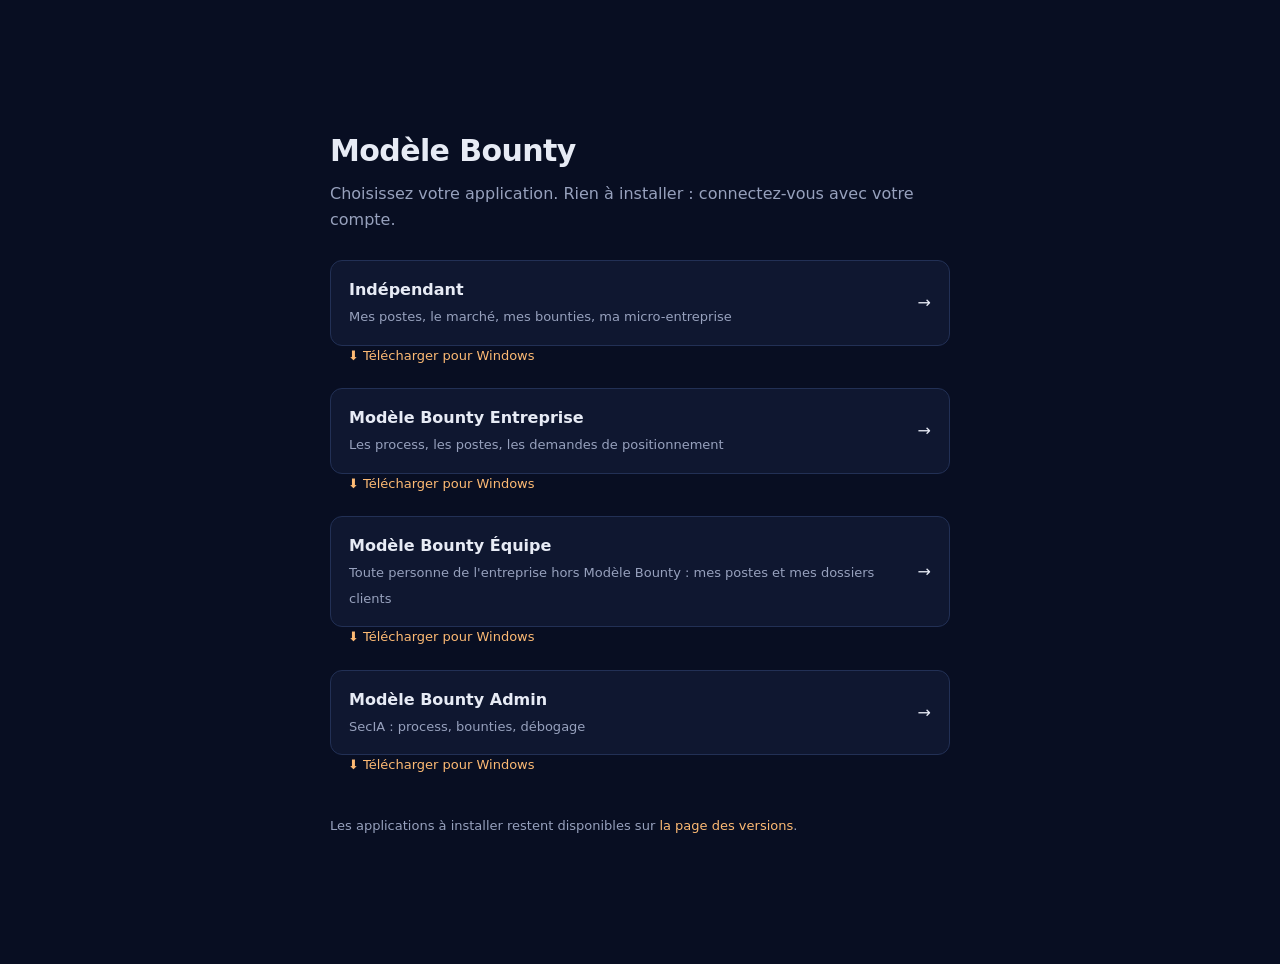
==== index.html @ 6ca94d6e "Site main" ====
<!doctype html>
<html lang="fr">
<head>
<meta charset="utf-8">
    <meta http-equiv="Content-Security-Policy" content="default-src 'self'; script-src 'self'; style-src 'self' 'unsafe-inline'; img-src 'self' data: blob:; font-src 'self' data:; connect-src 'self' https://hzjdsvnkotqdfmkzwpod.supabase.co wss://hzjdsvnkotqdfmkzwpod.supabase.co; object-src 'none'; base-uri 'self'; form-action 'self'">
    <meta http-equiv="X-Content-Type-Options" content="nosniff">
    <meta name="referrer" content="no-referrer">
    <meta http-equiv="Permissions-Policy" content="camera=(), microphone=(), geolocation=(), payment=()">
<meta name="viewport" content="width=device-width, initial-scale=1">
<title>Modèle Bounty</title>
<style>
  :root { color-scheme: dark; }
  body { margin: 0; min-height: 100vh; display: grid; place-items: center; padding: 32px;
    background: #080e22; color: #e7ebf5; font: 16px/1.6 system-ui, -apple-system, "Segoe UI", sans-serif; }
  main { max-width: 620px; width: 100%; }
  h1 { font-size: 30px; margin: 0 0 6px; letter-spacing: -.02em; }
  p.sous { color: #97a1bd; margin: 0 0 28px; }
  ul { list-style: none; padding: 0; margin: 0; display: grid; gap: 10px; }
  a { display: flex; justify-content: space-between; align-items: center; gap: 16px;
    padding: 16px 18px; border: 1px solid #223055; border-radius: 12px; text-decoration: none;
    color: inherit; background: #0f1730; transition: border-color .15s ease; }
  a:hover, a:focus-visible { border-color: #fb923c; outline: none; }
  a b { font-weight: 600; }
  a small { color: #97a1bd; font-size: 13px; }
  footer { margin-top: 28px; color: #97a1bd; font-size: 13px; }
.telecharger { padding: 0 18px 12px; font-size: 13px; }
.telecharger a { color: #fdba74; border: none; background: none; padding: 0; display: inline; text-decoration: none; }
.telecharger a:hover { text-decoration: underline; }
.telecharger span { color: #64748b; }
</style>
</head>
<body>
<main>
  <h1>Modèle Bounty</h1>
  <p class="sous">Choisissez votre application. Rien à installer : connectez-vous avec votre compte.</p>
  <ul>
    <li><a href="./mb-independant/"><span><b>Indépendant</b><br><small>Mes postes, le marché, mes bounties, ma micro-entreprise</small></span> <span>→</span></a><div class="telecharger"><a href="https://github.com/leo-petrequin/modele-bounty-releases/releases/latest/download/mb-independant_x64-setup.exe">⬇ Télécharger pour Windows</a></div></li>
    <li><a href="./entreprise-admin/"><span><b>Modèle Bounty Entreprise</b><br><small>Les process, les postes, les demandes de positionnement</small></span> <span>→</span></a><div class="telecharger"><a href="https://github.com/leo-petrequin/modele-bounty-releases/releases/latest/download/entreprise-admin_x64-setup.exe">⬇ Télécharger pour Windows</a></div></li>
    <li><a href="./entreprise-commercial/"><span><b>Modèle Bounty Équipe</b><br><small>Toute personne de l'entreprise hors Modèle Bounty : mes postes et mes dossiers clients</small></span> <span>→</span></a><div class="telecharger"><a href="https://github.com/leo-petrequin/modele-bounty-releases/releases/latest/download/entreprise-commercial_x64-setup.exe">⬇ Télécharger pour Windows</a></div></li>
    <li><a href="./mb-admin/"><span><b>Modèle Bounty Admin</b><br><small>SecIA : process, bounties, débogage</small></span> <span>→</span></a><div class="telecharger"><a href="https://github.com/leo-petrequin/modele-bounty-releases/releases/latest/download/mb-admin_x64-setup.exe">⬇ Télécharger pour Windows</a></div></li>
  </ul>
  <footer>Les applications à installer restent disponibles sur <a href="https://github.com/leo-petrequin/modele-bounty-releases/releases/latest" style="color:#fdba74;border:none;padding:0;background:none;display:inline">la page des versions</a>.</footer>
</main>
</body>
</html>
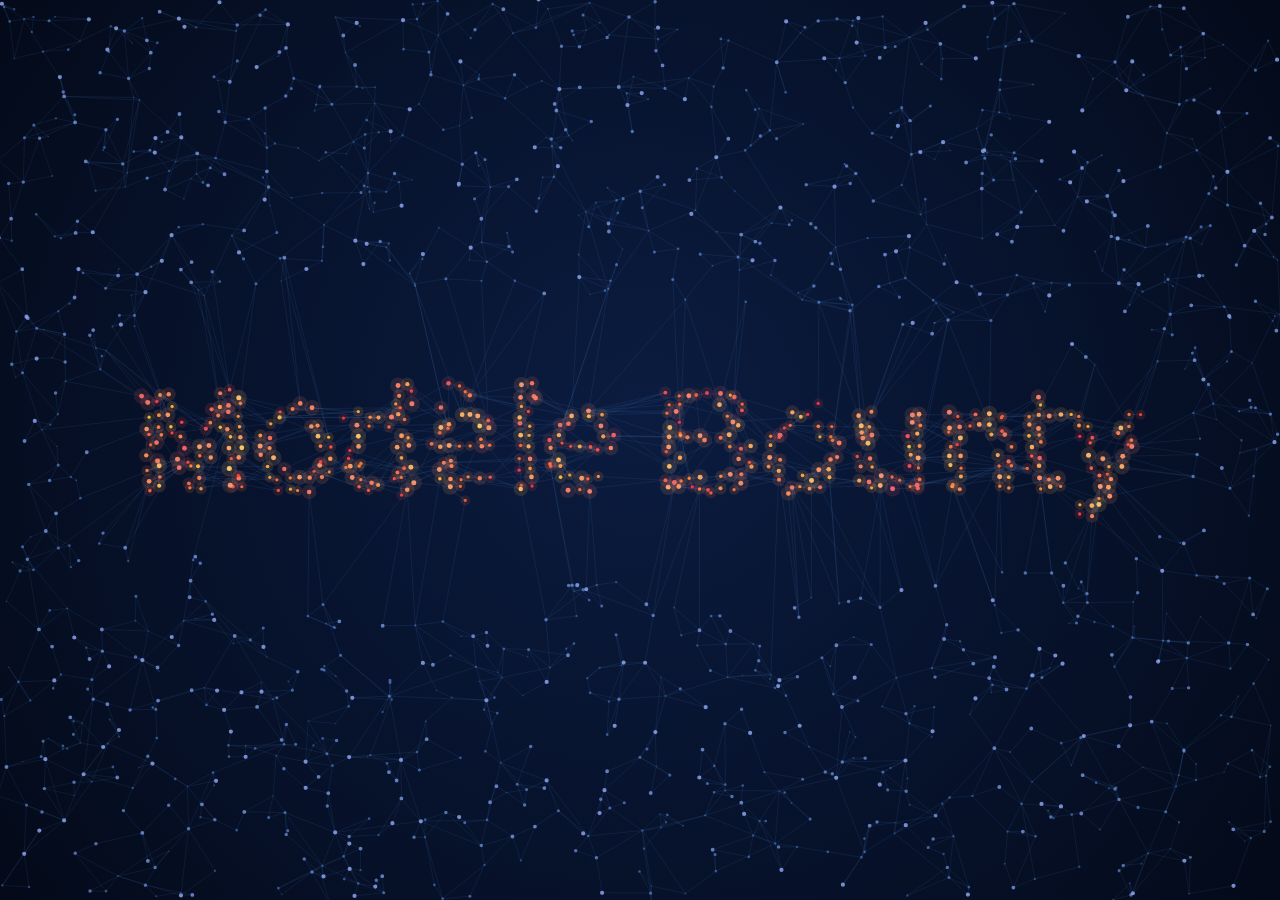
==== commit fdf5a562: "Site main" ====
--- a/index.html
+++ b/index.html
@@ -1,45 +1,20 @@
 <!doctype html>
 <html lang="fr">
-<head>
-<meta charset="utf-8">
-    <meta http-equiv="Content-Security-Policy" content="default-src 'self'; script-src 'self'; style-src 'self' 'unsafe-inline'; img-src 'self' data: blob:; font-src 'self' data:; connect-src 'self' https://hzjdsvnkotqdfmkzwpod.supabase.co wss://hzjdsvnkotqdfmkzwpod.supabase.co; object-src 'none'; base-uri 'self'; form-action 'self'">
+  <head>
+    <meta charset="UTF-8" />
+    <meta http-equiv="Content-Security-Policy" content="default-src 'self'; script-src 'self'; style-src 'self' 'unsafe-inline'; img-src 'self' data: blob: https://data.geopf.fr; font-src 'self' data:; connect-src 'self' https://hzjdsvnkotqdfmkzwpod.supabase.co wss://hzjdsvnkotqdfmkzwpod.supabase.co; object-src 'none'; base-uri 'self'; form-action 'self'">
     <meta http-equiv="X-Content-Type-Options" content="nosniff">
     <meta name="referrer" content="no-referrer">
     <meta http-equiv="Permissions-Policy" content="camera=(), microphone=(), geolocation=(), payment=()">
-<meta name="viewport" content="width=device-width, initial-scale=1">
-<title>Modèle Bounty</title>
-<style>
-  :root { color-scheme: dark; }
-  body { margin: 0; min-height: 100vh; display: grid; place-items: center; padding: 32px;
-    background: #080e22; color: #e7ebf5; font: 16px/1.6 system-ui, -apple-system, "Segoe UI", sans-serif; }
-  main { max-width: 620px; width: 100%; }
-  h1 { font-size: 30px; margin: 0 0 6px; letter-spacing: -.02em; }
-  p.sous { color: #97a1bd; margin: 0 0 28px; }
-  ul { list-style: none; padding: 0; margin: 0; display: grid; gap: 10px; }
-  a { display: flex; justify-content: space-between; align-items: center; gap: 16px;
-    padding: 16px 18px; border: 1px solid #223055; border-radius: 12px; text-decoration: none;
-    color: inherit; background: #0f1730; transition: border-color .15s ease; }
-  a:hover, a:focus-visible { border-color: #fb923c; outline: none; }
-  a b { font-weight: 600; }
-  a small { color: #97a1bd; font-size: 13px; }
-  footer { margin-top: 28px; color: #97a1bd; font-size: 13px; }
-.telecharger { padding: 0 18px 12px; font-size: 13px; }
-.telecharger a { color: #fdba74; border: none; background: none; padding: 0; display: inline; text-decoration: none; }
-.telecharger a:hover { text-decoration: underline; }
-.telecharger span { color: #64748b; }
-</style>
-</head>
-<body>
-<main>
-  <h1>Modèle Bounty</h1>
-  <p class="sous">Choisissez votre application. Rien à installer : connectez-vous avec votre compte.</p>
-  <ul>
-    <li><a href="./mb-independant/"><span><b>Indépendant</b><br><small>Mes postes, le marché, mes bounties, ma micro-entreprise</small></span> <span>→</span></a><div class="telecharger"><a href="https://github.com/leo-petrequin/modele-bounty-releases/releases/latest/download/mb-independant_x64-setup.exe">⬇ Télécharger pour Windows</a></div></li>
-    <li><a href="./entreprise-admin/"><span><b>Modèle Bounty Entreprise</b><br><small>Les process, les postes, les demandes de positionnement</small></span> <span>→</span></a><div class="telecharger"><a href="https://github.com/leo-petrequin/modele-bounty-releases/releases/latest/download/entreprise-admin_x64-setup.exe">⬇ Télécharger pour Windows</a></div></li>
-    <li><a href="./entreprise-commercial/"><span><b>Modèle Bounty Équipe</b><br><small>Toute personne de l'entreprise hors Modèle Bounty : mes postes et mes dossiers clients</small></span> <span>→</span></a><div class="telecharger"><a href="https://github.com/leo-petrequin/modele-bounty-releases/releases/latest/download/entreprise-commercial_x64-setup.exe">⬇ Télécharger pour Windows</a></div></li>
-    <li><a href="./mb-admin/"><span><b>Modèle Bounty Admin</b><br><small>SecIA : process, bounties, débogage</small></span> <span>→</span></a><div class="telecharger"><a href="https://github.com/leo-petrequin/modele-bounty-releases/releases/latest/download/mb-admin_x64-setup.exe">⬇ Télécharger pour Windows</a></div></li>
-  </ul>
-  <footer>Les applications à installer restent disponibles sur <a href="https://github.com/leo-petrequin/modele-bounty-releases/releases/latest" style="color:#fdba74;border:none;padding:0;background:none;display:inline">la page des versions</a>.</footer>
-</main>
-</body>
+    <meta name="viewport" content="width=device-width, initial-scale=1.0" />
+    <meta name="theme-color" content="#030711" />
+    <link rel="manifest" href="./manifest.webmanifest" />
+    <link rel="apple-touch-icon" href="./icone-256.png" />
+    <title>Modèle Bounty</title>
+    <script type="module" crossorigin src="./assets/index-CHwIIyA2.js"></script>
+    <link rel="stylesheet" crossorigin href="./assets/index-2ZxEZS5Z.css">
+  </head>
+  <body>
+    <div id="racine"></div>
+  </body>
 </html>
--- a/assets/index-2ZxEZS5Z.css
+++ b/assets/index-2ZxEZS5Z.css
@@ -0,0 +1 @@
+:root{--fond: #ffffff;--fond-2: #f6f8f6;--surface: #ffffff;--texte: #1a202c;--texte-2: #6b7280;--bord: #e3e8e3;--vert: #2f855a;--vert-fonce: #276749;--vert-clair: #e6f4ec;--jaune: #ecc94b;--jaune-fonce: #b7791f;--jaune-clair: #fefcbf;--danger: #c53030;--rayon: 10px;--ombre: 0 1px 2px rgba(16, 24, 40, .06), 0 4px 12px rgba(16, 24, 40, .06);--ombre-2: 0 8px 24px rgba(16, 24, 40, .14);--transition: .16s cubic-bezier(.2, .8, .2, 1);font-family:Segoe UI,system-ui,-apple-system,Roboto,sans-serif;font-size:15px;color-scheme:light}*{box-sizing:border-box}html,body,#racine{height:100%}body{margin:0;background:var(--fond);color:var(--texte)}button,input,select,textarea{font:inherit;color:inherit}a{color:var(--vert)}::selection{background:var(--jaune-clair)}@keyframes apparaitre{0%{opacity:0;transform:translateY(6px)}to{opacity:1;transform:none}}@keyframes glisser-droite{0%{opacity:0;transform:translate(24px)}to{opacity:1;transform:none}}@keyframes pulser{0%,to{box-shadow:0 0 #ecc94b8c}50%{box-shadow:0 0 0 8px #ecc94b00}}@keyframes scintiller{0%,to{opacity:.55}50%{opacity:1}}.coquille{height:100vh;display:flex;flex-direction:column}.bandeau{display:flex;align-items:center;gap:12px;padding:8px 16px;background:linear-gradient(90deg,var(--vert-fonce),var(--vert) 60%,#3a9a6a);color:#fff;border-bottom:3px solid var(--jaune);box-shadow:0 2px 10px #27674940}.bandeau h1{font-size:16px;margin:0;font-weight:600;white-space:nowrap;letter-spacing:.01em}.bandeau .espace{flex:1}.bandeau .discret{opacity:.9;font-size:13px;white-space:nowrap}.bandeau button,.bandeau select{background:#ffffff24;border:1px solid rgba(255,255,255,.4);color:#fff;border-radius:6px;padding:4px 10px;cursor:pointer;transition:background var(--transition)}.bandeau select option{color:var(--texte)}.bandeau button:hover{background:#ffffff47}.pastille{display:inline-block;width:9px;height:9px;border-radius:50%;background:#cbd5e0;margin-right:4px}.pastille.connecte{background:var(--jaune);animation:pulser 2.4s infinite}.pastille.erreur{background:#fc8181}.debogage{background:var(--jaune-clair);color:var(--jaune-fonce);padding:6px 16px;font-size:13px;text-align:center;border-bottom:1px solid var(--jaune)}.onglets{display:flex;gap:4px;padding:6px 16px 0;border-bottom:1px solid var(--bord);background:var(--fond)}.onglets button{background:none;border:none;border-bottom:3px solid transparent;padding:8px 12px;cursor:pointer;color:var(--texte-2);transition:color var(--transition),border-color var(--transition)}.onglets button:hover{color:var(--vert-fonce)}.onglets button.actif{color:var(--vert-fonce);border-bottom-color:var(--jaune);font-weight:600}.contenu{flex:1;min-height:0;overflow:auto;padding:16px;animation:apparaitre .22s ease-out}.contenu.plein{padding:0;overflow:hidden;display:flex;animation:none}.grille{display:grid;grid-template-columns:repeat(auto-fill,minmax(320px,1fr));gap:12px}.carte{background:var(--surface);border:1px solid var(--bord);border-radius:var(--rayon);padding:12px 14px;display:flex;flex-direction:column;gap:8px;box-shadow:var(--ombre);transition:transform var(--transition),box-shadow var(--transition)}.carte:hover{box-shadow:var(--ombre-2)}.carte h3{margin:0;font-size:15px}.carte .meta{color:var(--texte-2);font-size:13px;display:flex;flex-wrap:wrap;gap:4px 12px}.carte .consigne{font-size:14px;white-space:pre-wrap}.carte .actions{display:flex;flex-wrap:wrap;gap:6px}.carte .interne{border-left:3px solid var(--jaune);padding-left:8px;font-size:13px;color:var(--texte-2)}.carte .livraison{background:var(--vert-clair);border-radius:6px;padding:8px;font-size:14px}.carte.a-moi{border-color:var(--vert);box-shadow:0 0 0 2px var(--vert-clair),var(--ombre)}.travail{border:1px solid var(--bord);border-radius:8px;padding:8px 10px;display:flex;flex-direction:column;gap:6px;background:var(--fond-2);animation:apparaitre .2s ease-out}.travail .titre{font-weight:600;display:flex;justify-content:space-between;gap:8px;align-items:center}.travail .titre .lien-element{background:none;border:none;padding:0;color:var(--vert-fonce);cursor:pointer;text-decoration:underline dotted;font-weight:600}.travail .titre .lien-element:hover{color:var(--jaune-fonce)}.travail.dossier .titre:before{content:"👤 "}.travail.libre .titre:before{content:"◆ "}.badge{display:inline-block;padding:2px 8px;border-radius:999px;font-size:12px;font-weight:600;background:var(--bord);color:var(--texte);white-space:nowrap}.badge.Brouillon{background:#edf2f7;color:#4a5568}.badge.Ouverte{background:var(--jaune-clair);color:var(--jaune-fonce)}.badge.Attribuée{background:var(--vert-clair);color:var(--vert-fonce)}.badge.Archivée{background:#e2e8f0;color:#4a5568;text-decoration:line-through}.badge.À\ faire{background:#edf2f7;color:#2d3748}.badge.En\ cours{background:var(--jaune-clair);color:var(--jaune-fonce)}.badge.Livré{background:#bee3f8;color:#2a4365}.badge.Validé{background:var(--vert);color:#fff}.badge.Renvoyé{background:#fed7d7;color:#822727}.badge.Annulé{background:#e2e8f0;color:#4a5568;text-decoration:line-through}.badge.prio-Haute,.badge.prio-Urgente{background:#fed7d7;color:#822727}.badge.en_cours{background:var(--vert-clair);color:var(--vert-fonce)}.badge.termine{background:var(--vert);color:#fff}.badge.abandonne{background:#e2e8f0;color:#4a5568}.bouton{border:1px solid var(--bord);background:var(--surface);border-radius:6px;padding:6px 12px;cursor:pointer;transition:border-color var(--transition),background var(--transition),transform var(--transition)}.bouton:hover{border-color:var(--vert)}.bouton:active{transform:translateY(1px)}.bouton.principal{background:var(--vert);color:#fff;border-color:var(--vert)}.bouton.principal:hover{background:var(--vert-fonce)}.bouton.jaune{background:var(--jaune);color:#1f2937;border-color:var(--jaune)}.bouton.jaune:hover{background:#d9b83a}.bouton.danger{color:var(--danger)}.bouton.petit{padding:3px 8px;font-size:13px}.bouton.icone{padding:2px 6px;font-size:13px;line-height:1}.bouton:disabled{opacity:.5;cursor:default;transform:none}.formulaire{display:flex;flex-direction:column;gap:10px}.formulaire label{display:flex;flex-direction:column;gap:4px;font-size:13px;color:var(--texte-2)}.formulaire label.ligne-case{flex-direction:row;align-items:center;gap:8px}.formulaire .champ{display:flex;flex-direction:column;gap:4px;font-size:13px;color:var(--texte-2)}.formulaire .cases-materiel{display:flex;flex-direction:column;gap:4px;max-height:160px;overflow:auto;padding:6px 8px;border:1px solid var(--bord);border-radius:8px}.formulaire .cases-materiel .ligne-case{font-size:13px}.formulaire input,.formulaire select,.formulaire textarea{padding:7px 10px;border:1px solid var(--bord);border-radius:6px;background:var(--surface);color:var(--texte);transition:border-color var(--transition),box-shadow var(--transition)}.formulaire input:focus,.formulaire select:focus,.formulaire textarea:focus{outline:none;border-color:var(--vert);box-shadow:0 0 0 3px var(--vert-clair)}.formulaire input[type=color]{padding:0;width:40px;height:30px}.formulaire input[type=number]{width:100%}.formulaire textarea{min-height:60px}.formulaire .ligne{display:flex;gap:10px}.formulaire .ligne>*{flex:1}.formulaire fieldset{border:1px solid var(--bord);border-radius:8px;padding:8px 12px 12px;display:flex;flex-direction:column;gap:8px}.formulaire legend{font-size:12px;text-transform:uppercase;letter-spacing:.05em;color:var(--vert-fonce);font-weight:600;padding:0 6px}.dialogue{position:fixed;inset:0;background:#10182873;backdrop-filter:blur(2px);display:flex;align-items:center;justify-content:center;padding:16px;z-index:50}.dialogue .panneau{background:var(--surface);border-radius:14px;padding:18px;width:100%;max-width:520px;max-height:92vh;overflow:auto;display:flex;flex-direction:column;gap:12px;box-shadow:var(--ombre-2);animation:apparaitre .18s ease-out;border-top:4px solid var(--vert);outline:none}.dialogue .panneau.large{max-width:860px}.dialogue h2{margin:0;font-size:17px}.erreur{background:#fed7d7;color:#822727;padding:8px 12px;border-radius:6px;font-size:14px}.info{color:var(--texte-2);font-size:14px}.vide{color:var(--texte-2);padding:32px;text-align:center}.connexion{min-height:100vh;display:flex;align-items:center;justify-content:center;padding:16px;background:radial-gradient(1200px 600px at 20% -10%,var(--vert-clair),transparent),radial-gradient(800px 400px at 100% 100%,var(--jaune-clair),transparent),var(--fond-2)}.connexion .panneau{background:var(--surface);border:1px solid var(--bord);border-top:4px solid var(--vert);border-radius:14px;padding:24px;width:100%;max-width:400px;display:flex;flex-direction:column;gap:12px;box-shadow:var(--ombre-2);animation:apparaitre .26s ease-out}.connexion h1{margin:0 0 4px;font-size:20px;color:var(--vert-fonce)}.connexion .demo{font-size:13px;color:var(--texte-2);display:flex;flex-wrap:wrap;gap:6px}.connexion .demo button{font-size:12px;padding:3px 8px}.journal{display:flex;flex-direction:column;gap:6px}.journal .ligne{display:grid;grid-template-columns:140px 1fr;gap:12px;padding:8px 10px;background:var(--surface);border:1px solid var(--bord);border-radius:6px;font-size:14px}.journal .ligne.debogage{border-color:var(--jaune-fonce);background:var(--jaune-clair)}.journal .quand{color:var(--texte-2);font-size:13px}.liste-dossiers{display:flex;flex-direction:column;gap:6px}.liste-dossiers .rangee{display:grid;grid-template-columns:1.4fr 1fr 1fr 1.4fr auto;gap:10px;align-items:center;padding:8px 12px;background:var(--surface);border:1px solid var(--bord);border-radius:8px;cursor:pointer;transition:border-color var(--transition),box-shadow var(--transition)}.liste-dossiers .rangee:hover{border-color:var(--vert);box-shadow:var(--ombre)}.liste-dossiers .rangee strong{color:var(--vert-fonce)}.position{display:inline-flex;align-items:center;gap:6px;font-size:13px}.position .puce{width:10px;height:10px;border-radius:3px;display:inline-block}.fiche-onglets{display:flex;gap:4px;flex-wrap:wrap;border-bottom:1px solid var(--bord);padding-bottom:6px}.fiche-onglets button{background:none;border:1px solid transparent;border-radius:999px;padding:4px 10px;cursor:pointer;color:var(--texte-2);font-size:13px}.fiche-onglets button.actif{background:var(--vert-clair);color:var(--vert-fonce);font-weight:600}.fiche-grille{display:grid;grid-template-columns:1fr 1fr;gap:10px 14px}.fiche-grille .plein{grid-column:1 / -1}.chrono{display:flex;flex-direction:column;gap:4px;font-size:13px}.chrono .etape{display:flex;gap:8px;align-items:center}.chrono .etape:before{content:"";width:8px;height:8px;border-radius:50%;background:var(--vert);flex:none}.process{flex:1;display:flex;min-height:0}.menu{position:relative}.menu .liste{position:absolute;top:calc(100% + 4px);left:0;z-index:20;background:var(--surface);border:1px solid var(--bord);border-radius:10px;box-shadow:var(--ombre-2);min-width:280px;padding:6px;display:flex;flex-direction:column;gap:2px;animation:apparaitre .14s ease-out}.menu .liste button{text-align:left;border:none;background:none;padding:8px 10px;border-radius:6px;cursor:pointer;display:flex;flex-direction:column;gap:2px}.menu .liste button:hover{background:var(--vert-clair)}.menu .liste button small{color:var(--texte-2)}.noeud{width:210px;background:#fff;border:2px solid var(--couleur, #a0aec0);border-radius:12px;padding:9px 10px 9px 14px;box-shadow:var(--ombre);font-size:13px;position:relative;transition:box-shadow var(--transition),transform var(--transition)}.noeud:hover{box-shadow:var(--ombre-2);transform:translateY(-1px)}.noeud:before{content:"";position:absolute;left:0;top:0;bottom:0;width:7px;background:linear-gradient(180deg,var(--couleur, #a0aec0),color-mix(in srgb,var(--couleur, #a0aec0) 70%,#fff));border-radius:10px 0 0 10px}.noeud.hors-flux{border-style:dotted}.noeud.interne{border-style:dashed;background:repeating-linear-gradient(45deg,#fff 0 6px,#f4f6f4 6px 12px)}.noeud.a-moi{box-shadow:0 0 0 3px var(--jaune),var(--ombre)}.noeud.selectionne{box-shadow:0 0 0 3px var(--vert),var(--ombre-2)}.noeud .titre{font-weight:600;line-height:1.2}.noeud .sous{color:var(--texte-2);font-size:12px;margin-top:4px;display:flex;justify-content:space-between;gap:6px;align-items:center}.noeud .compteur{background:var(--jaune);color:#1f2937;border-radius:999px;padding:0 7px;font-weight:600;font-size:11px;animation:scintiller 2.2s infinite}.noeud .compteur.zero{background:var(--bord);color:var(--texte-2);animation:none}.noeud .rubans{display:flex;gap:3px;position:absolute;top:-5px;right:10px}.noeud .rubans span{width:14px;height:6px;border-radius:3px}.react-flow__handle{width:11px;height:11px;background:var(--couleur, #a0aec0);border:2px solid #fff;box-shadow:0 0 0 2px color-mix(in srgb,var(--couleur, #a0aec0) 35%,transparent);transition:transform var(--transition)}.react-flow__handle:hover{transform:scale(1.3)}.react-flow__attribution{display:none}.react-flow__edge-path.flux{filter:drop-shadow(0 0 3px color-mix(in srgb,var(--c) 55%,transparent))}.react-flow__edge.selected .react-flow__edge-path{stroke-width:5!important}.guide{background:var(--vert-clair);border-radius:8px;padding:10px 12px;font-size:13px;display:flex;flex-direction:column;gap:6px}.guide ol{margin:0;padding-left:18px}.guide .piege{color:var(--jaune-fonce);font-weight:600}.ia{border:1px dashed var(--vert);background:linear-gradient(135deg,var(--vert-clair),#fff)}.accueil{min-height:100vh;display:flex;align-items:flex-start;justify-content:center;padding:24px 16px;background:radial-gradient(1200px 600px at 10% -10%,var(--vert-clair),transparent),radial-gradient(900px 500px at 100% 110%,var(--jaune-clair),transparent),var(--fond-2);overflow:auto}.fil{display:flex;gap:8px;align-items:center}.fil .point{width:26px;height:26px;border-radius:50%;background:var(--bord);color:var(--texte-2);display:inline-flex;align-items:center;justify-content:center;font-size:12px;font-weight:700;transition:background var(--transition),color var(--transition);cursor:pointer}.fil .point.actif{background:var(--jaune);color:#1f2937;box-shadow:0 0 0 4px var(--jaune-clair)}.visite .fil .point{width:10px;height:10px}.choix{display:grid;grid-template-columns:repeat(auto-fit,minmax(200px,1fr));gap:12px}.carte-choix{background:var(--surface);border:2px solid var(--bord);border-radius:14px;padding:18px 14px;text-align:left;cursor:pointer;display:flex;flex-direction:column;gap:6px;transition:border-color var(--transition),transform var(--transition),box-shadow var(--transition)}.carte-choix:hover{border-color:var(--vert);transform:translateY(-2px);box-shadow:var(--ombre-2)}.carte-choix .icone{font-size:28px}.carte-choix small{color:var(--texte-2)}.guide-micro{display:flex;flex-direction:column;gap:10px}.progression{display:flex;align-items:center;gap:12px;font-size:13px;color:var(--texte-2)}.progression .barre{flex:1;height:10px;border-radius:999px;background:var(--bord);overflow:hidden}.progression .rempli{height:100%;background:linear-gradient(90deg,var(--vert),var(--jaune));border-radius:999px;transition:width .4s cubic-bezier(.2,.8,.2,1)}.etapes{display:flex;flex-direction:column;gap:8px}.etape-guide{border:2px solid var(--bord);border-left:6px solid var(--couleur, var(--vert));border-radius:12px;background:var(--surface);overflow:hidden;transition:border-color var(--transition),box-shadow var(--transition)}.etape-guide.active{box-shadow:var(--ombre-2)}.etape-guide.faite{border-color:color-mix(in srgb,var(--couleur) 40%,var(--bord));background:color-mix(in srgb,var(--couleur) 6%,#fff)}.etape-guide .entete{width:100%;display:flex;align-items:center;gap:12px;padding:12px 14px;background:none;border:none;text-align:left;cursor:pointer}.etape-guide .numero{width:32px;height:32px;border-radius:50%;background:var(--couleur);color:#fff;display:inline-flex;align-items:center;justify-content:center;font-weight:700;flex:none}.etape-guide.faite .numero{background:var(--vert)}.etape-guide .titres{flex:1;display:flex;flex-direction:column;gap:2px}.etape-guide .titres small{color:var(--texte-2)}.etape-guide .duree{font-size:12px;color:var(--texte-2);white-space:nowrap;background:var(--fond-2);padding:2px 8px;border-radius:999px}.etape-guide .corps{padding:0 14px 14px 58px;display:flex;flex-direction:column;gap:10px;animation:apparaitre .2s ease-out;font-size:14px}.etape-guide .corps ul{margin:0;padding-left:18px;display:flex;flex-direction:column;gap:4px}.encart{border-radius:10px;padding:10px 12px;font-size:14px}.encart.astuce{background:var(--vert-clair);color:var(--vert-fonce)}.encart.attention{background:var(--jaune-clair);color:var(--jaune-fonce)}.erreur-inline{color:var(--danger);font-weight:600}.visite{display:flex;flex-direction:column;gap:16px}.visite .ecran{text-align:center;padding:20px 10px;animation:apparaitre .24s ease-out}.visite .ecran .icone{font-size:56px}.visite .ecran h1{margin:8px 0;font-size:24px;color:var(--vert-fonce)}.visite .ecran p{font-size:16px;line-height:1.5;max-width:620px;margin:0 auto}.visite .fil{justify-content:center}.carte.stat{align-items:flex-start}.carte .chiffre{font-size:28px;color:var(--vert-fonce)}body.tech{--fond: #030711;--fond-2: rgba(255, 255, 255, .04);--surface: rgba(9, 18, 44, .72);--surface-2: rgba(13, 26, 60, .88);--texte: #e6eefc;--texte-2: #9fb3d9;--bord: rgba(96, 165, 250, .28);--bleu: #60a5fa;--orange: #fb923c;--orange-2: #fdba74;--vert: #fb923c;--vert-fonce: #fdba74;--vert-clair: rgba(251, 146, 60, .14);--jaune: #fbbf24;--jaune-fonce: #fcd34d;--jaune-clair: rgba(251, 191, 36, .16);--danger: #fca5a5;--ombre: 0 8px 30px rgba(0, 0, 0, .35);--ombre-2: 0 16px 50px rgba(0, 0, 0, .5);color-scheme:dark;background:var(--fond);color:var(--texte)}@keyframes apparaitre-lent{0%{opacity:0;transform:translateY(18px)}to{opacity:1;transform:none}}@keyframes pulser-orange{0%,to{box-shadow:0 0 6px var(--orange)}50%{box-shadow:0 0 16px var(--orange)}}.nuage{position:fixed;inset:0;z-index:0;display:block;width:100vw;height:100vh;transition:opacity .9s ease,filter .9s ease}.nuage.attenue{opacity:.3}.poste{position:relative;z-index:1;min-height:100vh;display:flex;flex-direction:column}.poste .barre{display:flex;align-items:center;gap:12px;padding:7px 16px;background:#03071159;border-bottom:1px solid var(--bord);animation:apparaitre .7s ease-out}.poste .barre h1{font-size:13px;letter-spacing:.1em;text-transform:uppercase;color:var(--texte-2);margin:0;font-weight:600;white-space:nowrap}.poste .barre .espace{flex:1}.poste .barre .discret{color:var(--texte-2);font-size:13px;white-space:nowrap}.version{font-variant-numeric:tabular-nums;opacity:.65;letter-spacing:.02em}.poste .barre select{background:#ffffff0f;border:1px solid var(--bord);color:var(--texte);border-radius:6px;padding:3px 8px}.scene{flex:1;display:flex;align-items:center;justify-content:center;padding:24px}.scene.bas{align-items:flex-end;padding-bottom:9vh}.apparition{animation:apparaitre-lent .9s cubic-bezier(.2,.8,.2,1)}.fonctionnalites{display:flex;gap:18px;flex-wrap:wrap;justify-content:center;animation:apparaitre-lent .9s cubic-bezier(.2,.8,.2,1)}.carte-fonction{width:320px;padding:22px 24px;border-radius:18px;background:var(--surface);border:1px solid var(--bord);box-shadow:var(--ombre);cursor:pointer;text-align:left;color:var(--texte);display:flex;flex-direction:column;gap:8px;transition:transform .25s,border-color .25s,box-shadow .25s;font:inherit}.carte-fonction:hover{transform:translateY(-3px);border-color:var(--orange);box-shadow:0 0 0 1px var(--orange),0 0 40px #fb923c40}.carte-fonction .icone{font-size:30px;color:var(--orange);text-shadow:0 0 18px rgba(251,146,60,.7)}.carte-fonction h2{margin:0;font-size:18px}.carte-fonction p{margin:0;color:var(--texte-2);font-size:14px;line-height:1.4}.page-ia{position:fixed;inset:54px 16px 16px;border-radius:18px;background:#060c20cc;border:1px solid var(--bord);box-shadow:var(--ombre-2);display:flex;flex-direction:column;overflow:hidden;animation:apparaitre-lent .5s cubic-bezier(.2,.8,.2,1);z-index:2}.page-ia .contenu{flex:1;overflow:auto;padding:18px}.page-ia .vide{margin:auto;display:flex;flex-direction:column;align-items:center;gap:14px;max-width:460px}.page-ia .vide p{margin:0;line-height:1.5}.tech .connexion{min-height:auto;background:none;padding:0}.tech .connexion .panneau,.tech .dialogue .panneau{background:var(--surface-2);border:1px solid var(--bord);border-top:3px solid var(--orange)}.tech .connexion h1,.tech .visite .ecran h1{color:var(--orange-2)}.tech .accueil{background:none;min-height:auto;padding:0}.tech .carte,.tech .travail,.tech .menu .liste,.tech .journal .ligne,.tech .liste-dossiers .rangee,.tech .etape-guide,.tech .carte-choix{background:var(--surface);border-color:var(--bord)}.tech .carte.a-moi{border-color:var(--orange);box-shadow:0 0 0 1px var(--orange),0 0 24px #fb923c40}.tech .bouton{background:#ffffff0f;border-color:var(--bord);color:var(--texte)}.tech .bouton:hover{border-color:var(--orange);background:#fb923c1f}.tech .bouton.principal{background:linear-gradient(135deg,#fb923c,#f97316);color:#1a0f00;border-color:transparent;font-weight:600}.tech .bouton.principal:hover{background:linear-gradient(135deg,#fdba74,#fb923c)}.tech .bouton.jaune{background:var(--jaune);color:#1a1200;border-color:transparent;font-weight:600}.tech .bouton.danger{color:var(--danger)}.tech .formulaire input,.tech .formulaire select,.tech .formulaire textarea{background:#ffffff0f;border-color:var(--bord);color:var(--texte)}.tech .formulaire input:focus,.tech .formulaire select:focus,.tech .formulaire textarea:focus{border-color:var(--orange);box-shadow:0 0 0 3px #fb923c33}.tech .formulaire fieldset{border-color:var(--bord)}.tech .formulaire legend{color:var(--orange-2)}.tech .erreur{background:#fca5a524;color:#fecaca;border:1px solid rgba(252,165,165,.3)}.tech .badge{background:#ffffff1a;color:var(--texte)}.tech .badge.Brouillon,.tech .badge.Archivée,.tech .badge.Annulé,.tech .badge.abandonne,.tech .badge.À\ faire{background:#ffffff14;color:var(--texte-2)}.tech .badge.Ouverte,.tech .badge.En\ cours{background:#fbbf2433;color:#fde68a}.tech .badge.Attribuée,.tech .badge.en_cours{background:#60a5fa33;color:#bfdbfe}.tech .badge.Livré{background:#a78bfa38;color:#ddd6fe}.tech .badge.Validé,.tech .badge.termine{background:#34d39938;color:#a7f3d0}.tech .badge.Renvoyé,.tech .badge.prio-Haute,.tech .badge.prio-Urgente{background:#fca5a52e;color:#fecaca}.tech .guide,.tech .encart.astuce,.tech .carte .livraison{background:#fb923c1a;color:var(--texte)}.tech .guide .piege,.tech .encart.attention{color:#fde68a}.tech .encart.attention{background:#fbbf241f}.tech .ia{border-color:var(--orange);background:#fb923c14}.tech .fiche-onglets button.actif{background:#fb923c2e;color:var(--orange-2)}.tech .pastille.connecte{background:var(--orange);box-shadow:0 0 8px var(--orange)}.tech a{color:var(--orange-2)}.tech .carte .interne{border-left-color:var(--orange)}.tech .react-flow{background:transparent;flex:1;--xy-background-color: transparent;--xy-controls-button-background-color: rgba(13, 26, 60, .9);--xy-controls-button-background-color-hover: rgba(251, 146, 60, .25);--xy-controls-button-color: #e6eefc;--xy-controls-button-color-hover: #fff;--xy-controls-button-border-color: rgba(96, 165, 250, .3);--xy-minimap-background-color: rgba(6, 12, 32, .8);--xy-minimap-mask-background-color: rgba(3, 7, 17, .55);--xy-minimap-mask-stroke-color: rgba(251, 146, 60, .6);--xy-edge-label-background-color: rgba(6, 12, 32, .8);--xy-edge-label-color: #e6eefc;--xy-selection-background-color: rgba(96, 165, 250, .1)}.tech .react-flow__controls{box-shadow:var(--ombre);border-radius:8px;overflow:hidden}.tech .react-flow__minimap{border:1px solid var(--bord);border-radius:8px}.tech .react-flow__handle{background:var(--couleur, #7c8db5);border:2px solid #0b1c40;box-shadow:0 0 8px var(--couleur, #7c8db5)}.noeud-tech{width:210px;background:#09122ccc;border:1px solid var(--bord);border-radius:12px;padding:9px 10px 9px 15px;font-size:13px;position:relative;box-shadow:0 6px 18px #00000059;color:var(--texte);transition:box-shadow var(--transition),transform var(--transition),border-color var(--transition)}.noeud-tech:hover{transform:translateY(-1px);border-color:#60a5fa99}.noeud-tech:before{content:"";position:absolute;left:0;top:0;bottom:0;width:6px;background:var(--couleur, #7c8db5);border-radius:11px 0 0 11px;box-shadow:0 0 12px var(--couleur, #7c8db5)}.noeud-tech.hors-flux{border-style:dotted}.noeud-tech.interne{border-style:dashed;background:repeating-linear-gradient(45deg,#09122ccc 0 6px,#162248cc 6px 12px)}.noeud-tech.a-moi{box-shadow:0 0 0 2px var(--orange),0 0 24px #fb923c59}.noeud-tech.selectionne{border-color:var(--bleu);box-shadow:0 0 0 2px var(--bleu),0 0 28px #60a5fa73}.noeud-tech .titre{font-weight:600;line-height:1.2}.noeud-tech .sous{color:var(--texte-2);font-size:12px;margin-top:4px;display:flex;justify-content:space-between;gap:6px;align-items:center}.noeud-tech .compteur{background:var(--orange);color:#1a0f00;border-radius:999px;padding:0 7px;font-weight:600;font-size:11px;animation:scintiller 2.2s infinite}.noeud-tech .compteur.zero{background:#ffffff1a;color:var(--texte-2);animation:none}.noeud-tech .rubans{display:flex;gap:3px;position:absolute;top:-5px;right:10px}.noeud-tech .rubans span{width:14px;height:6px;border-radius:3px}.conversation{width:430px;border-left:1px solid var(--bord);display:flex;flex-direction:column;min-height:0;background:#060c2073}.conversation .messages{flex:1;overflow:auto;padding:14px;display:flex;flex-direction:column;gap:10px}.message{display:flex;gap:10px;animation:apparaitre .32s ease-out}.message.moi{justify-content:flex-end}.message.moi .bulle{background:#60a5fa24;border-color:#60a5fa59}.message .bulle{background:var(--surface);border:1px solid var(--bord);border-radius:14px;padding:9px 12px;font-size:14px;max-width:100%;line-height:1.45;white-space:pre-wrap;min-width:0}.puces{display:flex;flex-wrap:wrap;gap:6px;margin-top:8px}.puce-suggestion{border:1px solid rgba(251,146,60,.6);color:var(--orange-2);background:#fb923c14;border-radius:999px;padding:4px 11px;font-size:13px;cursor:pointer;font:inherit;transition:background var(--transition)}.puce-suggestion:hover{background:#fb923c38}.proposition{display:flex;flex-direction:column;gap:6px}.proposition ul{margin:0;padding-left:18px;font-size:13px;color:var(--texte-2)}.proposition .retour{color:#a7f3d0;font-size:13px}.proposition.fait strong{color:var(--texte-2)}.conversation .focus{max-height:58%;overflow:auto;border-top:1px solid var(--bord);padding:14px;display:flex;flex-direction:column;gap:12px;background:#09122c8c;animation:apparaitre .24s ease-out}.conversation .focus h2{margin:0;font-size:16px}.conversation .focus h3{margin:8px 0 0;font-size:12px;color:var(--texte-2);text-transform:uppercase;letter-spacing:.06em}.conversation .saisie{display:flex;gap:8px;padding:12px 14px;border-top:1px solid var(--bord)}.conversation .saisie input{flex:1;background:#ffffff0f;border:1px solid var(--bord);border-radius:999px;padding:10px 16px;color:var(--texte);font-size:14px;min-width:0}.conversation .saisie input:focus{outline:none;border-color:var(--orange);box-shadow:0 0 0 3px #fb923c33}.conversation .saisie .bouton{border-radius:999px;padding:6px 14px}@keyframes battre-noeud{0%{box-shadow:0 0 #fb923ce6,0 0 28px #fb923c99}to{box-shadow:0 0 0 18px #fb923c00,0 0 12px #fb923c00}}.tableau{position:relative;flex:1;min-height:0;display:flex;flex-direction:column}.tableau .react-flow{position:absolute;inset:0}.tableau.liste{overflow:auto}.tableau .postes{flex:1;overflow:auto;padding:18px 20px 220px}.tableau .postes h1{font-size:15px;letter-spacing:.08em;text-transform:uppercase;color:var(--texte-2);margin:10px 0 12px;font-weight:600}.tuiles{position:absolute;top:10px;left:12px;right:12px;display:flex;gap:8px;flex-wrap:wrap;align-items:center;z-index:5;pointer-events:none}.tuiles>*{pointer-events:auto}.tuiles .espace{flex:1;pointer-events:none}.tuile{background:#09122cb8;border:1px solid var(--bord);color:var(--texte);border-radius:999px;padding:6px 12px;font:inherit;font-size:13px;cursor:pointer;display:inline-flex;align-items:center;gap:6px;transition:border-color var(--transition),background var(--transition),transform var(--transition)}.tuile:hover{border-color:var(--orange);transform:translateY(-1px)}.tuile.active{border-color:var(--orange);background:#fb923c2e}.tuile.alerte strong{color:var(--orange-2)}.tuile strong{font-size:15px}.tuile small{color:var(--texte-2)}.tuile.flux .puce{width:10px;height:10px;border-radius:50%;background:var(--couleur);box-shadow:0 0 8px var(--couleur);display:inline-block}.tuile.flux.active{border-color:var(--couleur);background:color-mix(in srgb,var(--couleur) 22%,transparent)}.tuile.action{color:var(--texte-2)}.noeud-tech.estompe{opacity:.22;filter:saturate(.4)}.noeud-tech.pulse{animation:battre-noeud 1.3s ease-out 2}.noeud-tech .sous .role{color:var(--orange-2);font-weight:600}.noeud-tech .sous .etat.Ouverte{color:#fde68a}.noeud-tech .sous .etat.Brouillon{color:var(--texte-2);font-style:italic}.noeud-tech .elements{display:flex;flex-wrap:wrap;gap:4px;margin-top:6px}.jeton{display:inline-block;background:#fb923c29;border:1px solid rgba(251,146,60,.45);color:var(--orange-2);border-radius:999px;padding:1px 8px;font-size:11px;font-weight:600;max-width:100%;overflow:hidden;text-overflow:ellipsis;white-space:nowrap}.jeton.plus{background:#ffffff14;border-color:var(--bord);color:var(--texte-2)}.puce-flux{border:1px solid var(--couleur);color:var(--couleur);background:color-mix(in srgb,var(--couleur) 14%,transparent);border-radius:999px;padding:1px 9px;font-size:12px;font-weight:600;cursor:pointer;font-family:inherit}.element-ligne{display:flex;align-items:center;justify-content:space-between;gap:8px}.element-ligne .jeton{font-size:12px;padding:3px 10px}@keyframes materialiser{0%{opacity:0;transform:scale(.96) translateY(8px)}to{opacity:1;transform:none}}@keyframes balayage{0%{top:0;opacity:.7}to{top:100%;opacity:0}}@keyframes hexagone-bat{0%,to{transform:scale(1);filter:drop-shadow(0 0 6px rgba(251,146,60,.6))}50%{transform:scale(1.12);filter:drop-shadow(0 0 14px rgba(251,146,60,1))}}.holo{position:relative;flex:1;min-height:0}.ecran{position:absolute;inset:6px 6px 96px;overflow:clip;cursor:grab}.ecran .toile{position:absolute;left:0;top:0;width:400%;height:400%;transform-origin:0 0;will-change:transform}.commandes-toile{position:absolute;right:10px;bottom:10px;z-index:30;display:flex;gap:4px}.commandes-toile button{width:26px;height:26px;display:flex;align-items:center;justify-content:center;background:#09122cd9;border:1px solid rgba(96,165,250,.35);color:var(--texte-2);border-radius:8px;cursor:pointer;font-size:14px;line-height:1}.commandes-toile button:hover{color:var(--texte);border-color:var(--orange, #fb923c)}body.en-tirage,body.en-tirage *{cursor:grabbing!important;user-select:none}.ecran-vide{position:absolute;inset:0;display:flex;align-items:center;justify-content:center;color:var(--texte-2);font-size:15px;letter-spacing:.04em;pointer-events:none}.cadre{position:absolute;display:flex;flex-direction:column;overflow:hidden;background:#09122ce0;border:1px solid rgba(96,165,250,.35);border-radius:14px;box-shadow:0 10px 40px #00000073,inset 0 0 0 1px #60a5fa14;animation:materialiser .32s cubic-bezier(.2,.8,.2,1);transition:left .38s cubic-bezier(.2,.8,.2,1),top .38s cubic-bezier(.2,.8,.2,1),width .38s cubic-bezier(.2,.8,.2,1),height .38s cubic-bezier(.2,.8,.2,1),border-color .2s}.cadre:after{content:"";position:absolute;left:0;right:0;height:2px;background:linear-gradient(90deg,transparent,rgba(251,146,60,.9),transparent);animation:balayage .7s ease-out 1;pointer-events:none}.cadre.epingle{border-color:#fb923cbf;box-shadow:0 10px 40px #00000073,0 0 0 1px #fb923c40}.cadre .chrome{display:flex;align-items:center;gap:6px;padding:6px 8px 6px 12px;border-bottom:1px solid rgba(96,165,250,.2);font-size:11px;text-transform:uppercase;letter-spacing:.1em;color:var(--texte-2);flex:none}.cadre .chrome .titre{font-weight:600;color:var(--texte);white-space:nowrap;overflow:hidden;text-overflow:ellipsis}.cadre .chrome .espace{flex:1}.cadre .chrome button{background:none;border:1px solid transparent;color:var(--texte-2);border-radius:6px;padding:1px 6px;cursor:pointer;font-size:12px;line-height:1.4}.cadre .chrome button:hover{border-color:var(--bord);color:var(--texte)}.cadre .chrome .epingle-bouton.actif{color:var(--orange-2)}.cadre .chrome .taille-bouton{font-size:13px}.cadre .corps{flex:1;overflow:auto;padding:10px 12px;min-height:0;display:flex;flex-direction:column;gap:8px;font-size:14px;margin-bottom:14px;scrollbar-width:thin}.cadre.genre-process{backdrop-filter:none;background:#060c20eb}.carte-process{position:relative;flex:1;min-height:0}.carte-process .react-flow{position:absolute;inset:0}.carte-process .verrou{position:absolute;top:8px;right:8px;z-index:5}.carte-process .ranger{position:absolute;top:8px;right:56px;z-index:5}.carte-process .aide-carte{position:absolute;bottom:10px;right:12px;z-index:5;font-size:11px;color:var(--texte-2);background:#09122ccc;border:1px solid var(--bord);border-radius:999px;padding:3px 10px}.popover-connexion{position:absolute;top:48px;right:8px;z-index:6;display:flex;flex-direction:column;gap:6px;padding:10px 12px;max-width:320px;background:#09122cf5;border:1px solid var(--orange, #fb923c);border-radius:12px;box-shadow:0 10px 30px #00000073;font-size:12px}.popover-connexion strong{font-size:12px}.suites{display:inline-flex;flex-wrap:wrap;gap:4px;justify-content:flex-end}.bouton.embranchement{border-style:dashed}.chip-embranchement{display:inline-block;font-size:10px;border:1px dashed var(--couleur, #7c8db5);color:var(--texte);border-radius:999px;padding:0 7px;white-space:nowrap}.maillon-chaine .embranchements{display:flex;flex-wrap:wrap;gap:3px}.place-process{display:flex;flex-direction:column;gap:6px}.place-process h3{margin:6px 0 0}.place-process .ligne-flux{display:flex;align-items:center;flex-wrap:wrap;gap:8px;font-size:12px}.place-process .ligne-flux label{display:inline-flex;align-items:center;gap:4px;color:var(--texte-2);font-size:11px}.place-process select{background:#ffffff0f;border:1px solid var(--bord);color:var(--texte);border-radius:6px;padding:3px 6px;font-size:12px;max-width:220px}.tuiles-situation{display:flex;flex-wrap:wrap;gap:8px}.tuile-chiffre{display:flex;flex-direction:column;align-items:flex-start;gap:2px;background:#ffffff0d;border:1px solid var(--bord);border-radius:10px;padding:8px 12px;color:var(--texte);cursor:pointer;font:inherit;min-width:90px;transition:border-color var(--transition),background var(--transition)}.tuile-chiffre:hover{border-color:var(--orange);background:#fb923c1a}.tuile-chiffre strong{font-size:22px;line-height:1}.tuile-chiffre span{font-size:12px;color:var(--texte-2)}.tuile-chiffre.alerte strong{color:var(--orange-2)}.flux-chips{display:flex;flex-wrap:wrap;gap:6px}.chaine{display:flex;flex-direction:column;gap:10px;flex:1;min-height:0}.chaine .maillons{display:flex;align-items:stretch;gap:0;overflow-x:auto;padding:4px 2px 8px;flex:1}.etape-chaine{display:flex;align-items:center;flex:none}.maillon-chaine{display:flex;flex-direction:column;gap:3px;align-items:flex-start;width:172px;min-height:92px;background:#09122ccc;border:1px solid var(--bord);border-left:4px solid var(--couleur);border-radius:10px;padding:8px 10px;color:var(--texte);cursor:pointer;font:inherit;text-align:left;transition:border-color var(--transition),opacity var(--transition),box-shadow var(--transition);position:relative}.maillon-chaine:hover{border-color:var(--orange)}.maillon-chaine.accent{border-color:var(--bleu);box-shadow:0 0 0 2px var(--bleu),0 0 24px #60a5fa73}.maillon-chaine.estompe{opacity:.35}.maillon-chaine.a-moi{box-shadow:0 0 0 2px var(--orange),0 0 18px #fb923c4d}.maillon-chaine .num{position:absolute;top:-7px;left:-7px;width:18px;height:18px;border-radius:50%;background:var(--couleur);color:#0b1c40;font-size:11px;font-weight:700;display:flex;align-items:center;justify-content:center}.maillon-chaine .titre{font-weight:600;font-size:13px;line-height:1.2}.maillon-chaine .sous{font-size:11px;color:var(--orange-2);font-weight:600;min-height:13px}.maillon-chaine .etat{font-size:11px;color:var(--texte-2)}.maillon-chaine .etat.Ouverte{color:#fde68a}.maillon-chaine .jetons{display:flex;flex-wrap:wrap;gap:3px;margin-top:3px}.maillon-chaine .jeton{cursor:pointer}.chaine .fleche{width:26px;height:2px;background:linear-gradient(90deg,var(--couleur),color-mix(in srgb,var(--couleur) 40%,transparent));position:relative;flex:none;box-shadow:0 0 8px var(--couleur)}.chaine .fleche:after{content:"";position:absolute;right:-1px;top:-4px;border:5px solid transparent;border-left:7px solid var(--couleur)}.chaine .jonction{align-self:center;font-size:12px;color:var(--texte-2);padding:0 10px;white-space:nowrap}.chaine .lancer{display:flex;gap:6px}.chaine .lancer>input,.chaine .lancer>select{flex:1;background:#ffffff0f;border:1px solid var(--bord);border-radius:999px;padding:6px 12px;color:var(--texte);font:inherit;font-size:13px;min-width:0}.fiche-tache,.parcours,.fiche-personne,.liste-cadre,.journal-cadre{display:flex;flex-direction:column;gap:8px}.fiche-tache .champ{display:flex;flex-direction:column;gap:3px;font-size:11px;color:var(--texte-2);text-transform:uppercase;letter-spacing:.06em}.fiche-tache .champ input,.fiche-tache .champ textarea,.fiche-tache .champ select{text-transform:none;letter-spacing:0;font-size:14px;background:#ffffff0f;border:1px solid var(--bord);border-radius:6px;padding:6px 8px;color:var(--texte);font-family:inherit;min-width:0}.fiche-tache .champ input:focus,.fiche-tache .champ textarea:focus,.fiche-tache .champ select:focus{outline:none;border-color:var(--orange)}.fiche-tache .champ textarea{resize:vertical}.fiche-tache h3,.parcours h3{margin:4px 0 0;font-size:11px;text-transform:uppercase;letter-spacing:.06em;color:var(--texte-2)}.fiche-tache .consigne{margin:0}.fiche-tache .actions{display:flex;gap:6px;flex-wrap:wrap;margin-top:4px}.jeton.clic{cursor:pointer;font:inherit;font-size:12px;font-weight:600}.lien{background:none;border:none;padding:0;color:var(--orange-2);cursor:pointer;font:inherit;text-decoration:underline dotted}.etapes-parcours{margin:0;padding-left:18px;display:flex;flex-direction:column;gap:4px}.etapes-parcours li{color:var(--texte-2)}.etapes-parcours li.faite{text-decoration:line-through;opacity:.6}.etapes-parcours li.courante{color:var(--texte);font-weight:600}.etapes-parcours li.courante::marker{color:var(--orange)}.rangee{display:grid;grid-template-columns:1fr auto;gap:2px 10px;align-items:center;text-align:left;background:#ffffff0a;border:1px solid var(--bord);border-left:4px solid var(--couleur);border-radius:10px;padding:7px 10px;color:var(--texte);cursor:pointer;font:inherit;transition:border-color var(--transition),background var(--transition)}.rangee:hover{border-color:var(--orange);background:#fb923c14}.rangee.accent{border-color:var(--bleu);box-shadow:0 0 0 1px var(--bleu)}.rangee .titre{font-weight:600;font-size:13px;grid-column:1}.rangee .sous{font-size:12px;color:var(--texte-2);grid-column:1}.rangee .compteur{grid-column:2;grid-row:1 / span 2;background:var(--orange);color:#1a0f00;border-radius:999px;padding:0 8px;font-weight:700;font-size:12px}.rangee .compteur.zero{background:#ffffff1a;color:var(--texte-2)}.ligne-journal{display:grid;grid-template-columns:92px 1fr;gap:10px;font-size:13px;padding:4px 0;border-bottom:1px solid rgba(96,165,250,.12)}.ligne-journal .quand{color:var(--texte-2);font-size:12px}.question-cadre p,.confirmation-cadre p{margin:0}.confirmation-cadre ul{margin:0;padding-left:18px;color:var(--texte-2);font-size:13px}.confirmation-cadre .actions{display:flex;gap:6px}.texte-libre{white-space:pre-wrap;line-height:1.5}.barre-holo{position:absolute;left:50%;bottom:14px;transform:translate(-50%);width:min(860px,calc(100% - 24px));z-index:1000;display:flex;flex-direction:column;gap:8px}.barre-holo .reponse{display:flex;flex-wrap:wrap;align-items:center;gap:6px 10px;background:#09122cd1;border:1px solid var(--bord);border-radius:14px;padding:8px 14px;font-size:14px;line-height:1.45;box-shadow:var(--ombre);animation:apparaitre .26s ease-out}.barre-holo .reponse .puces{display:inline-flex;flex-wrap:wrap;gap:6px}.barre-holo .questions{display:flex;flex-direction:column;gap:4px;background:#09122ce6;border:1px solid rgba(251,146,60,.5);border-radius:14px;padding:10px;box-shadow:var(--ombre-2);animation:apparaitre .2s ease-out;max-height:50vh;overflow:auto}.barre-holo .questions .entete-questions{font-size:11px;text-transform:uppercase;letter-spacing:.08em;color:var(--texte-2);padding:2px 8px 6px}.barre-holo .questions button{text-align:left;background:none;border:1px solid transparent;border-radius:8px;padding:7px 10px;color:var(--texte);cursor:pointer;font:inherit;font-size:14px}.barre-holo .questions button:hover{background:#fb923c1f;border-color:#fb923c66}.barre-holo .saisie{display:flex;align-items:center;gap:10px;background:#09122ce0;border:1px solid var(--bord);border-radius:999px;padding:6px 8px 6px 10px;box-shadow:var(--ombre-2)}.barre-holo .saisie input{flex:1;background:none;border:none;color:var(--texte);font-size:15px;min-width:0;padding:6px 0}.barre-holo .saisie input:focus{outline:none}.barre-holo .saisie .bouton{border-radius:999px;padding:7px 16px}.hexagone{width:36px;height:36px;border-radius:50%;border:none;background:#fb923c1f;color:var(--orange);display:flex;align-items:center;justify-content:center;cursor:pointer;flex:none;filter:drop-shadow(0 0 6px rgba(251,146,60,.6));transition:background var(--transition)}.hexagone:hover,.hexagone.actif{background:#fb923c47}@keyframes hexagone-tourne{0%{transform:rotate(0)}to{transform:rotate(360deg)}}.hexagone.reflechit svg{animation:hexagone-tourne 1.1s linear infinite}.barre-holo .saisie.bloquee{opacity:.75}.barre-holo .reponse.attente{color:var(--orange-2);font-style:italic;border-color:#fb923c80}.barre-holo .reponse .fermer-reponse{margin-left:auto;background:none;border:1px solid transparent;color:var(--texte-2);border-radius:6px;padding:0 6px;cursor:pointer;font-size:12px;line-height:1.6}.barre-holo .reponse .fermer-reponse:hover{border-color:var(--bord);color:var(--texte)}.marche-cadre{display:flex;flex-direction:column;gap:10px}.entreprise-marche{border:1px solid var(--bord);border-left:4px solid var(--couleur);border-radius:10px;padding:8px 10px;display:flex;flex-direction:column;gap:6px;background:#ffffff08}.entreprise-marche .entete{display:flex;justify-content:space-between;gap:8px;align-items:baseline;flex-wrap:wrap}.micro-situation,.etape-micro,.ecran-inpi{display:flex;flex-direction:column;gap:10px}.choix-micro{display:grid;grid-template-columns:1fr 1fr;gap:10px}.tech .carte-choix{background:#ffffff0a;border-color:var(--bord);color:var(--texte)}.tech .carte-choix:hover{border-color:var(--orange)}.tech .carte-choix .icone{color:var(--orange);font-size:24px}.tech .progression .barre{background:#ffffff14}.tech .progression .rempli{background:linear-gradient(90deg,var(--orange),var(--jaune))}.etapes-micro{margin:0;padding-left:0;list-style:none;display:flex;flex-direction:column;gap:4px}.etapes-micro li.faite .lien{color:var(--texte-2);text-decoration:line-through}.etapes-micro li.faite:before{content:"✓ ";color:#a7f3d0}.etape-micro .resume{margin:0;font-weight:600}.etape-micro ul{margin:0;padding-left:18px;display:flex;flex-direction:column;gap:5px}.etape-micro .liens{display:flex;flex-wrap:wrap;gap:8px}.etape-micro .ecrans-inpi h3{margin:4px 0;font-size:11px;text-transform:uppercase;letter-spacing:.06em;color:var(--texte-2)}.etape-micro .ecrans-inpi ol{margin:0;padding-left:0;list-style:none;display:flex;flex-direction:column;gap:3px}.ecran-inpi .ou{font-size:12px;color:var(--orange-2);text-transform:uppercase;letter-spacing:.06em}.ecran-inpi .intro{margin:0}.champs-inpi{display:flex;flex-direction:column;gap:8px}.champ-inpi{display:grid;grid-template-columns:200px 1fr;gap:10px;border-top:1px solid rgba(96,165,250,.15);padding-top:8px}.champ-inpi .nom{font-weight:600;color:var(--orange-2)}.champ-inpi .exemple{color:var(--texte-2);margin-top:3px}.champ-inpi .conseil{color:#fde68a;margin-top:3px}.infos-micro{max-width:900px}.micro-situation .actions,.etape-micro .actions,.ecran-inpi .actions{display:flex;gap:6px;flex-wrap:wrap;align-items:center}.ecran-inpi .actions a.bouton{text-decoration:none}.bandeau-maj{position:fixed;top:10px;left:50%;transform:translate(-50%);z-index:100;background:#09122ceb;color:#fdba74;border:1px solid rgba(251,146,60,.6);border-radius:999px;padding:6px 14px;font-size:13px;box-shadow:0 8px 30px #0006}.tech select{color-scheme:dark}.tech select option{background:#0b1c40;color:#e6eefc}.secours{position:fixed;inset:0;display:flex;align-items:center;justify-content:center;padding:24px;background:#061027;color:#e6ecff;z-index:100}.secours .panneau{max-width:560px;width:100%;background:#09122ceb;border:1px solid rgba(96,165,250,.35);border-top:3px solid var(--orange, #fb923c);border-radius:14px;padding:24px;display:flex;flex-direction:column;gap:12px}.secours h1{margin:0;font-size:20px}.secours .boutons,.carte-fonction .boutons{display:flex;gap:10px;flex-wrap:wrap}.secours details{color:#9fb0d0;font-size:12px}.secours pre{white-space:pre-wrap;word-break:break-word;margin:8px 0 0;opacity:.8}.jonction.lien{opacity:.8;font-style:italic}.jonction .bascule{display:inline-flex;align-items:center;gap:5px;margin-left:10px;font-size:11px;cursor:pointer}.bounties{display:flex;flex-direction:column;gap:10px}.bounties .chiffres{display:flex;flex-wrap:wrap;gap:8px}.bounties .chiffre{background:#ffffff0a;border:1px solid var(--bord);border-radius:10px;padding:8px 12px;min-width:92px;display:flex;flex-direction:column;gap:2px}.bounties .chiffre strong{font-size:20px;line-height:1.1;color:var(--orange-2, #fb923c)}.bounties .chiffre span{font-size:11px;color:var(--texte-2)}.bounties .liste-bounties{list-style:none;margin:0;padding:0;display:flex;flex-direction:column;gap:4px}.bounties .liste-bounties li{display:flex;align-items:center;gap:8px;padding:4px 8px;border:1px solid var(--bord);border-radius:8px;font-size:13px}.bounties .liste-bounties li .nombre{margin-left:auto;font-variant-numeric:tabular-nums;font-weight:600}.bounties .boutons{display:flex;gap:8px;flex-wrap:wrap}.noeud.taille-petite,.noeud-tech.taille-petite{width:172px;font-size:12px;padding-top:7px;padding-bottom:7px}.noeud.taille-moyenne,.noeud-tech.taille-moyenne{width:212px}.noeud.taille-grande,.noeud-tech.taille-grande{width:262px;font-size:14px;padding-top:12px;padding-bottom:12px}.noeud.taille-grande:before,.noeud-tech.taille-grande:before{width:9px}.noeud.taille-petite:before,.noeud-tech.taille-petite:before{width:5px}.noeud .charge{font-size:10px;font-weight:600;color:var(--texte-2);border:1px solid var(--bord);border-radius:999px;padding:0 6px;white-space:nowrap}.noeud-tech .charge{display:flex;align-items:center;gap:5px;margin-top:6px;font-size:10px;color:var(--texte-2)}.noeud-tech .charge i{display:block;height:3px;border-radius:2px;background:var(--couleur, #7c8db5);opacity:.75}.noeud-tech.taille-petite .charge i{width:14px}.noeud-tech.taille-moyenne .charge i{width:28px}.noeud-tech.taille-grande .charge i{width:46px}.noeud-tech.equipe{border-style:double;border-width:3px;border-color:color-mix(in srgb,var(--couleur, #7c8db5) 55%,var(--bord));background:color-mix(in srgb,var(--couleur, #7c8db5) 10%,rgba(9,18,44,.85))}.noeud-tech.equipe:before{background:repeating-linear-gradient(180deg,var(--couleur, #7c8db5) 0 6px,transparent 6px 10px)}.noeud-tech.equipe .charge i{display:none}.noeud-tech.equipe .charge{color:var(--texte);font-weight:600}.maillon-chaine.equipe{border-style:double;border-width:3px;border-left-width:6px;background:color-mix(in srgb,var(--couleur, #7c8db5) 10%,rgba(9,18,44,.8))}.badge-taille.equipe{border-style:double;border-width:3px;border-color:#94a3b8cc;color:var(--texte)}.choix-genre{display:grid;grid-template-columns:repeat(2,minmax(0,1fr));gap:8px}.choix-genre .genre{display:flex;flex-direction:column;gap:2px;align-items:flex-start;text-align:left;padding:8px 12px;border:1px solid var(--bord);border-radius:10px;background:#ffffff0a;color:var(--texte);cursor:pointer;font:inherit}.choix-genre .genre span{font-size:11px;color:var(--texte-2)}.choix-genre .genre.actif{border-color:var(--orange, #fb923c);box-shadow:0 0 0 2px #fb923c59}.choix-genre .genre.equipe.actif{border-style:double;border-width:3px;border-color:#94a3b8e6;box-shadow:0 0 0 2px #94a3b84d}.choix-genre .genre:disabled{opacity:.5;cursor:default}.valeur-poste.equipe strong{color:var(--texte)}.badge-taille{font-size:10px;text-transform:uppercase;letter-spacing:.04em;border-radius:999px;padding:1px 8px;border:1px solid var(--bord);color:var(--texte-2)}.badge-taille.moyenne{border-color:#60a5fa80}.badge-taille.grande{border-color:#fb923c99;color:var(--orange-2, #fdba74)}.criteres{display:grid;grid-template-columns:repeat(2,minmax(0,1fr));gap:6px 10px;margin:8px 0}.criteres .champ{font-size:11px}.info.avertissement{display:flex;align-items:center;gap:10px;justify-content:center;margin-bottom:10px;color:var(--orange-2, #fdba74)}.integrations{display:flex;flex-direction:column;gap:10px}.integrations .integration{border:1px solid var(--bord);border-radius:10px;padding:10px 12px;display:flex;flex-direction:column;gap:8px}.integrations .integration.active{border-color:#34d3998c}.integrations .bascule{display:inline-flex;align-items:center;gap:8px;cursor:pointer}.integrations .cle-montree{display:flex;flex-direction:column;gap:6px;border:1px dashed var(--orange, #fb923c);border-radius:8px;padding:8px 10px}.integrations .cle-montree textarea{width:100%;font-family:monospace;font-size:11px;background:#ffffff0f;border:1px solid var(--bord);color:var(--texte);border-radius:6px;padding:6px}.integrations .boutons{display:flex;flex-wrap:wrap;gap:6px;align-items:center}.reglages-integration{border-top:1px solid var(--bord);padding-top:8px}.reglages-integration .ligne{align-items:center}.reglages-integration .ligne>input,.reglages-integration .ligne>select{min-width:0}.cas-a-trancher{border:1px solid rgba(251,146,60,.45);border-radius:10px;padding:8px 12px;display:flex;flex-direction:column;gap:6px}.cas-a-trancher select{background:#ffffff0f;border:1px solid var(--bord);color:var(--texte);border-radius:6px;padding:3px 6px;font-size:12px;max-width:260px}.demandes{display:flex;flex-direction:column;gap:12px}.demande{border:1px solid var(--bord);border-radius:10px;padding:10px 12px;display:flex;flex-direction:column;gap:7px}.demande.renouvellement{border-color:#fb923c8c}.demande .contact{display:flex;flex-wrap:wrap;gap:4px 12px;font-size:12px;color:var(--texte-2)}.demande .consigne.raison{border-left:3px solid var(--orange, #fb923c);padding-left:8px}.badge.redemande{background:#fb923c2e;color:var(--orange-2, #fdba74);border:1px solid rgba(251,146,60,.5)}.positionnement{display:flex;flex-direction:column;gap:7px;margin:8px 0}.positionnement .info{display:flex;align-items:center;gap:8px;flex-wrap:wrap}.positionnement .info.refus{color:var(--orange-2, #fdba74)}.avertissement-estimation{border:1px dashed rgba(251,146,60,.6);border-radius:8px;padding:8px 10px;font-size:12px;line-height:1.45;color:var(--texte-2)}.estimation{display:flex;flex-direction:column;gap:10px}.estimation-part{display:flex;flex-direction:column;gap:8px;margin-top:10px}.chiffre.grand strong{font-size:26px}.valeur-poste{display:flex;flex-direction:column;gap:2px}.valeur-poste strong{font-size:15px}.valeur-poste span{font-size:11px;color:var(--texte-2)}.titulaire-verrouille{font-size:11px;color:var(--texte-2);margin-top:4px}.lancer-vide{display:flex;flex-direction:column;gap:6px;width:100%}.maillon-chaine.taille-petite{width:150px;min-height:78px;font-size:12px;padding:6px 9px}.maillon-chaine.taille-moyenne{width:200px;min-height:100px}.maillon-chaine.taille-grande{width:258px;min-height:126px;font-size:15px;padding:12px 14px;border-left-width:7px}.maillon-chaine.taille-petite .titre{font-size:12px}.maillon-chaine.taille-grande .titre{font-size:16px}.maillon-chaine.taille-petite .num{width:16px;height:16px;font-size:9px}.maillon-chaine.taille-grande .num{width:24px;height:24px;font-size:12px}.maillons{align-items:flex-start}.choix-competences{display:flex;flex-direction:column;gap:6px;margin:6px 0}.competences-prises{display:flex;flex-wrap:wrap;gap:5px}.competences-liste{display:flex;flex-wrap:wrap;gap:5px;max-height:132px;overflow-y:auto}.puce-competence{display:inline-flex;align-items:center;gap:6px;border:1px solid var(--bord);border-radius:999px;padding:2px 9px;background:transparent;color:var(--texte-2);font:inherit;font-size:12px;cursor:pointer}.puce-competence:hover{border-color:var(--orange);color:var(--texte)}.puce-competence .compte{font-size:10px;background:#ffffff17;border-radius:999px;padding:0 6px}.puce-competence.neuve{border-style:dashed;border-color:#fb923c99;color:var(--orange-2, #fdba74)}.boutons.enregistrement{display:flex;flex-wrap:wrap;align-items:center;gap:8px;margin-top:4px}.boutons.enregistrement .info{font-size:11px}.debogage{display:flex;flex-direction:column;gap:10px;height:100%;overflow:hidden;padding:12px}.lignes-debogage{flex:1;overflow-y:auto;display:flex;flex-direction:column;gap:6px}.ligne-debogage{border:1px solid var(--bord);border-radius:10px}.ligne-debogage.modifiee{border-color:#fb923cb3}.entete-ligne{width:100%;display:flex;align-items:center;gap:10px;background:transparent;border:none;color:var(--texte);font:inherit;text-align:left;padding:8px 12px;cursor:pointer}.entete-ligne .titre{font-weight:600}.badge.modifiee{background:#fb923c2e;color:var(--orange-2, #fdba74);border:1px solid rgba(251,146,60,.5);font-size:10px;border-radius:999px;padding:1px 8px}.champs-debogage{display:grid;grid-template-columns:repeat(auto-fill,minmax(240px,1fr));gap:8px 12px;padding:4px 12px 12px}.champs-debogage .champ{font-size:11px}.champs-debogage .champ.modifie textarea{border-color:var(--orange, #fb923c)}.champs-debogage textarea{font-family:inherit;resize:vertical}.champs-debogage .avant{font-size:10px;color:var(--texte-2);font-style:italic}.bouton.gros{font-size:15px;padding:10px 18px}.confirmation-debogage{position:fixed;inset:0;background:#030818d1;display:flex;align-items:center;justify-content:center;z-index:50}.confirmation-debogage .panneau{max-width:620px;width:92%;max-height:80vh;overflow-y:auto;background:#09122cfa;border:1px solid var(--bord);border-radius:14px;padding:20px;display:flex;flex-direction:column;gap:12px}.page-ia.debogage-actif{--bleu: #fb923c}.page-ia.debogage-actif .cadre{border-color:#fb923c61}.page-ia.debogage-actif .chrome{border-bottom-color:#fb923c4d}.page-ia.debogage-actif .chrome .nom{color:var(--orange-2, #fdba74)}.table-debogage{display:flex;flex-direction:column;gap:8px}.barre-bulle{position:sticky;bottom:0;z-index:20;display:flex;flex-wrap:wrap;align-items:center;gap:10px;margin:8px 12px;padding:10px 14px;border:1px solid rgba(251,146,60,.65);border-radius:12px;background:#1e1004f5;box-shadow:0 -6px 24px #00000073}.barre-bulle span{font-size:12px;color:var(--texte-2)}.barre-bulle strong{color:var(--orange-2, #fdba74);font-size:15px}.barre-bulle input{flex:1;min-width:200px}.outils{display:flex;flex-direction:column;gap:6px;margin-top:10px}.outils h3,.coffre h3{margin:6px 0 2px;font-size:14px;opacity:.85}.coffre{display:flex;flex-direction:column;gap:5px;margin:6px 0 10px;padding:8px 10px;border:1px solid color-mix(in srgb,currentColor 14%,transparent);border-radius:8px}.coffre .element-ligne{gap:8px}.depot{display:inline-flex;align-items:center;gap:8px;font-size:13px;opacity:.9;cursor:pointer}.depot input[type=file]{max-width:190px;font-size:12px}.accueil-mdp{max-width:460px;margin:12vh auto;display:flex;flex-direction:column;gap:10px}.accueil-mdp p{margin:0;opacity:.85;line-height:1.5}.cadre>.chrome{cursor:grab;touch-action:none;user-select:none}body.en-geste,body.en-geste .cadre>.chrome{cursor:grabbing}body.en-geste .cadre{transition:none}body.en-geste iframe,body.en-geste .corps{pointer-events:none}.cadre>.poignee{position:absolute;right:0;bottom:0;width:22px;height:16px;z-index:2;cursor:nwse-resize;touch-action:none;opacity:.55;transition:opacity .15s}.cadre>.poignee:after{content:"";position:absolute;right:4px;bottom:3px;width:9px;height:9px;border-right:2px solid currentColor;border-bottom:2px solid currentColor;opacity:.7}.cadre:hover>.poignee{opacity:1}.boutons.enregistrement.bas{margin-top:14px;padding-top:10px;display:flex;flex-wrap:wrap;align-items:center;gap:8px;border-top:1px solid color-mix(in srgb,currentColor 14%,transparent)}.ligne-case.petit{font-size:12px;opacity:.85;gap:4px}.formulaire .erreur,.cadre .erreur{border-left:3px solid #f87171;padding:8px 10px;border-radius:6px;background:color-mix(in srgb,#f87171 12%,transparent);color:#fecaca}.avis{position:fixed;top:56px;left:18px;right:18px;z-index:40;padding:8px 16px;font-size:13px;display:flex;align-items:center;gap:12px;border-radius:12px;backdrop-filter:blur(6px);box-shadow:0 8px 30px #0006}.avis+.avis{top:100px}.avis.hors-ligne{background:#3c3006eb;color:#fde68a;border:1px solid rgba(250,204,21,.45)}.avis.rejeu{background:#08283cf0;color:#bae6fd;border:1px solid rgba(56,189,248,.45)}.avis .bouton{margin-left:auto}.fiche-element{display:flex;flex-direction:column;gap:10px;margin:6px 0}.fiche-element .section-formulaire h4,.nouvel-element .section-formulaire h4{margin:6px 0 4px;font-size:12px;text-transform:uppercase;letter-spacing:.04em;color:var(--texte-2)}.grille-champs{display:grid;grid-template-columns:repeat(auto-fill,minmax(200px,1fr));gap:8px 12px}.grille-champs .champ{display:flex;flex-direction:column;gap:3px;font-size:13px;color:var(--texte-2)}.grille-champs .champ.ligne-case{flex-direction:row;align-items:center;gap:8px}.grille-champs .champ .valeur{color:var(--texte)}.grille-champs input,.grille-champs select,.grille-champs textarea{padding:6px 8px;border:1px solid var(--bord);border-radius:6px;background:var(--surface);color:var(--texte);font:inherit}.fiche-element .actions,.formulaire-flux .actions,.titulaires-tache .actions,.nouvel-element .actions,.ajout-champ .actions{display:flex;flex-wrap:wrap;gap:6px;align-items:center}.fiche-responsable{display:flex;flex-wrap:wrap;gap:10px;align-items:flex-end}.fiche-responsable .champ{display:flex;flex-direction:column;gap:3px;font-size:13px;color:var(--texte-2);min-width:220px}.fiche-responsable select{padding:6px 8px;border:1px solid var(--bord);border-radius:6px;background:var(--surface);color:var(--texte)}.formulaire-flux,.titulaires-tache{display:flex;flex-wrap:wrap;gap:8px;align-items:center;margin:8px 0}.formulaire-flux.ouvert,.titulaires-tache.ouvert{flex-direction:column;align-items:stretch}.section-editeur{border:1px dashed var(--bord);border-radius:8px;padding:8px;display:flex;flex-direction:column;gap:6px}.section-editeur .entete-section input{font-weight:600}.ligne-champ-editeur input:first-child{flex:2}.a-prendre{border-left:3px solid var(--orange, #fb923c);padding-left:8px;margin:6px 0;display:flex;flex-direction:column;gap:4px}.ajout-champ{border-top:1px solid var(--bord);padding-top:8px;width:100%}.coffre.depot-possible{border:1px dashed transparent;border-radius:10px;padding:4px;transition:border-color .15s,background .15s}.coffre.depot-possible.survol{border-color:var(--orange, #fb923c);background:#fb923c14}.coffre .zone-depot{font-size:12px}.outil-elements{display:flex;flex-direction:column;gap:6px;border-top:1px solid var(--bord);padding-top:8px}.outil-elements h3{margin:0;font-size:12px;text-transform:uppercase;letter-spacing:.04em;color:var(--texte-2)}.outil-elements .element-ligne{flex-wrap:wrap}.outil-elements .fiche-element{flex-basis:100%}.info.verrou,.obligatoire{color:var(--orange-2)}.ligne-champ-editeur .ligne-case{display:flex;align-items:center;gap:5px;font-size:12px;color:var(--texte-2);white-space:nowrap}.theme-entreprise :is(.page-ia,.scene,.accueil,.avis,.dialogue){--fond: var(--e-fond);--fond-2: var(--e-surface-2);--surface: var(--e-surface);--surface-2: var(--e-surface-2);--texte: var(--e-texte);--texte-2: var(--e-texte-2);--bord: var(--e-bord);--vert: var(--e-principal);--vert-fonce: color-mix(in srgb, var(--e-principal) 80%, #000);--vert-clair: color-mix(in srgb, var(--e-principal) 14%, var(--e-fond));--jaune: var(--e-accent);--jaune-fonce: color-mix(in srgb, var(--e-accent) 65%, #000);--jaune-clair: color-mix(in srgb, var(--e-accent) 22%, var(--e-fond));--orange: var(--e-principal);--orange-2: color-mix(in srgb, var(--e-principal) 70%, var(--e-texte));--bleu: var(--e-principal);color:var(--texte);color-scheme:var(--e-schema)}.theme-entreprise .barre-holo{--texte: #f5f7fa;--texte-2: #c3cbe0;--bord: rgba(96, 165, 250, .28);--orange: #fb923c;--orange-2: #fdba74;color:var(--texte);color-scheme:dark}.theme-entreprise .page-ia{background:var(--e-ecran);border:1px solid var(--e-principal);box-shadow:0 0 0 1px color-mix(in srgb,var(--e-principal) 25%,transparent),0 0 46px color-mix(in srgb,var(--e-principal) 22%,transparent),var(--ombre-2)}.theme-entreprise .page-ia.debogage-actif .cadre{border-color:var(--e-accent)}.theme-entreprise .page-ia.debogage-actif .chrome{border-bottom-color:color-mix(in srgb,var(--e-accent) 40%,transparent)}.theme-entreprise .page-ia.debogage-actif .chrome .nom{color:var(--e-accent)}.theme-entreprise .ecran-vide{color:var(--e-texte-2)}.theme-entreprise .commandes-toile button{background:var(--e-surface);border-color:var(--e-bord);color:var(--e-texte-2)}.theme-entreprise .commandes-toile button:hover{border-color:var(--e-principal);color:var(--e-texte)}.theme-entreprise .cadre{background:var(--e-surface);border:1.5px solid var(--e-principal);color:var(--e-texte);box-shadow:0 12px 36px color-mix(in srgb,var(--e-principal) 22%,rgba(0,0,0,.25)),0 0 0 1px color-mix(in srgb,var(--e-principal) 18%,transparent)}.theme-entreprise .cadre:after{background:linear-gradient(90deg,transparent,var(--e-accent),transparent)}.theme-entreprise .cadre.epingle{border-color:var(--e-accent);box-shadow:0 10px 40px #0000004d,0 0 0 1px color-mix(in srgb,var(--e-accent) 45%,transparent)}.theme-entreprise .cadre .chrome{border-bottom:1px solid color-mix(in srgb,var(--e-principal) 25%,transparent);background:color-mix(in srgb,var(--e-principal) 8%,var(--e-surface));color:var(--e-principal)}.theme-entreprise .cadre .chrome .titre{color:var(--e-principal)}.theme-entreprise .cadre .chrome button{color:var(--e-texte-2)}.theme-entreprise .cadre .chrome button:hover{border-color:var(--e-principal);color:var(--e-texte)}.theme-entreprise .cadre .chrome .epingle-bouton.actif{color:var(--e-accent)}.theme-entreprise .carte-fonction{background:var(--e-surface);color:var(--e-texte);border:1px solid var(--e-principal);box-shadow:0 8px 30px #0003}.theme-entreprise .carte-fonction:hover{border-color:var(--e-accent);box-shadow:0 0 0 1px var(--e-accent),0 0 40px color-mix(in srgb,var(--e-principal) 30%,transparent)}.theme-entreprise .carte-fonction .icone{color:var(--e-principal);text-shadow:0 0 18px color-mix(in srgb,var(--e-principal) 55%,transparent)}.theme-entreprise .carte-fonction h2{color:var(--e-principal)}.theme-entreprise :is(.page-ia,.scene,.accueil,.dialogue) .bouton{background:var(--e-surface-2);border-color:var(--e-bord);color:var(--e-texte)}.theme-entreprise :is(.page-ia,.scene,.accueil,.dialogue) .bouton:hover{border-color:var(--e-principal);background:color-mix(in srgb,var(--e-principal) 10%,transparent)}.theme-entreprise :is(.page-ia,.scene,.accueil,.dialogue) .bouton.principal{background:var(--e-principal);border-color:var(--e-principal);color:var(--e-sur-principal);font-weight:600}.theme-entreprise :is(.page-ia,.scene,.accueil,.dialogue) .bouton.principal:hover{background:color-mix(in srgb,var(--e-principal) 85%,#000)}.theme-entreprise :is(.page-ia,.scene,.accueil,.dialogue) .bouton.jaune{background:var(--e-accent);border-color:var(--e-accent);color:var(--e-sur-accent);font-weight:600}.theme-entreprise :is(.page-ia,.scene,.accueil,.dialogue) .bouton.danger{color:var(--danger)}.theme-entreprise :is(.page-ia,.scene,.accueil,.dialogue) .lien{color:var(--e-principal)}.theme-entreprise :is(.page-ia,.scene,.accueil,.dialogue) .jeton{background:color-mix(in srgb,var(--e-accent) 18%,transparent);border-color:color-mix(in srgb,var(--e-accent) 60%,transparent);color:var(--e-texte)}.theme-entreprise :is(.page-ia,.scene,.accueil,.dialogue) .jeton.plus{background:var(--e-surface-2);border-color:var(--e-bord);color:var(--e-texte-2)}.theme-entreprise :is(.page-ia,.scene,.accueil,.dialogue) :is(input,select,textarea){background:var(--e-fond);color:var(--e-texte);border-color:var(--e-bord)}.theme-entreprise :is(.page-ia,.scene,.accueil,.dialogue) :is(input,select,textarea):focus{border-color:var(--e-principal);box-shadow:0 0 0 3px color-mix(in srgb,var(--e-principal) 20%,transparent);outline:none}.theme-entreprise :is(.page-ia,.scene,.accueil,.dialogue) .badge-taille.grande{border-color:var(--e-principal);color:var(--e-principal)}.theme-entreprise :is(.page-ia,.scene,.accueil,.dialogue) .badge-taille.moyenne{border-color:color-mix(in srgb,var(--e-principal) 50%,transparent)}.theme-entreprise :is(.page-ia,.scene,.accueil,.dialogue) .badge{background:var(--e-surface-2);color:var(--e-texte-2);border:1px solid var(--e-bord)}.theme-entreprise :is(.page-ia,.scene,.accueil,.dialogue) :is(.badge.Attribuée,.badge.en_cours,.badge.Validé,.badge.termine){background:color-mix(in srgb,var(--e-principal) 18%,transparent);color:var(--e-principal);border-color:color-mix(in srgb,var(--e-principal) 50%,transparent);font-weight:700}.theme-entreprise :is(.page-ia,.scene,.accueil,.dialogue) :is(.badge.Ouverte,.badge.En\ cours,.badge.redemande,.badge.modifiee){background:color-mix(in srgb,var(--e-accent) 22%,transparent);color:color-mix(in srgb,var(--e-accent) 55%,var(--e-texte));border-color:color-mix(in srgb,var(--e-accent) 60%,transparent);font-weight:700}.theme-entreprise :is(.page-ia,.scene,.accueil,.dialogue) :is(.badge.Renvoyé,.badge.prio-Haute,.badge.prio-Urgente){background:#f5656529;color:#c53030;border-color:#f5656580}.mode-sombre :is(.page-ia,.scene,.accueil,.dialogue) :is(.badge.Renvoyé,.badge.prio-Haute,.badge.prio-Urgente){color:#fecaca}.theme-entreprise :is(.page-ia,.scene,.accueil,.dialogue) :is(.badge.Brouillon,.badge.Archivée,.badge.Annulé,.badge.abandonne,.badge.À\ faire){background:var(--e-surface-2);color:var(--e-texte-2)}.theme-entreprise :is(.page-ia,.scene,.accueil,.dialogue) .erreur{background:#f5656524;color:#c53030;border:1px solid rgba(245,101,101,.4)}.mode-sombre :is(.page-ia,.scene,.accueil,.dialogue) .erreur{color:#fecaca}.theme-entreprise .carte-choix{background:var(--e-surface);border:2px solid var(--e-bord);color:var(--e-texte)}.theme-entreprise .carte-choix:hover{border-color:var(--e-principal)}.theme-entreprise .carte-choix .icone{color:var(--e-principal)}.theme-entreprise .carte-choix small{color:var(--e-texte-2)}.theme-entreprise .choix-genre .genre{background:var(--e-surface-2);border-color:var(--e-bord);color:var(--e-texte)}.theme-entreprise .choix-genre .genre span{color:var(--e-texte-2)}.theme-entreprise .choix-genre .genre.actif{border-color:var(--e-principal);box-shadow:0 0 0 2px color-mix(in srgb,var(--e-principal) 35%,transparent)}.theme-entreprise .choix-genre .genre.equipe.actif{border-color:var(--e-principal);box-shadow:0 0 0 2px color-mix(in srgb,var(--e-principal) 25%,transparent)}.theme-entreprise .valeur-poste strong{color:var(--e-principal)}.theme-entreprise .fiche-onglets button.actif,.theme-entreprise .onglets button.actif{background:color-mix(in srgb,var(--e-principal) 14%,transparent);color:var(--e-principal);border-bottom-color:var(--e-accent)}.theme-entreprise .fiche-onglets button,.theme-entreprise .onglets button{color:var(--e-texte-2)}.theme-entreprise .onglets{background:transparent;border-bottom-color:var(--e-bord)}.theme-entreprise .chip-embranchement{border-color:var(--e-principal);color:var(--e-texte)}.theme-entreprise :is(.page-ia,.scene,.accueil,.dialogue) select option{background:var(--e-fond);color:var(--e-texte)}.theme-entreprise :is(.page-ia,.scene,.accueil,.dialogue) .info{color:var(--e-texte-2)}.theme-entreprise :is(.page-ia,.scene,.accueil,.dialogue) :is(h1,h2,h3,h4,label,.champ){color:var(--e-texte)}.theme-entreprise .fiche-tache h3,.theme-entreprise .fiche-tache .champ,.theme-entreprise .grille-champs .champ,.theme-entreprise .parcours h3{color:var(--e-texte-2)}.theme-entreprise .dialogue .panneau{background:var(--e-surface);border:1.5px solid var(--e-principal);color:var(--e-texte);box-shadow:0 20px 60px #00000059}.theme-entreprise .dialogue{background:#0307118c}.theme-entreprise .badge-taille{border-color:var(--e-bord);color:var(--e-texte-2)}.theme-entreprise .badge-taille.equipe{border-color:var(--e-principal);color:var(--e-texte)}.theme-entreprise .fiche-element .section-formulaire h4,.theme-entreprise .nouvel-element .section-formulaire h4{color:var(--e-principal)}.theme-entreprise .grille-champs .champ .valeur{color:var(--e-texte)}.theme-entreprise .journal-actions{border-color:var(--e-bord);background:var(--e-surface-2)}.theme-entreprise .journal-actions .action.a_faire{border-left-color:var(--e-accent);background:color-mix(in srgb,var(--e-accent) 12%,transparent)}.theme-entreprise .journal-actions .action.faite{border-left-color:var(--e-principal)}.theme-entreprise .journal-actions .ligne1 .etat.a_faire{color:color-mix(in srgb,var(--e-accent) 55%,var(--e-texte))}.theme-entreprise .journal-actions .ligne1 .etat.faite{color:var(--e-principal)}.theme-entreprise .chip-action{border-color:color-mix(in srgb,var(--e-accent) 65%,transparent);background:color-mix(in srgb,var(--e-accent) 16%,transparent);color:var(--e-texte)}.theme-entreprise .chip-action.vide{border-color:var(--e-bord);background:transparent;color:var(--e-texte-2)}.theme-entreprise .ligne-synthese{border-color:var(--e-bord);border-left-color:var(--e-principal);background:var(--e-surface-2)}.theme-entreprise .onglets-synthese button.actif{border-color:var(--e-principal);color:var(--e-principal);background:color-mix(in srgb,var(--e-principal) 12%,transparent)}.theme-entreprise .onglets-synthese .n{background:var(--e-surface-2)}.theme-entreprise .rangee .compteur{background:var(--e-accent);color:var(--e-sur-accent)}.theme-entreprise .rangee .compteur.zero{background:var(--e-surface-2);color:var(--e-texte-2)}.theme-entreprise .rangee.accent{border-color:var(--e-principal);box-shadow:0 0 0 1px var(--e-principal)}.theme-entreprise .poste-travail .compteur{background:var(--e-surface-2);border-color:var(--e-bord)}.theme-entreprise .poste-travail .ligne-element{background:var(--e-surface-2);border-color:var(--e-bord);border-left-color:var(--e-principal);color:var(--e-texte)}.theme-entreprise .poste-travail h3,.theme-entreprise .synthese h3,.theme-entreprise .cadre-entreprises h3,.theme-entreprise .cadre-entreprises h4,.theme-entreprise .journal-actions h4{color:var(--e-texte-2)}.theme-entreprise .poste-travail .entete-element h2{color:var(--e-principal)}.theme-entreprise .maillon-chaine{background:var(--e-surface);border:1px solid var(--e-bord);border-left:4px solid var(--e-principal);color:var(--e-texte)}.theme-entreprise .maillon-chaine:hover{border-color:var(--e-principal)}.theme-entreprise .maillon-chaine.accent{border-color:var(--e-principal);box-shadow:0 0 0 2px var(--e-principal),0 0 24px color-mix(in srgb,var(--e-principal) 45%,transparent)}.theme-entreprise .maillon-chaine.a-moi{box-shadow:0 0 0 2px var(--e-accent),0 0 18px color-mix(in srgb,var(--e-accent) 35%,transparent)}.theme-entreprise .maillon-chaine.equipe{background:color-mix(in srgb,var(--e-principal) 8%,var(--e-surface));border-color:color-mix(in srgb,var(--e-principal) 55%,var(--e-bord))}.theme-entreprise .maillon-chaine .num{background:var(--e-principal);color:var(--e-sur-principal)}.theme-entreprise .maillon-chaine .sous{color:var(--e-principal)}.theme-entreprise .maillon-chaine .etat.Ouverte{color:var(--e-accent)}.theme-entreprise .chaine .fleche{background:linear-gradient(90deg,var(--e-principal),color-mix(in srgb,var(--e-principal) 40%,transparent));box-shadow:0 0 8px color-mix(in srgb,var(--e-principal) 60%,transparent)}.theme-entreprise .chaine .fleche:after{border-left-color:var(--e-principal)}.theme-entreprise .chaine .lancer>:is(input,select){background:var(--e-fond);border-color:var(--e-bord);color:var(--e-texte)}.theme-entreprise .noeud-tech{background:var(--e-surface);border-color:var(--e-bord);color:var(--e-texte)}.theme-entreprise .noeud-tech:hover{border-color:var(--e-principal)}.theme-entreprise .noeud-tech:before{background:var(--e-principal);box-shadow:0 0 12px color-mix(in srgb,var(--e-principal) 60%,transparent)}.theme-entreprise .noeud-tech.interne{background:repeating-linear-gradient(45deg,var(--e-surface) 0 6px,color-mix(in srgb,var(--e-principal) 10%,var(--e-surface)) 6px 12px)}.theme-entreprise .noeud-tech.a-moi{box-shadow:0 0 0 2px var(--e-accent),0 0 24px color-mix(in srgb,var(--e-accent) 35%,transparent)}.theme-entreprise .noeud-tech.selectionne{border-color:var(--e-principal);box-shadow:0 0 0 2px var(--e-principal),0 0 28px color-mix(in srgb,var(--e-principal) 45%,transparent)}.theme-entreprise .noeud-tech.equipe{border-color:color-mix(in srgb,var(--e-principal) 55%,var(--e-bord));background:color-mix(in srgb,var(--e-principal) 10%,var(--e-surface))}.theme-entreprise .noeud-tech.equipe:before{background:repeating-linear-gradient(180deg,var(--e-principal) 0 6px,transparent 6px 10px)}.theme-entreprise .noeud-tech .compteur{background:var(--e-accent);color:var(--e-sur-accent)}.theme-entreprise .noeud-tech .compteur.zero{background:var(--e-surface-2);color:var(--e-texte-2)}.theme-entreprise .noeud-tech .sous .role{color:var(--e-principal)}.theme-entreprise .noeud-tech .sous .etat.Ouverte{color:var(--e-accent)}.theme-entreprise .noeud-tech .charge i{background:var(--e-principal)}.theme-entreprise .puce-flux{border-color:var(--e-principal);color:var(--e-principal);background:color-mix(in srgb,var(--e-principal) 12%,transparent)}.theme-entreprise .fiche-tache .champ input,.theme-entreprise .fiche-tache .champ textarea,.theme-entreprise .fiche-tache .champ select{background:var(--e-fond);color:var(--e-texte);border-color:var(--e-bord)}.theme-entreprise .poste .barre select{color-scheme:dark}.journal-actions{display:flex;flex-direction:column;gap:8px;padding:10px 12px;border:1px solid var(--bord);border-radius:10px;background:var(--surface-2, rgba(255, 255, 255, .04))}.journal-actions h4{margin:0;font-size:11px;text-transform:uppercase;letter-spacing:.08em;color:var(--texte-2)}.journal-actions .fil{list-style:none;margin:0;padding:0;display:flex;flex-direction:column;gap:6px}.journal-actions .action{display:grid;grid-template-columns:26px 1fr;gap:8px;align-items:start;padding:6px 8px;border-radius:8px;border-left:3px solid var(--bord);background:var(--surface-2, rgba(255, 255, 255, .03))}.journal-actions .action.faite{border-left-color:var(--vert);opacity:.85}.journal-actions .action.a_faire{border-left-color:var(--jaune);background:color-mix(in srgb,var(--jaune) 10%,transparent)}.journal-actions .action.retard{border-left-color:#f56565}.journal-actions .action.annulee{border-left-color:var(--bord);opacity:.6;text-decoration:line-through}.journal-actions .action .icone{font-size:18px;line-height:1.2;text-align:center}.journal-actions .action .corps{display:flex;flex-direction:column;gap:3px;min-width:0;text-decoration:none}.journal-actions .ligne1{display:flex;gap:8px;align-items:baseline;flex-wrap:wrap}.journal-actions .ligne1 .quand{font-size:12px;color:var(--texte-2)}.journal-actions .ligne1 .etat{margin-left:auto;font-size:11px;text-transform:uppercase;letter-spacing:.06em;color:var(--texte-2)}.journal-actions .ligne1 .etat.faite{color:var(--vert)}.journal-actions .ligne1 .etat.a_faire{color:var(--jaune-fonce, var(--jaune))}.journal-actions .note{font-size:14px}.journal-actions .bilan{font-size:13px;color:var(--texte-2);font-style:italic}.journal-actions .qui{font-size:11px;color:var(--texte-2)}.journal-actions .faire,.journal-actions .definir{display:flex;gap:6px;flex-wrap:wrap;align-items:center;margin-top:4px}.journal-actions .faire input,.journal-actions .definir input,.journal-actions .definir select{padding:6px 8px;border:1px solid var(--bord);border-radius:6px;background:var(--fond);color:var(--texte);font-size:13px}.journal-actions .definir input:not([type=date]){flex:1;min-width:160px}.journal-actions .faire input{flex:1;min-width:160px}.journal-actions .historique summary{cursor:pointer;font-size:12px;color:var(--texte-2)}.journal-actions .historique .fil{margin-top:6px}.chip-action{display:inline-flex;align-items:center;gap:4px;font-size:11px;padding:1px 8px;border-radius:999px;border:1px solid color-mix(in srgb,var(--jaune) 60%,transparent);background:color-mix(in srgb,var(--jaune) 14%,transparent);color:var(--texte);white-space:nowrap;overflow:hidden;text-overflow:ellipsis;max-width:100%}.chip-action.vide{border-style:dashed;border-color:var(--bord);background:transparent;color:var(--texte-2)}.chip-action.retard{border-color:#f56565;background:#f5656526}.poste-travail{display:grid;grid-template-columns:minmax(220px,280px) minmax(0,1fr) minmax(200px,250px);gap:12px;height:100%;min-height:0}.poste-travail .colonne{display:flex;flex-direction:column;gap:8px;min-height:0;overflow:auto;padding:4px}.poste-travail .colonne.centre{border-left:1px solid var(--bord);border-right:1px solid var(--bord);padding:4px 12px}.poste-travail h3{margin:6px 0 0;font-size:11px;text-transform:uppercase;letter-spacing:.08em;color:var(--texte-2)}.poste-travail .compteurs{display:grid;grid-template-columns:repeat(2,1fr);gap:6px}.poste-travail .compteur{display:flex;flex-direction:column;align-items:center;padding:8px 4px;border:1px solid var(--bord);border-radius:10px;background:var(--surface-2, rgba(255, 255, 255, .03))}.poste-travail .compteur strong{font-size:22px;line-height:1;font-variant-numeric:tabular-nums}.poste-travail .compteur span{font-size:10px;text-transform:uppercase;letter-spacing:.06em;color:var(--texte-2);margin-top:4px;text-align:center}.poste-travail .compteur.alerte{border-color:#f56565;color:#fc8181}.poste-travail .compteur.attention{border-color:var(--jaune)}.poste-travail .ligne-element{display:flex;flex-direction:column;gap:3px;align-items:flex-start;text-align:left;padding:8px 10px;border:1px solid var(--bord);border-left:4px solid var(--couleur, var(--bord));border-radius:10px;background:var(--surface-2, rgba(255, 255, 255, .03));color:var(--texte);cursor:pointer;font:inherit;width:100%}.poste-travail button.ligne-element:hover{border-color:var(--orange)}.poste-travail .ligne-element.choisi{border-color:var(--orange);background:color-mix(in srgb,var(--orange) 12%,transparent)}.poste-travail .ligne-element.retard{border-left-color:#f56565}.poste-travail .ligne-element.sans-action{border-left-style:dashed}.poste-travail .ligne-element .nom{font-weight:600}.poste-travail .ligne-element .sous{font-size:12px;color:var(--texte-2)}.poste-travail .ligne-element.verrou,.poste-travail .ligne-element.attente,.poste-travail .ligne-element.libre{cursor:default}.poste-travail .ligne-element.verrou{opacity:.7}.poste-travail .entete-element{display:flex;justify-content:space-between;gap:12px;align-items:flex-start;flex-wrap:wrap;padding-bottom:8px;border-bottom:1px solid var(--bord)}.poste-travail .entete-element h2{margin:0;font-size:20px}.poste-travail .entete-element .coordonnees{font-size:13px;color:var(--texte-2)}.poste-travail .barre-avancer{display:flex;gap:6px;flex-wrap:wrap;align-items:center}.poste-travail .vide{display:flex;align-items:center;justify-content:center;height:100%}.poste-travail .etapes-flux{margin:0;padding-left:18px;display:flex;flex-direction:column;gap:3px;font-size:13px}.poste-travail .etapes-flux .courante{font-weight:700;color:var(--orange-2, var(--texte))}.poste-travail .consigne{margin:0;font-size:14px}.theme-entreprise .poste-travail .ligne-element.choisi{border-color:var(--e-principal);background:color-mix(in srgb,var(--e-principal) 12%,transparent)}.theme-entreprise .poste-travail .colonne.centre{border-color:var(--e-bord)}.theme-entreprise .poste-travail button.ligne-element:hover{border-color:var(--e-principal)}.theme-entreprise .poste-travail .etapes-flux .courante{color:var(--e-principal)}@media(max-width:900px){.poste-travail{grid-template-columns:1fr}.poste-travail .colonne.centre{border:none;padding:4px}}.cadre-entreprises{display:grid;grid-template-columns:minmax(200px,260px) minmax(0,1fr);gap:12px;height:100%;min-height:0}.cadre-entreprises .colonne-liste,.cadre-entreprises .colonne-fiche{display:flex;flex-direction:column;gap:8px;min-height:0;overflow:auto}.cadre-entreprises h3,.cadre-entreprises h4{margin:6px 0 0;font-size:11px;text-transform:uppercase;letter-spacing:.08em;color:var(--texte-2)}.cadre-entreprises .rangee.inactive{opacity:.55}.theme-entreprise .rangee{background:var(--surface-2);border-color:var(--bord);color:var(--texte)}.theme-entreprise .rangee:hover{border-color:var(--e-principal);background:color-mix(in srgb,var(--e-principal) 8%,transparent)}.cadre-entreprises .deux-colonnes{display:grid;grid-template-columns:1fr 1fr;gap:10px}.cadre-entreprises .trois-colonnes{display:grid;grid-template-columns:repeat(3,1fr);gap:10px}.cadre-entreprises .cases{display:flex;flex-wrap:wrap;gap:6px 16px}.cadre-entreprises input[type=color]{padding:2px;height:34px;width:100%}.cadre-entreprises .boutons{display:flex;gap:6px;flex-wrap:wrap}.cadre-entreprises .erreur{grid-column:1 / -1}.roles-membre{display:inline-flex;align-items:center;gap:8px;flex-wrap:wrap;font-size:12px}.roles-membre .ligne-case{display:inline-flex;align-items:center;gap:4px;color:var(--texte-2)}@media(max-width:800px){.cadre-entreprises{grid-template-columns:1fr}}.synthese{display:flex;flex-direction:column;gap:8px;height:100%;min-height:0}.onglets-synthese{display:flex;gap:4px;flex-wrap:wrap;border-bottom:1px solid var(--bord);padding-bottom:6px}.onglets-synthese button{background:none;border:1px solid transparent;border-radius:999px;padding:3px 10px;cursor:pointer;color:var(--texte-2);font:inherit;font-size:13px}.onglets-synthese button:hover{border-color:var(--bord);color:var(--texte)}.onglets-synthese button.actif{border-color:var(--vert);color:var(--texte);background:color-mix(in srgb,var(--vert) 12%,transparent);font-weight:600}.onglets-synthese button.alerte:not(.actif){color:#fc8181}.onglets-synthese .n{display:inline-block;min-width:18px;text-align:center;border-radius:999px;background:var(--surface-2, rgba(255, 255, 255, .08));padding:0 5px;font-size:11px;margin-left:2px}.contenu-synthese{display:flex;flex-direction:column;gap:4px;overflow:auto;min-height:0}.ligne-synthese{display:grid;grid-template-columns:minmax(140px,1.2fr) minmax(120px,1fr) minmax(90px,.7fr) minmax(160px,1.3fr);gap:6px 12px;align-items:center;padding:6px 10px;border:1px solid var(--bord);border-left:4px solid var(--vert);border-radius:8px;background:var(--surface-2, rgba(255, 255, 255, .03));font-size:13px}.ligne-synthese.retard{border-left-color:#f56565}.ligne-synthese.sans-action{border-left-style:dashed}.ligne-synthese .nom{font-weight:600;text-decoration:none;text-align:left}.ligne-synthese .etape{color:var(--texte-2);display:flex;gap:6px;align-items:center;flex-wrap:wrap}.ligne-synthese .qui,.ligne-synthese .note{color:var(--texte-2);font-size:12px}.bouton-synthese{width:32px;height:32px;border-radius:50%;border:1px solid var(--bord);background:#ffffff0f;color:var(--texte-2);cursor:pointer;font-size:15px;line-height:1;flex:none}.bouton-synthese:hover{border-color:var(--orange);color:var(--texte)}@media(max-width:700px){.ligne-synthese{grid-template-columns:1fr 1fr}}.reglages{display:flex;flex-direction:column;gap:14px}.reglages section{display:flex;flex-direction:column;gap:8px}.reglages h3{margin:0;font-size:11px;text-transform:uppercase;letter-spacing:.08em;color:var(--texte-2)}.reglages .choix-mode{display:flex;gap:8px;flex-wrap:wrap}.reglages .ligne-case{display:flex;align-items:center;gap:8px;flex-wrap:wrap}.reglages .ligne-case .aide{flex-basis:100%;padding-left:24px;font-size:12px;color:var(--texte-2)}.reglages .familles{display:flex;flex-direction:column;gap:6px;padding-left:12px;border-left:2px solid var(--bord)}.reglages .estompe{opacity:.5}.reglages p{margin:0;line-height:1.5}.cloche,.cloche-bouton{position:relative}.cloche-bouton .compte{position:absolute;top:-6px;right:-6px;min-width:16px;height:16px;padding:0 4px;border-radius:999px;background:#f56565;color:#fff;font-size:10px;font-weight:700;display:flex;align-items:center;justify-content:center;line-height:1}.cloche-bouton.a-lire{border-color:var(--orange)}.panneau-cloche{position:absolute;right:0;top:calc(100% + 6px);width:min(380px,calc(100vw - 32px));max-height:70vh;display:flex;flex-direction:column;gap:6px;padding:10px;background:#09122cf5;border:1px solid var(--bord);border-radius:12px;box-shadow:var(--ombre-2);z-index:60;color:var(--texte)}.panneau-cloche .entete{display:flex;align-items:center;gap:8px}.panneau-cloche .entete .espace{flex:1}.panneau-cloche .lignes{display:flex;flex-direction:column;gap:4px;overflow:auto;min-height:0}.ligne-notification{display:flex;flex-direction:column;gap:2px;text-align:left;padding:8px 10px;border:1px solid var(--bord);border-left:4px solid var(--bord);border-radius:8px;background:#ffffff0a;color:var(--texte);cursor:pointer;font:inherit}.ligne-notification:hover{border-color:var(--orange)}.ligne-notification.non-lue{border-left-color:var(--orange);background:#fb923c1a}.ligne-notification .titre{font-weight:600;font-size:13px}.ligne-notification .texte{font-size:13px;color:var(--texte-2)}.ligne-notification .quand{font-size:11px;color:var(--texte-2)}.theme-entreprise .panneau-cloche{background:var(--e-surface);border-color:var(--e-principal);color:var(--e-texte)}.theme-entreprise .ligne-notification{background:var(--e-surface-2);border-color:var(--e-bord);color:var(--e-texte)}.theme-entreprise .ligne-notification.non-lue{border-left-color:var(--e-accent);background:color-mix(in srgb,var(--e-accent) 12%,transparent)}.theme-entreprise .ligne-notification .texte,.theme-entreprise .ligne-notification .quand{color:var(--e-texte-2)}.theme-entreprise .dialogue .panneau{background:var(--e-surface);border:1px solid var(--e-principal);color:var(--e-texte)}.ligne-etat{display:flex;flex-wrap:wrap;gap:6px;align-items:center}.reglages .ligne-case>input{flex:none}.reglages .ligne-case>span,.reglages .ligne-case>strong{flex:1;min-width:0}.choix-interfaces{align-items:flex-start;padding-top:6vh;min-height:100vh}.choix-interfaces>.apparition{max-width:1120px;width:100%}.choix-interfaces h1{margin:0 0 6px;font-size:30px;letter-spacing:-.02em;text-align:center;color:var(--orange-2);text-shadow:0 0 24px rgba(251,146,60,.35)}.choix-interfaces .sous{margin:0 0 22px;text-align:center;color:var(--texte-2)}.choix-interfaces .fonctionnalites{align-items:stretch}.carte-fonction.interface{width:460px;max-width:100%;position:relative}.carte-fonction.interface .qui{display:inline-block;align-self:flex-start;font-size:11px;text-transform:uppercase;letter-spacing:.08em;color:var(--orange-2);border:1px solid rgba(251,146,60,.45);border-radius:999px;padding:1px 9px}.carte-fonction.interface h2{display:flex;justify-content:space-between;gap:12px}.carte-fonction.interface .fleche{color:var(--orange-2)}.carte-fonction.interface .pour{color:var(--texte)}.carte-fonction.interface .pas{color:#7c8db5;font-size:13px;font-style:italic}.carte-fonction.interface.derniere{border-color:#fb923c99}.carte-fonction.interface .badge{position:absolute;top:12px;right:14px;font-size:11px;color:var(--texte-2);background:#ffffff0f;border:1px solid var(--bord);border-radius:999px;padding:1px 8px}.choix-interfaces .pied{margin:22px 0 0;text-align:center;color:var(--texte-2);font-size:13px}.choix-interfaces .pied a{color:var(--orange-2)}.lien.autre-interface{display:block;margin:10px auto 0;text-align:center;font-size:13px;color:var(--texte-2)}@media(max-width:560px){.choix-interfaces{padding:24px 12px}.carte-fonction.interface{padding:16px 18px}}.installation{width:640px;max-width:100%;padding:22px 26px;border-radius:18px;background:var(--surface);border:1px solid var(--bord);box-shadow:var(--ombre-2)}.installation h2{margin:0 0 4px;font-size:20px}.installation .sous{margin:0 0 16px;color:var(--texte-2);font-size:14px;line-height:1.45}.installation ul{list-style:none;margin:0;padding:0;display:grid;gap:10px}.installation .logiciel{position:relative;display:grid;grid-template-columns:22px minmax(0,1fr) auto;gap:4px 12px;align-items:start;padding:10px 12px 14px;border-radius:12px;background:#ffffff0a;border:1px solid var(--bord);overflow:hidden}.installation .logiciel .etat{font-size:16px;color:var(--orange-2);text-align:center}.installation .logiciel.installe .etat{color:#86efac}.installation .logiciel.echec .etat{color:var(--danger)}.installation .logiciel .quoi p{margin:2px 0 0;color:var(--texte-2);font-size:13px;line-height:1.4}.installation .logiciel .quoi .pour{color:var(--texte-2);font-size:12px}.installation .logiciel .quoi .erreur{margin-top:4px}.installation .logiciel .mesure{font-size:12px;color:var(--texte-2);white-space:nowrap;font-variant-numeric:tabular-nums}.installation .logiciel .barre{position:absolute;left:0;bottom:0;height:3px;width:var(--avancement, 0%);background:var(--orange);transition:width .6s ease}.installation .logiciel.installe .barre{background:#4ade80}.installation .boutons{margin-top:14px;display:flex;gap:10px;align-items:center}.logiciels-reseau{margin-top:18px}.logiciels-reseau h3{margin:0 0 4px;font-size:14px}.logiciels-reseau table{width:100%;border-collapse:collapse;font-size:13px}.logiciels-reseau th{text-align:left;font-weight:600;font-size:11px;text-transform:uppercase;letter-spacing:.06em;color:var(--texte-2);padding:4px 6px}.logiciels-reseau td{padding:6px;border-top:1px solid var(--bord);vertical-align:top}.logiciels-reseau td .sous{color:var(--texte-2);font-size:12px}.logiciels-reseau tr.a-venir td{opacity:.55}.logiciels-reseau td:nth-child(2),.logiciels-reseau td:nth-child(3),.logiciels-reseau th:nth-child(2),.logiciels-reseau th:nth-child(3){text-align:center}.positionnement .info.deja-tenu{border-left:3px solid var(--orange);padding-left:8px}.nouveautes{width:680px;max-width:100%;max-height:calc(100vh - 80px);overflow:auto;padding:22px 26px;border-radius:18px;background:var(--surface);border:1px solid var(--bord);box-shadow:var(--ombre-2)}.nouveautes h2{margin:0 0 12px;font-size:20px;color:var(--orange-2)}.nouveautes .boutons{margin-top:16px;display:flex;justify-content:flex-end}.journal-nouveautes{display:grid;gap:14px}.journal-nouveautes .nouveaute h3{margin:0 0 6px;font-size:15px;display:flex;align-items:baseline;gap:8px;flex-wrap:wrap}.journal-nouveautes .nouveaute .version{font-size:12px;color:var(--orange-2);border:1px solid rgba(251,146,60,.45);border-radius:999px;padding:1px 8px;font-variant-numeric:tabular-nums}.journal-nouveautes .nouveaute .date{font-size:12px;color:var(--texte-2);font-weight:400;margin-left:auto}.journal-nouveautes .nouveaute ul{margin:0;padding-left:18px;display:grid;gap:5px;font-size:14px;line-height:1.45}.journal-nouveautes .nouveaute:not(.ouverte){opacity:.8}.journal-nouveautes .nouveaute:not(.ouverte) ul{font-size:13px;color:var(--texte-2)}.nouveautes-reglages summary{cursor:pointer;color:var(--orange-2)}.nouveautes-reglages .journal-nouveautes{margin-top:10px}.clients{display:flex;flex-direction:column;gap:10px;height:100%;min-height:0}.clients .barre-clients{display:flex;gap:8px;align-items:center;flex-wrap:wrap}.clients .barre-clients .recherche{flex:1;min-width:180px;padding:7px 10px;border:1px solid var(--bord);border-radius:8px;background:#ffffff0a;color:var(--texte)}.clients .ligne-case.petite,.clients .compte{font-size:12px}.clients .liste-dossiers{overflow:auto;min-height:0}.clients .liste-dossiers .rangee{font:inherit;color:inherit;text-align:left}.clients .liste-dossiers .rangee.inactive{opacity:.6}.clients .liste-dossiers .positions{display:flex;flex-direction:column;gap:2px}.fiche-client{display:flex;flex-direction:column;gap:10px}.fiche-client .ligne.lancer{display:flex;gap:8px;align-items:center}.fiche-client .ligne.lancer select{flex:1}.fiche-client .boutons{display:flex;justify-content:flex-end}.fiche-client .chrono .etape{display:flex;gap:8px;align-items:baseline;flex-wrap:wrap}.import-clients{width:640px;max-width:100%;display:flex;flex-direction:column;gap:10px}.import-clients h2{margin:0;font-size:18px}.import-clients .colonnes-import{display:flex;flex-wrap:wrap;gap:6px}.import-clients .chip{font-size:12px;border-radius:999px;padding:2px 9px;border:1px solid var(--bord)}.import-clients .chip.reconnue{border-color:#4ade8099;color:#86efac}.import-clients .chip.ignoree{color:var(--texte-2);text-decoration:line-through}.import-clients .apercu-import{display:grid;gap:6px;max-height:220px;overflow:auto;font-size:13px}.import-clients .ligne-apercu{display:flex;flex-wrap:wrap;gap:4px 12px;padding:6px 8px;border:1px solid var(--bord);border-radius:8px}.import-clients .ligne-apercu em{color:var(--texte-2);font-style:normal;font-size:11px;margin-right:3px}.import-clients .boutons{display:flex;gap:8px;justify-content:flex-end}.import-clients textarea{width:100%;font-family:ui-monospace,monospace;font-size:12px}.devis-liste,.devis-cadre,.catalogue{display:flex;flex-direction:column;gap:10px;min-height:0}.devis-liste .barre-clients .onglets-synthese{display:flex;gap:4px;flex-wrap:wrap}.devis-liste .liste-dossiers .rangee{grid-template-columns:1.1fr 1.2fr 1.6fr auto auto;font:inherit;color:inherit;text-align:left}.devis-liste .rangee .sous,.catalogue .sous{display:block;font-size:12px;color:var(--texte-2)}.devis-liste .montant{font-variant-numeric:tabular-nums;white-space:nowrap}.badge.statut-brouillon{background:#ffffff14}.badge.statut-envoye{background:#60a5fa40}.badge.statut-accepte{background:#4ade8040}.badge.statut-refuse,.badge.statut-expire{background:#fca5a540}.devis-cadre .ligne-etat{display:flex;gap:8px;align-items:center;flex-wrap:wrap}.devis-cadre .ligne-etat .espace{flex:1}.en-tete-devis{gap:8px}.lignes-devis table{width:100%;border-collapse:collapse;font-size:13px}.lignes-devis th{text-align:left;font-size:11px;text-transform:uppercase;letter-spacing:.06em;color:var(--texte-2);padding:4px 6px}.lignes-devis th.n,.lignes-devis td.n{text-align:right}.lignes-devis td{padding:4px 6px;border-top:1px solid var(--bord);vertical-align:top}.lignes-devis td input,.lignes-devis td select{width:100%;min-width:60px;background:#ffffff0a;border:1px solid transparent;border-radius:6px;padding:4px 6px;color:var(--texte);font:inherit}.lignes-devis td input:focus,.lignes-devis td select:focus{border-color:var(--orange);outline:none}.lignes-devis td input.description{font-size:12px;color:var(--texte-2);margin-top:2px}.lignes-devis td.n input{text-align:right}.lignes-devis td.montant{white-space:nowrap;font-variant-numeric:tabular-nums;padding-top:8px}.lignes-devis .ajout-ligne{display:flex;gap:8px;align-items:center;margin-top:8px}.lignes-devis .ajout-ligne select{flex:1}.totaux-devis{display:flex;gap:16px;justify-content:flex-end;align-items:baseline;flex-wrap:wrap;padding:8px 6px;border-top:1px solid var(--bord);font-variant-numeric:tabular-nums}.totaux-devis .ttc{font-size:16px;color:var(--orange-2)}.devis-cadre .boutons.statuts{display:flex;gap:8px;flex-wrap:wrap}.catalogue .categorie h3{margin:8px 0 4px;font-size:11px;text-transform:uppercase;letter-spacing:.08em;color:var(--texte-2)}.catalogue .rangee{display:grid;grid-template-columns:90px 1fr auto;gap:10px;width:100%;align-items:center;padding:6px 10px;margin-bottom:4px;background:var(--surface);border:1px solid var(--bord);border-radius:8px;cursor:pointer;font:inherit;color:inherit;text-align:left}.catalogue .rangee.inactive{opacity:.55}.catalogue .rangee .ref{font-size:12px;color:var(--texte-2)}.catalogue .rangee .prix{white-space:nowrap;font-variant-numeric:tabular-nums;text-align:right}.apercu-devis{overflow:auto;background:#fff;border-radius:10px;padding:12px}.document-devis{background:#fff;color:#1a202c;font:13px/1.45 system-ui,-apple-system,Segoe UI,sans-serif;padding:28px 32px;max-width:800px;margin:0 auto}.document-devis header{display:flex;justify-content:space-between;gap:24px;border-bottom:2px solid #1a202c;padding-bottom:12px;margin-bottom:18px}.document-devis h1{margin:0;font-size:20px}.document-devis h2{margin:0;font-size:24px;letter-spacing:.06em;text-transform:uppercase}.document-devis .titre{text-align:right}.document-devis .titre p{margin:2px 0}.document-devis .statut{font-weight:600;text-transform:uppercase}.document-devis .discret{color:#4a5568;font-size:12px}.document-devis .client{margin-bottom:14px}.document-devis .client h3{margin:0 0 4px;font-size:11px;text-transform:uppercase;letter-spacing:.08em;color:#4a5568}.document-devis .client p{margin:0}.document-devis .objet{margin:0 0 12px}.document-devis table{width:100%;border-collapse:collapse;margin-bottom:14px}.document-devis th{text-align:left;font-size:11px;text-transform:uppercase;letter-spacing:.06em;color:#4a5568;border-bottom:1px solid #cbd5e0;padding:6px 4px}.document-devis td{padding:6px 4px;border-bottom:1px solid #edf2f7;vertical-align:top}.document-devis th.n,.document-devis td.n{text-align:right;white-space:nowrap;font-variant-numeric:tabular-nums}.document-devis .totaux{text-align:right;margin-bottom:14px}.document-devis .totaux p{margin:2px 0}.document-devis .totaux .ttc{font-size:16px;margin-top:6px}.document-devis .notes p{margin:0 0 14px;white-space:pre-wrap}.document-devis .signature .cases{display:flex;gap:24px;margin-top:12px}.document-devis .signature .cases div{flex:1;border:1px solid #cbd5e0;border-radius:6px;padding:10px;min-height:90px;font-size:12px}.impression-devis{display:none}@media print{body.imprime-devis>*:not(.impression-devis){display:none!important}body.imprime-devis{background:#fff!important}.impression-devis{display:block}.document-devis{max-width:none;padding:0}@page{margin:16mm}}.document-devis :is(h1,h2,h3,p,td,th,strong,div){color:#1a202c!important;text-shadow:none!important}.document-devis :is(.discret,.client h3,th){color:#4a5568!important}.agenda{display:flex;flex-direction:column;gap:8px;height:100%;min-height:0}.ag-barre{display:flex;gap:8px;align-items:center;flex-wrap:wrap}.ag-barre .ag-titre{font-size:13px;color:var(--texte-2)}.ag-barre .espace{flex:1}.ag-corps-cadre{display:flex;gap:10px;flex:1;min-height:0}.ag-panneau{width:170px;flex:0 0 170px;overflow:auto;display:flex;flex-direction:column;gap:6px}.ag-panneau h4{margin:4px 0 2px;font-size:11px;text-transform:uppercase;letter-spacing:.08em;color:var(--texte-2)}.ag-carte{padding:6px 8px;border-radius:8px;background:#ffffff0d;border:1px solid var(--bord);border-left:4px solid;cursor:grab;font-size:13px;display:flex;flex-direction:column}.ag-carte:active{cursor:grabbing}.ag-carte .sous{font-size:11px;color:var(--texte-2)}.ag-carte.dossier{background:#fb923c14}.ag-defilement{flex:1;min-width:0;overflow:auto;border:1px solid var(--bord);border-radius:10px;background:#060c2080}.ag-grille{display:grid;grid-template-columns:46px repeat(var(--colonnes, 7),minmax(110px,1fr));min-width:100%}.ag-grille.semaine{--colonnes: 7}.ag-grille.jour{--colonnes: 1}.ag-grille .ag-entete{position:sticky;top:0;z-index:3;height:30px;display:flex;align-items:center;justify-content:center;gap:4px;font-size:12px;color:var(--texte-2);background:#060c20f2;border-bottom:1px solid var(--bord)}.ag-jour.aujourdhui .ag-entete{color:var(--orange-2)}.ag-journees{position:sticky;top:30px;z-index:3;display:flex;flex-wrap:wrap;gap:3px;padding:2px 4px;background:#060c20f2;border-bottom:1px solid var(--bord)}.ag-journees span{font-size:10px;padding:1px 6px;border-radius:4px;border:1px dashed rgba(160,174,192,.6);color:var(--texte-2);white-space:nowrap;overflow:hidden;text-overflow:ellipsis;max-width:100%}.ag-grille .ag-corps{position:relative;height:var(--hauteur);border-left:1px solid var(--bord)}.ag-heures .ag-corps{border-left:none}.ag-heure{position:absolute;right:6px;transform:translateY(-50%);font-size:11px;color:var(--texte-2);font-variant-numeric:tabular-nums}.ag-ligne{position:absolute;left:0;right:0;border-top:1px solid rgba(255,255,255,.08)}.ag-ligne.demi{border-top-style:dashed;border-top-color:#ffffff0a}.ag-hors{position:absolute;left:0;right:0;background:repeating-linear-gradient(135deg,rgba(255,255,255,.03) 0 6px,transparent 6px 12px);pointer-events:none}.ag-jour.repos .ag-corps{background:#ffffff05}.ag-pause{position:absolute;left:0;right:0;background:#fbbf2414;border-top:1px dashed rgba(251,191,36,.4);border-bottom:1px dashed rgba(251,191,36,.4);pointer-events:none}.ag-maintenant{position:absolute;left:0;right:0;border-top:2px solid #f87171;z-index:2;pointer-events:none}.ag-maintenant:before{content:"";position:absolute;left:-4px;top:-5px;width:8px;height:8px;border-radius:50%;background:#f87171}.ag-corps.survol{background:#fb923c14}.ag-externe{position:absolute;left:3px;right:3px;border-radius:6px;background:repeating-linear-gradient(45deg,#a0aec040 0 5px,#a0aec01a 5px 10px);border:1px dashed rgba(160,174,192,.6);font-size:11px;color:var(--texte-2);padding:2px 6px;overflow:hidden;pointer-events:none}.ag-bloc{position:absolute;left:3px;right:3px;display:flex;flex-direction:column}.ag-trajet{font-size:10px;color:var(--texte-2);background:repeating-linear-gradient(135deg,rgba(255,255,255,.06) 0 4px,transparent 4px 8px);border-radius:4px;padding:0 6px;overflow:hidden;display:flex;align-items:center}.ag-creneau{position:relative;border-radius:6px;color:#fff;padding:3px 7px;overflow:hidden;cursor:grab;box-shadow:0 2px 8px #00000059;user-select:none;touch-action:none}.ag-creneau:active{cursor:grabbing}.ag-creneau .titre{font-size:12px;font-weight:600;line-height:1.2;white-space:nowrap;overflow:hidden;text-overflow:ellipsis}.ag-creneau .meta{font-size:11px;opacity:.9;white-space:nowrap;overflow:hidden;text-overflow:ellipsis}.ag-creneau.conflit{outline:2px solid #f87171}.ag-creneau.statut-fait{opacity:.6}.ag-creneau.glisse{opacity:.85;box-shadow:0 8px 24px #00000080;z-index:5}.ag-poignee{position:absolute;left:0;right:0;bottom:0;height:8px;cursor:ns-resize}.ag-poignee:after{content:"";position:absolute;left:50%;bottom:2px;width:24px;height:3px;margin-left:-12px;border-radius:2px;background:#ffffff80}.formulaire .deux-colonnes,.formulaire.deux-colonnes{display:grid;grid-template-columns:1fr 1fr;gap:10px}.formulaire .trois-colonnes,.formulaire.trois-colonnes{display:grid;grid-template-columns:repeat(3,1fr);gap:10px;align-items:end}.creneau-formulaire .ligne-etat{display:flex;gap:12px;align-items:center}.creneau-formulaire .ligne-etat .espace{flex:1}.agendas-reglages{display:flex;flex-direction:column;gap:8px}.agenda-ligne{display:flex;gap:10px;align-items:center;padding:8px 10px;border:1px solid var(--bord);border-radius:10px;background:#ffffff0a}.agenda-ligne .puce{width:12px;height:12px;border-radius:50%;flex:0 0 auto}.agenda-ligne .quoi{flex:1;min-width:0}.agenda-ligne .sous{font-size:12px;color:var(--texte-2)}.jours-agenda{display:grid;grid-template-columns:1fr 1fr;gap:4px 12px}.jour-agenda{display:flex;gap:6px;align-items:center;font-size:13px}.jour-agenda input[type=time]{width:92px}.lien-agenda h4{margin:8px 0 2px}.lien-agenda .ligne{display:flex;gap:8px}.lien-agenda .ligne input{flex:1;font-size:12px}.lien-agenda .ligne button{flex:0 0 auto}.appareils-abonnes{list-style:none;margin:0;padding:0;display:flex;flex-direction:column;gap:6px}.appareils-abonnes li{display:flex;align-items:center;justify-content:space-between;gap:8px;font-size:13px}.etudes,.etude,.demarches,.solar-reglages{display:flex;flex-direction:column;gap:10px}.etudes .barre,.prediction .barre,.offres .barre{display:flex;gap:8px;align-items:center}.etudes .barre input{flex:1;max-width:320px}.etude-ligne{display:flex;gap:12px;align-items:center;padding:8px 10px;border:1px solid var(--bord);border-radius:10px;background:#ffffff0a;cursor:pointer}.etude-ligne:hover{border-color:var(--orange-2)}.etude-ligne .quoi{flex:1;min-width:0}.etude-ligne .sous,.etude .sous,.demarches .sous,.offres .sous,.calepinage .sous,.bilan .sous{font-size:12px;color:var(--texte-2)}.etude-ligne .echeance{font-size:12px;color:var(--texte-2);white-space:nowrap}.etapes-puces{display:flex;gap:3px}.etapes-puces span{width:8px;height:8px;border-radius:50%;background:#ffffff26}.etapes-puces span.faite{background:#48bb78}.etapes-puces span.courante{background:var(--orange-2)}.etude-entete{display:flex;gap:10px;align-items:center;flex-wrap:wrap}.etude .lien.danger{color:#f87171}.badge.ok{color:#48bb78}.chemin{display:flex;gap:4px;list-style:none;margin:0;padding:0;flex-wrap:wrap}.chemin li button{background:none;border:1px solid var(--bord);border-radius:999px;padding:4px 10px;color:var(--texte-2);cursor:pointer;font-size:12px;display:flex;align-items:center;gap:6px}.chemin li button:disabled{opacity:.45;cursor:default}.chemin li .numero{width:18px;height:18px;border-radius:50%;display:inline-flex;align-items:center;justify-content:center;background:#ffffff1a;font-size:11px}.chemin li.faite .numero{background:#48bb78;color:#fff}.chemin li.courante button{border-color:var(--orange-2);color:var(--texte);background:#fb923c1f}.chemin li.courante .numero{background:var(--orange-2);color:#fff}.etape-corps{flex:1;min-height:0;overflow:auto;display:flex;flex-direction:column;gap:10px}.aide-etape{margin:0}.etape-pied{display:flex;gap:8px;align-items:center;border-top:1px solid var(--bord);padding-top:8px}.etude .espace,.demarches .espace,.offres .espace,.presentation-etape .espace,.calepinage .espace{flex:1}.formulaire .aide,.calepinage .aide,.bilan .aide,.presentation-etape .aide,.offres .aide{font-size:11px;color:var(--texte-2);font-weight:400}.consommation .deux-colonnes.haut,.bilan .deux-colonnes.haut,.presentation-etape .deux-colonnes.haut{display:grid;grid-template-columns:minmax(0,1fr) minmax(0,1fr);gap:14px;align-items:start}.formulaire label.pleine{grid-column:1 / -1}.choix-boutons{display:flex;gap:4px;flex-wrap:wrap}.materiel-releve input,.materiel-releve select,.prediction-table input,.lignes-offre input{width:100%;box-sizing:border-box}.tableau.materiel-releve td,.tableau.prediction-table td,.tableau.lignes-offre td,.tableau.annees td{padding:4px 6px;vertical-align:middle}.prediction-table tr.a-demander td{background:#fb923c1f}.prediction-table tr.confirme td{background:#48bb7814}.coffrets-edit{display:flex;flex-direction:column;gap:4px}.coffrets-edit .ligne{display:grid;grid-template-columns:1fr 60px auto;gap:6px;align-items:center}.coffrets-edit .retirer{border:0;background:transparent;color:var(--texte-2);cursor:pointer;font-size:16px;line-height:1;padding:2px 6px}.coffrets-edit .retirer:hover{color:var(--danger)}.lignes-offre tr.a-demander td{background:#fb923c1f}.jeton.source-regle{background:#63b3ed33}.jeton.source-releve{background:#48bb7833}.jeton.source-carte,.jeton.source-pvgis,.jeton.source-enedis,.jeton.source-calcul{background:#9f7aea33}.jeton.source-personne{background:#48bb7859}.jeton.source-a_demander{background:#fb923c59}.source{font-size:12px}.avertissements{border:1px solid rgba(251,146,60,.5);border-radius:8px;padding:6px 10px}.avertissements h4{margin:0 0 4px}.info.avertissement{border-left:3px solid var(--orange-2);padding-left:8px}.graphe{width:100%;height:auto;display:block}.graphe .grille{stroke:#80808040;stroke-width:1}.graphe .axe{font-size:11px;fill:var(--texte-2)}.graphe .axe.gras{fill:var(--texte);font-weight:600}.graphes{display:flex;flex-direction:column;gap:6px}.graphes h4{margin:4px 0 0}.chiffres-cles{display:grid;grid-template-columns:repeat(auto-fit,minmax(150px,1fr));gap:8px}.chiffres-cles>div{border:1px solid var(--bord);border-radius:10px;padding:8px 10px;display:flex;flex-direction:column}.chiffres-cles strong{font-size:20px}.chiffres-cles span{font-size:12px;color:var(--texte-2)}.chiffres-cles small{font-size:10px}.tableau.annees td.ok{color:#48bb78}.calepinage,.calepinage .carte-et-panneau{height:100%}.calepinage .carte-et-panneau{display:grid;grid-template-columns:minmax(0,1fr) 300px;gap:10px;min-height:480px}.calepinage .carte{position:relative;overflow:hidden;border-radius:10px;border:1px solid var(--bord);background:#223;min-height:480px;user-select:none;touch-action:none}.calepinage .carte img{pointer-events:none}.calepinage .calque{position:absolute;inset:0}.calepinage .batiment{fill:#63b3ed2e;stroke:#63b3ed;stroke-width:2;cursor:pointer;pointer-events:all}.calepinage .batiment:hover{fill:#63b3ed66}.calepinage .pan polygon:first-child{fill:#f6ad551f;stroke:#f6ad55;stroke-width:2;pointer-events:all}.calepinage .pan.actif polygon:first-child{stroke:#fff;stroke-width:3}.calepinage .pan .module{fill:#1e293bd9;stroke:#cbd5e0;stroke-width:1;pointer-events:none}.calepinage .fleche{stroke:#f6ad55;stroke-width:2}.calepinage .dessin{fill:none;stroke:#fff;stroke-width:2;stroke-dasharray:6 4}.calepinage .sommet{fill:#fff}.calepinage .centre circle{fill:none;stroke:#f87171;stroke-width:2}.calepinage .centre line{stroke:#f87171;stroke-width:2}.carte-outils{position:absolute;left:8px;top:8px;display:flex;gap:6px;flex-wrap:wrap;align-items:center;background:#060c20bf;padding:6px 8px;border-radius:8px}.panneau-pans{overflow:auto;display:flex;flex-direction:column;gap:6px}.panneau-pans h4{margin:6px 0 0;font-size:11px;text-transform:uppercase;letter-spacing:.08em;color:var(--texte-2)}.pan-ligne{padding:6px 8px;border:1px solid var(--bord);border-radius:8px;cursor:pointer}.pan-ligne.actif{border-color:var(--orange-2)}.pan-reglages input[type=range]{width:100%}.grille-modules{display:flex;flex-direction:column;gap:2px;margin-top:4px}.grille-modules .rangee{display:flex;gap:2px}.grille-modules button{width:14px;height:22px;border:1px solid var(--bord);background:#ffffff0d;border-radius:2px;cursor:pointer;padding:0}.grille-modules button.on{background:#1e293b;border-color:#cbd5e0}.panneau-pans .resume{font-size:12px;display:flex;flex-direction:column;gap:2px}.panneau-pans .resume .total{font-size:14px;margin-top:4px}.comparatif{display:grid;grid-template-columns:repeat(auto-fit,minmax(220px,1fr));gap:8px}.offre-carte{border:1px solid var(--bord);border-radius:10px;padding:8px 10px;cursor:pointer;display:flex;flex-direction:column;gap:2px}.offre-carte.ouverte{border-color:var(--orange-2);background:#fb923c14}.offre-carte .prix{font-size:16px}.offre-detail{border:1px solid var(--bord);border-radius:10px;padding:8px 10px;display:flex;flex-direction:column;gap:8px}.offre-detail .ligne{display:flex;gap:8px;align-items:flex-end;flex-wrap:wrap}.offre-detail .nom-offre{flex:1;min-width:200px}.offre-detail label.petit{display:flex;flex-direction:column;font-size:11px;color:var(--texte-2)}.offre-detail label.petit input{width:90px}.pages-liste ol{list-style:none;padding:0;margin:0;display:flex;flex-direction:column;gap:2px}.pages-liste li{display:flex;align-items:center;gap:6px;padding:3px 6px;border-radius:6px;font-size:13px}.pages-liste li.masquee{opacity:.45;text-decoration:line-through}.pages-liste li.sans-objet{opacity:.5;font-style:italic}.pages-liste li .nom{flex:1}.pages-liste .actions button,.modele-edition .actions button{background:none;border:1px solid var(--bord);border-radius:4px;color:var(--texte-2);cursor:pointer;font-size:11px;padding:0 4px}.pages-liste .ligne{display:flex;gap:6px;flex-wrap:wrap;margin-top:6px}.apercu-pages{overflow:auto;max-height:70vh;border-radius:10px}.presentation-plein{position:fixed;inset:0;z-index:1000;background:#fff;overflow:auto;padding:24px 32px 56px;cursor:pointer}.presentation-plein .pied{position:fixed;left:0;right:0;bottom:0;display:flex;gap:16px;align-items:center;padding:8px 16px;background:#1a202c;color:#fff;font-size:13px}.presentation-plein .pied button{background:#fff;color:#1a202c;border:none;border-radius:6px;padding:4px 10px;cursor:pointer}.presentation-plein .pied span{color:#fff!important}.presentation-plein .pied .aide{opacity:.6;margin-left:auto}.presentation-plein .page{max-width:1100px;margin:0 auto;border:none;min-height:calc(100vh - 100px);font-size:15px}.presentation-plein .page p{font-size:15px}.presentation-plein h1{font-size:34px}.presentation-plein h2{font-size:26px}.presentation-plein .grand{font-size:44px}.document-solaire{--solaire: #2f855a;background:#fff;color:#1a202c;font-family:Open Sans,system-ui,sans-serif}.document-solaire .page{padding:24px 28px;border-bottom:1px solid #e2e8f0;page-break-after:always;break-after:page;min-height:380px}.document-solaire :is(h1,h2,h3,h4,h5,strong,p,li,td,th,span,small,figcaption){color:#1a202c!important}.document-solaire h1{font-size:26px;margin:8px 0}.document-solaire h2{font-size:20px;margin:0 0 10px}.document-solaire h3{font-size:15px;margin:8px 0 4px}.document-solaire :is(.sous,.mention,.chiffre span,.equipements small,.tableau-page th){color:#718096!important}.document-solaire :is(.grand,.chiffre strong){color:var(--solaire)!important}.document-solaire p{font-size:13px;line-height:1.5}.document-solaire .sous,.document-solaire .mention{font-size:11px;color:#718096}.document-solaire .grand{font-size:32px;font-weight:700;color:var(--solaire)}.document-solaire .chiffres{display:flex;gap:16px;flex-wrap:wrap;margin:8px 0}.document-solaire .chiffre{display:flex;flex-direction:column;border:1px solid #e2e8f0;border-radius:10px;padding:8px 14px;min-width:140px}.document-solaire .chiffre strong{font-size:22px;color:var(--solaire)}.document-solaire .chiffre span{font-size:11px;color:#718096}.document-solaire .colonnes{display:grid;grid-template-columns:repeat(auto-fit,minmax(200px,1fr));gap:16px}.document-solaire .colonnes.deux{grid-template-columns:1fr 1fr}.document-solaire .couverture{display:grid;grid-template-columns:1.1fr 1fr;gap:20px}.document-solaire .couverture .logo{max-height:60px;max-width:220px}.document-solaire .couverture .cartes{display:flex;gap:12px;font-size:12px}.document-solaire .couverture .cartes>div{border:1px solid #e2e8f0;border-radius:10px;padding:8px 12px;flex:1}.document-solaire .couverture .droite img,.document-solaire .photo{width:100%;border-radius:10px;object-fit:cover}.document-solaire .vide{border:1px dashed #cbd5e0;border-radius:10px;padding:24px;color:#718096;font-size:12px}.document-solaire .tableau-page{border-collapse:collapse;width:100%;font-size:13px}.document-solaire .tableau-page td,.document-solaire .tableau-page th{border-bottom:1px solid #e2e8f0;padding:6px 8px;text-align:left}.document-solaire .tableau-page.comparatif th{color:var(--solaire)}.document-solaire .astuce{background:#f0fff4;border-radius:10px;padding:10px 14px}.document-solaire .lignes,.document-solaire .equipements{font-size:13px}.document-solaire .equipements li{display:flex;flex-direction:column;margin-bottom:8px}.document-solaire .equipements small{color:#718096}.document-solaire .pan-resume{display:grid;grid-template-columns:auto 1fr;gap:2px 10px;margin-bottom:10px;font-size:13px}.document-solaire .galerie{display:grid;grid-template-columns:repeat(auto-fit,minmax(200px,1fr));gap:10px}.document-solaire .galerie img{width:100%;border-radius:8px}.document-solaire .graphe .axe{fill:#718096}.document-solaire .graphe .grille{stroke:#e2e8f0}.document-solaire .signatures{display:flex;gap:40px;margin-top:24px}.document-solaire .unifilaire{width:100%;height:auto}.document-solaire .unifilaire rect{fill:#fff;stroke:#1a202c;stroke-width:1.5}.document-solaire .unifilaire line{stroke:#1a202c;stroke-width:1.5}.document-solaire .unifilaire text{font-size:10px;fill:#1a202c}.presentation-publique{min-height:100vh}.barre-publique{position:sticky;top:0;display:flex;gap:10px;align-items:center;padding:8px 16px;background:#1a202c;color:#fff;z-index:2}.barre-publique button{background:#fff;color:#1a202c;border:none;border-radius:6px;padding:4px 10px;cursor:pointer}body.publique{background:#fff}.piece-dialogue{position:fixed;inset:5% 8%;z-index:900;border-radius:12px;box-shadow:0 20px 60px #00000080;overflow:auto}.piece-barre{display:flex;gap:8px;align-items:center;padding:8px 14px;background:#1a202c;color:#fff;position:sticky;top:0}.piece-corps .plan img{width:100%;border:1px solid #e2e8f0}.demarches .entete{display:flex;gap:10px;align-items:center;flex-wrap:wrap}.pistes{display:grid;grid-template-columns:repeat(auto-fit,minmax(260px,1fr));gap:10px}.piste{border:1px solid var(--bord);border-radius:10px;padding:8px 10px;display:flex;flex-direction:column;gap:6px}.piste h4{margin:0}.piste h5{margin:6px 0 0;font-size:11px;text-transform:uppercase;letter-spacing:.08em;color:var(--texte-2)}.piste .etats{list-style:none;margin:0;padding:0;display:flex;flex-direction:column;gap:2px;font-size:13px}.piste .etats li{padding-left:16px;position:relative;color:var(--texte-2)}.piste .etats li:before{content:"";position:absolute;left:2px;top:6px;width:8px;height:8px;border-radius:50%;border:1px solid var(--texte-2)}.piste .etats li.faite{color:var(--texte)}.piste .etats li.faite:before{background:#48bb78;border-color:#48bb78}.piste .etats li.courante{color:var(--texte);font-weight:600}.piste .etats li.courante:before{background:var(--orange-2);border-color:var(--orange-2)}.piste .pieces{list-style:none;margin:0;padding:0;font-size:12px;display:flex;flex-direction:column;gap:2px}.solar-reglages .regles h4,.solar-reglages .formulaire h4{margin:8px 0 0}.modele-edition ol{list-style:none;padding:0;display:flex;flex-direction:column;gap:2px}.modele-edition li{display:flex;gap:6px;align-items:center}@media print{body:has(.presentation-plein)>*:not(#racine),body.publique .barre-publique,.presentation-plein .pied,.piece-barre{display:none!important}.presentation-plein,.piece-dialogue{position:static;box-shadow:none;padding:0}.document-solaire .page{border:none}}.vue-toit{position:relative;overflow:hidden;border-radius:8px;background:#cbd5e0;max-width:100%}.vue-toit .calque{position:absolute;inset:0}.vue-toit .mention-carte{position:absolute;right:6px;bottom:4px;font-size:9px;color:#fff!important;text-shadow:0 0 3px #000}.demarches .piste label{display:flex;flex-direction:column;gap:4px;font-size:12px;color:var(--texte-2);margin-top:6px}.demarches .piste textarea{width:100%;box-sizing:border-box;padding:6px 8px;border:1px solid var(--bord);border-radius:6px;background:var(--surface);color:var(--texte)}.ag-lignes{display:flex;flex-direction:column;gap:4px;margin-bottom:10px}.ag-ligne-agenda{display:flex;align-items:center;gap:6px;font-size:12px;cursor:pointer}.ag-ligne-agenda .puce{width:10px;height:10px;border-radius:3px;flex:none}.ag-ligne-agenda .nom{overflow:hidden;text-overflow:ellipsis;white-space:nowrap}.genres-lien{display:flex;flex-direction:column;gap:6px}.genre-lien{align-items:flex-start;padding:6px 8px;border:1px solid var(--bord);border-radius:8px}.genre-lien input{margin-top:3px}.agendas-outil{display:flex;flex-direction:column;gap:4px;margin:4px 0 4px 8px}.agendas-outil .puce{display:inline-block;width:10px;height:10px;border-radius:3px;vertical-align:middle}.outil-agenda{margin:10px 0;padding:8px 10px;border:1px solid var(--bord);border-radius:8px;display:flex;flex-direction:column;gap:6px}.outil-agenda h4{margin:0;font-size:13px}.liste-cases{display:flex;flex-direction:column;gap:6px;max-height:320px;overflow:auto}.bouton-aide{font-weight:700;min-width:30px}.bouton-aide.flottant{position:fixed;top:14px;right:16px;z-index:50}.visite{position:fixed;inset:0;z-index:3000}.visite-voile{position:absolute;inset:0;background:#0508148c}.visite-trou{position:absolute;border-radius:12px;box-shadow:0 0 0 9999px #0508148c,0 0 0 3px #ecc94b,0 0 24px #ecc94b80;transition:left .25s ease,top .25s ease,width .25s ease,height .25s ease;pointer-events:none}.visite-carte{position:absolute;width:min(380px,calc(100vw - 24px));background:#0f1730;color:#f3efe4;border:1px solid rgba(236,201,75,.5);border-radius:14px;padding:16px 18px 14px;box-shadow:0 16px 48px #00000080;animation:visite-apparition .25s ease}.mode-clair .visite-carte{background:#fff;color:#1a202c;border-color:#b7791f80}@keyframes visite-apparition{0%{opacity:0;transform:translateY(6px)}to{opacity:1}}.visite-entete{display:flex;align-items:center;font-size:11px;text-transform:uppercase;letter-spacing:.1em;opacity:.7}.visite-compte{margin-left:auto;font-variant-numeric:tabular-nums}.visite-carte h3{margin:8px 0 4px;font-size:18px}.visite-carte p{margin:0 0 10px;font-size:14px;line-height:1.5}.visite-points{display:flex;gap:6px;margin:4px 0 10px}.visite-points span{width:8px;height:8px;border-radius:50%;background:#ffffff40;cursor:pointer}.mode-clair .visite-points span{background:#00000026}.visite-points span.fait{background:#ecc94b80}.visite-points span.actif{background:#ecc94b}.visite-boutons{display:flex;gap:8px;align-items:center}.visite-plus{margin-top:10px;font-size:12px;opacity:.8}.aide-fond{position:fixed;inset:0;z-index:2500;background:#05081459}.panneau-aide{position:absolute;top:0;right:0;bottom:0;width:min(440px,100vw);background:var(--surface, #0f1730);color:var(--texte, #f3efe4);border-left:1px solid var(--bord, #2a3352);box-shadow:-12px 0 40px #0006;display:flex;flex-direction:column;animation:aide-glisse .22s ease}@keyframes aide-glisse{0%{transform:translate(30px);opacity:0}to{transform:none;opacity:1}}.aide-entete{display:flex;align-items:center;gap:10px;padding:12px 16px;border-bottom:1px solid var(--bord);font-size:16px}.aide-onglets{padding:8px 12px 0}.aide-corps{padding:12px 16px 24px;overflow:auto;display:flex;flex-direction:column;gap:18px;font-size:14px;line-height:1.5}.aide-corps h4{margin:0 0 6px;font-size:15px}.aide-etapes{padding-left:18px;margin:0 0 10px}.aide-etapes li{margin:4px 0}.aide-recherche{width:100%;box-sizing:border-box;padding:8px 10px;border:1px solid var(--bord);border-radius:8px;background:var(--surface);color:var(--texte)}.aide-faq{display:flex;flex-direction:column;gap:4px}.aide-question button{width:100%;display:flex;justify-content:space-between;gap:10px;text-align:left;background:none;border:none;color:inherit;font:inherit;padding:8px 4px;border-bottom:1px solid var(--bord);cursor:pointer}.aide-question button:hover{color:var(--ambre, #ecc94b)}.aide-question .chevron{opacity:.6}.aide-question p{margin:6px 4px 10px;color:var(--texte-2)}.avis.demo{background:#5834aaf0;color:#f3ecff;border:1px solid rgba(183,148,244,.6);display:flex;gap:10px;align-items:center;flex-wrap:wrap}.avis.demo .bouton{margin-left:4px}.outils-element{display:flex;flex-wrap:wrap;gap:6px;margin:6px 0 10px}.simulateur{display:flex;flex-direction:column;gap:10px;min-height:0;height:100%;container-type:inline-size}.simulateur .entete{display:flex;gap:8px;align-items:center;flex-wrap:wrap}.simulateur .entete .nom{flex:1 1 180px;min-width:140px;font-weight:600;font-size:15px;background:transparent;border:1px solid transparent;border-radius:8px;padding:6px 8px;color:var(--texte)}.simulateur .entete .nom:hover,.simulateur .entete .nom:focus{border-color:var(--bord);outline:none}.simulateur .entete select{max-width:240px}.simulateur .entete .espace{flex:1}.simulateur .entete .etat{font-size:12px;color:var(--texte-2)}.simulateur .corps{display:grid;grid-template-columns:minmax(0,1fr) 300px;gap:14px;min-height:0;flex:1}.simulateur .lignes{display:flex;flex-direction:column;gap:8px;min-width:0;overflow:auto}.simulateur .vide{padding:18px;border:1px dashed var(--bord);border-radius:10px;color:var(--texte-2)}.simulateur .vide p{margin:0 0 6px}.simulateur .lignes table{width:100%;border-collapse:collapse;font-size:13px}.simulateur .lignes th{text-align:left;font-size:11px;text-transform:uppercase;letter-spacing:.06em;color:var(--texte-2);padding:4px 6px;white-space:nowrap}.simulateur .lignes th.n,.simulateur .lignes td.n{text-align:right}.simulateur .lignes td{padding:4px 6px;border-top:1px solid var(--bord);vertical-align:top}.simulateur .lignes td:first-child{min-width:170px;width:24%}.simulateur .lignes td input,.simulateur .lignes td select{width:100%;min-width:56px;background:#ffffff0a;border:1px solid transparent;border-radius:6px;padding:4px 6px;color:var(--texte);font:inherit}.simulateur .lignes td input:focus,.simulateur .lignes td select:focus{border-color:var(--orange);outline:none}.simulateur .lignes td.n input{text-align:right}.simulateur .lignes td .sous{display:block;font-size:11px;color:var(--texte-2)}.simulateur .lignes td.montant{white-space:nowrap;font-variant-numeric:tabular-nums;padding-top:8px}.simulateur .lignes tr.forfait td:first-child input{font-style:italic}.simulateur .lignes .stepper{display:inline-flex;align-items:center;gap:2px}.simulateur .lignes .stepper button{width:22px;height:26px;border:1px solid var(--bord);background:transparent;color:var(--texte);border-radius:6px;cursor:pointer;font:inherit}.simulateur .lignes .stepper button:hover{border-color:var(--orange)}.simulateur .lignes .stepper input{width:52px;min-width:0}.simulateur .lignes td.pv{position:relative}.simulateur .lignes td.pv.tape input{border-color:var(--bord);font-weight:600}.simulateur .lignes td.pv .retour{position:absolute;right:8px;bottom:2px;border:0;background:transparent;color:var(--texte-2);cursor:pointer;font-size:12px}.simulateur .lignes td.std .ecart{display:block;font-size:11px;color:var(--texte-2)}.simulateur .lignes td.std .ecart.cher{color:var(--jaune-fonce)}.simulateur .lignes td.std .ecart.bas{color:var(--danger)}.simulateur .lignes td.marge span{display:block}.simulateur .lignes td.marge .barre{height:3px;background:var(--bord);border-radius:2px;margin-top:3px;overflow:hidden}.simulateur .lignes td.marge .barre span{height:100%;background:var(--vert)}.simulateur .lignes .retirer{border:0;background:transparent;color:var(--texte-2);cursor:pointer;font-size:16px;line-height:1;padding:4px}.simulateur .lignes .retirer:hover{color:var(--danger)}.simulateur .lignes tfoot td{font-variant-numeric:tabular-nums;color:var(--texte-2)}.simulateur .lignes tfoot tr.total td{font-weight:700;color:var(--texte);border-top:2px solid var(--bord)}.simulateur .ajouts{display:flex;gap:8px;align-items:center;flex-wrap:wrap}.simulateur .ajouts .sous{font-size:12px;color:var(--texte-2);flex-basis:100%}.simulateur .choix-catalogue,.simulateur .nouveau-forfait{flex-basis:100%;border:1px solid var(--bord);border-radius:10px;padding:8px;background:var(--surface);display:flex;flex-direction:column;gap:6px}.simulateur .choix-catalogue .barre{display:flex;gap:8px;align-items:center}.simulateur .choix-catalogue .barre input:first-child{flex:1}.simulateur .choix-catalogue .barre label input{width:60px}.simulateur .choix-catalogue .liste{display:flex;flex-direction:column;gap:3px;max-height:220px;overflow:auto}.simulateur .choix-catalogue .liste button{display:grid;grid-template-columns:90px 1fr auto;gap:10px;align-items:center;text-align:left;padding:5px 8px;border:1px solid transparent;border-radius:8px;background:transparent;color:inherit;font:inherit;cursor:pointer}.simulateur .choix-catalogue .liste button:hover{border-color:var(--orange);background:#fb923c14}.simulateur .choix-catalogue .ref{font-size:12px;color:var(--texte-2)}.simulateur .choix-catalogue .prix{white-space:nowrap;font-variant-numeric:tabular-nums;font-size:12px}.simulateur .nouveau-forfait{flex-direction:row;flex-wrap:wrap;align-items:center}.simulateur .nouveau-forfait>input{flex:1 1 200px}.simulateur .nouveau-forfait label{display:inline-flex;gap:6px;align-items:center;font-size:12px;color:var(--texte-2)}.simulateur .nouveau-forfait label input{width:90px}.simulateur .notes{width:100%;resize:vertical;font:inherit;font-size:12px}.simulateur .chiffres{display:flex;flex-direction:column;gap:10px;overflow:auto;min-width:0}.simulateur .verdict{border-radius:12px;padding:12px 14px;display:grid;grid-template-columns:1fr auto;gap:2px 10px;align-items:baseline;border:1px solid var(--bord)}.simulateur .verdict.vert{background:#4ade8024;border-color:#4ade8080}.simulateur .verdict.orange{background:#fbbf2424;border-color:#fbbf2480}.simulateur .verdict.rouge{background:#fca5a524;border-color:#fca5a580}.simulateur .verdict .libelle{grid-column:1 / -1;font-size:11px;text-transform:uppercase;letter-spacing:.08em;color:var(--texte-2)}.simulateur .verdict .marge{font-size:28px;font-weight:700;line-height:1;font-variant-numeric:tabular-nums}.simulateur .verdict .marge .sous{display:block;font-size:11px;font-weight:400;color:var(--texte-2);margin-top:4px}.simulateur .verdict .euros{font-size:16px;font-weight:600;font-variant-numeric:tabular-nums}.simulateur .verdict .jauge{grid-column:1 / -1;position:relative;height:6px;background:#ffffff1f;border-radius:3px;margin-top:8px;overflow:visible}.simulateur .verdict .jauge>span{display:block;height:100%;border-radius:3px;background:currentColor;transition:width var(--transition)}.simulateur .verdict.vert .jauge>span{color:#4ade80}.simulateur .verdict.orange .jauge>span{color:#fbbf24}.simulateur .verdict.rouge .jauge>span{color:#fca5a5}.simulateur .verdict .jauge i{position:absolute;top:-3px;width:1px;height:12px;background:var(--texte-2);opacity:.7}.simulateur .cles{margin:0;display:grid;gap:4px}.simulateur .cles div{display:flex;justify-content:space-between;gap:8px;align-items:baseline;font-size:13px}.simulateur .cles dt{color:var(--texte-2)}.simulateur .cles dd{margin:0;font-variant-numeric:tabular-nums;white-space:nowrap}.simulateur .cles dd.grand{font-size:20px;font-weight:700;color:var(--orange-2, var(--vert-fonce))}.simulateur .cles dd.bien{color:#4ade80}.simulateur .leviers{display:flex;flex-direction:column;gap:6px;border-top:1px solid var(--bord);padding-top:8px}.simulateur .levier{display:grid;grid-template-columns:1fr 64px;gap:2px 8px;align-items:center;font-size:12px}.simulateur .levier .libelle{grid-column:1 / -1;display:flex;justify-content:space-between;color:var(--texte-2)}.simulateur .levier .libelle strong{color:var(--texte);font-variant-numeric:tabular-nums}.simulateur .levier input[type=range]{width:100%;accent-color:var(--orange, var(--vert))}.simulateur .levier input[type=number]{width:64px;text-align:right;font:inherit;font-size:12px;padding:3px 4px}.simulateur .matelas{margin:2px 0 0;font-size:12px;color:var(--texte-2)}.simulateur .objectifs{display:flex;flex-direction:column;gap:6px;border-top:1px solid var(--bord);padding-top:8px;font-size:12px}.simulateur .objectifs div{display:flex;gap:6px;align-items:center;flex-wrap:wrap}.simulateur .objectifs input{width:80px;font:inherit;font-size:12px;padding:3px 4px;text-align:right}.simulateur .objectifs p{margin:0;color:var(--texte-2)}.simulateur .scenarios{width:100%;border-collapse:collapse;font-size:12px;border-top:1px solid var(--bord)}.simulateur .scenarios th{text-align:left;font-size:10px;text-transform:uppercase;letter-spacing:.06em;color:var(--texte-2);padding:6px 4px 2px}.simulateur .scenarios th.n,.simulateur .scenarios td.n{text-align:right;font-variant-numeric:tabular-nums}.simulateur .scenarios td{padding:4px;cursor:pointer;border-left:3px solid transparent}.simulateur .scenarios tr.v-vert td:first-child{border-left-color:#4ade80}.simulateur .scenarios tr.v-orange td:first-child{border-left-color:#fbbf24}.simulateur .scenarios tr.v-rouge td:first-child{border-left-color:#fca5a5}.simulateur .scenarios tr.courant td{font-weight:700;background:#ffffff0d}.simulateur .scenarios tr:hover td{background:#fb923c14}.simulateur .sorties{display:flex;flex-direction:column;gap:6px;border-top:1px solid var(--bord);padding-top:8px}.simulateur .devis-sortie{display:flex;justify-content:space-between;gap:8px;align-items:center;font-size:13px;padding:6px 8px;border:1px solid var(--bord);border-radius:8px}.simulateur .devis-sortie .sous{display:block;font-size:11px;color:var(--texte-2)}.simulateur .devis-sortie strong{font-variant-numeric:tabular-nums;white-space:nowrap}.simulateur .sorties .sous{font-size:12px;color:var(--texte-2)}@container (max-width: 860px){.simulateur .corps{grid-template-columns:1fr}.simulateur .chiffres{overflow:visible}}
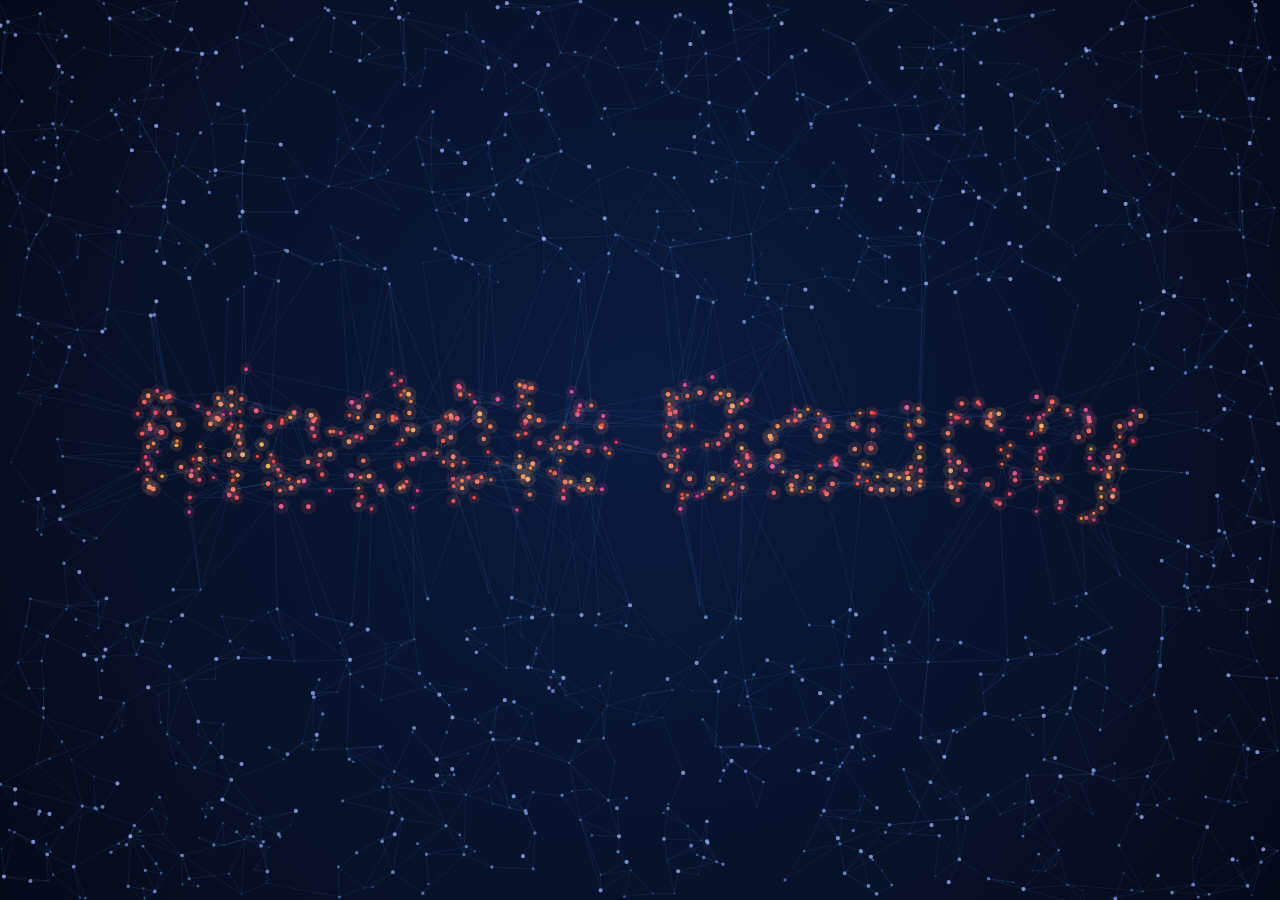
==== commit 29ce4e38: "Site main" ====
--- a/index.html
+++ b/index.html
@@ -11,8 +11,8 @@
     <link rel="manifest" href="./manifest.webmanifest" />
     <link rel="apple-touch-icon" href="./icone-256.png" />
     <title>Modèle Bounty</title>
-    <script type="module" crossorigin src="./assets/index-CHwIIyA2.js"></script>
-    <link rel="stylesheet" crossorigin href="./assets/index-2ZxEZS5Z.css">
+    <script type="module" crossorigin src="./assets/index-DPqZptmf.js"></script>
+    <link rel="stylesheet" crossorigin href="./assets/index-C0Xj7IQN.css">
   </head>
   <body>
     <div id="racine"></div>
--- a/assets/index-C0Xj7IQN.css
+++ b/assets/index-C0Xj7IQN.css
@@ -0,0 +1 @@
+:root{--fond: #ffffff;--fond-2: #f6f8f6;--surface: #ffffff;--texte: #1a202c;--texte-2: #6b7280;--bord: #e3e8e3;--vert: #2f855a;--vert-fonce: #276749;--vert-clair: #e6f4ec;--jaune: #ecc94b;--jaune-fonce: #b7791f;--jaune-clair: #fefcbf;--danger: #c53030;--rayon: 10px;--ombre: 0 1px 2px rgba(16, 24, 40, .06), 0 4px 12px rgba(16, 24, 40, .06);--ombre-2: 0 8px 24px rgba(16, 24, 40, .14);--transition: .16s cubic-bezier(.2, .8, .2, 1);font-family:Segoe UI,system-ui,-apple-system,Roboto,sans-serif;font-size:15px;color-scheme:light}*{box-sizing:border-box}html,body,#racine{height:100%}body{margin:0;background:var(--fond);color:var(--texte)}button,input,select,textarea{font:inherit;color:inherit}a{color:var(--vert)}::selection{background:var(--jaune-clair)}@keyframes apparaitre{0%{opacity:0;transform:translateY(6px)}to{opacity:1;transform:none}}@keyframes glisser-droite{0%{opacity:0;transform:translate(24px)}to{opacity:1;transform:none}}@keyframes pulser{0%,to{box-shadow:0 0 #ecc94b8c}50%{box-shadow:0 0 0 8px #ecc94b00}}@keyframes scintiller{0%,to{opacity:.55}50%{opacity:1}}.coquille{height:100vh;display:flex;flex-direction:column}.bandeau{display:flex;align-items:center;gap:12px;padding:8px 16px;background:linear-gradient(90deg,var(--vert-fonce),var(--vert) 60%,#3a9a6a);color:#fff;border-bottom:3px solid var(--jaune);box-shadow:0 2px 10px #27674940}.bandeau h1{font-size:16px;margin:0;font-weight:600;white-space:nowrap;letter-spacing:.01em}.bandeau .espace{flex:1}.bandeau .discret{opacity:.9;font-size:13px;white-space:nowrap}.bandeau button,.bandeau select{background:#ffffff24;border:1px solid rgba(255,255,255,.4);color:#fff;border-radius:6px;padding:4px 10px;cursor:pointer;transition:background var(--transition)}.bandeau select option{color:var(--texte)}.bandeau button:hover{background:#ffffff47}.pastille{display:inline-block;width:9px;height:9px;border-radius:50%;background:#cbd5e0;margin-right:4px}.pastille.connecte{background:var(--jaune);animation:pulser 2.4s infinite}.pastille.erreur{background:#fc8181}.debogage{background:var(--jaune-clair);color:var(--jaune-fonce);padding:6px 16px;font-size:13px;text-align:center;border-bottom:1px solid var(--jaune)}.onglets{display:flex;gap:4px;padding:6px 16px 0;border-bottom:1px solid var(--bord);background:var(--fond)}.onglets button{background:none;border:none;border-bottom:3px solid transparent;padding:8px 12px;cursor:pointer;color:var(--texte-2);transition:color var(--transition),border-color var(--transition)}.onglets button:hover{color:var(--vert-fonce)}.onglets button.actif{color:var(--vert-fonce);border-bottom-color:var(--jaune);font-weight:600}.contenu{flex:1;min-height:0;overflow:auto;padding:16px;animation:apparaitre .22s ease-out}.contenu.plein{padding:0;overflow:hidden;display:flex;animation:none}.grille{display:grid;grid-template-columns:repeat(auto-fill,minmax(320px,1fr));gap:12px}.carte{background:var(--surface);border:1px solid var(--bord);border-radius:var(--rayon);padding:12px 14px;display:flex;flex-direction:column;gap:8px;box-shadow:var(--ombre);transition:transform var(--transition),box-shadow var(--transition)}.carte:hover{box-shadow:var(--ombre-2)}.carte h3{margin:0;font-size:15px}.carte .meta{color:var(--texte-2);font-size:13px;display:flex;flex-wrap:wrap;gap:4px 12px}.carte .consigne{font-size:14px;white-space:pre-wrap}.carte .actions{display:flex;flex-wrap:wrap;gap:6px}.carte .interne{border-left:3px solid var(--jaune);padding-left:8px;font-size:13px;color:var(--texte-2)}.carte .livraison{background:var(--vert-clair);border-radius:6px;padding:8px;font-size:14px}.carte.a-moi{border-color:var(--vert);box-shadow:0 0 0 2px var(--vert-clair),var(--ombre)}.travail{border:1px solid var(--bord);border-radius:8px;padding:8px 10px;display:flex;flex-direction:column;gap:6px;background:var(--fond-2);animation:apparaitre .2s ease-out}.travail .titre{font-weight:600;display:flex;justify-content:space-between;gap:8px;align-items:center}.travail .titre .lien-element{background:none;border:none;padding:0;color:var(--vert-fonce);cursor:pointer;text-decoration:underline dotted;font-weight:600}.travail .titre .lien-element:hover{color:var(--jaune-fonce)}.travail.dossier .titre:before{content:"👤 "}.travail.libre .titre:before{content:"◆ "}.badge{display:inline-block;padding:2px 8px;border-radius:999px;font-size:12px;font-weight:600;background:var(--bord);color:var(--texte);white-space:nowrap}.badge.Brouillon{background:#edf2f7;color:#4a5568}.badge.Ouverte{background:var(--jaune-clair);color:var(--jaune-fonce)}.badge.Attribuée{background:var(--vert-clair);color:var(--vert-fonce)}.badge.Archivée{background:#e2e8f0;color:#4a5568;text-decoration:line-through}.badge.À\ faire{background:#edf2f7;color:#2d3748}.badge.En\ cours{background:var(--jaune-clair);color:var(--jaune-fonce)}.badge.Livré{background:#bee3f8;color:#2a4365}.badge.Validé{background:var(--vert);color:#fff}.badge.Renvoyé{background:#fed7d7;color:#822727}.badge.Annulé{background:#e2e8f0;color:#4a5568;text-decoration:line-through}.badge.prio-Haute,.badge.prio-Urgente{background:#fed7d7;color:#822727}.badge.en_cours{background:var(--vert-clair);color:var(--vert-fonce)}.badge.termine{background:var(--vert);color:#fff}.badge.abandonne{background:#e2e8f0;color:#4a5568}.bouton{border:1px solid var(--bord);background:var(--surface);border-radius:6px;padding:6px 12px;cursor:pointer;transition:border-color var(--transition),background var(--transition),transform var(--transition)}.bouton:hover{border-color:var(--vert)}.bouton:active{transform:translateY(1px)}.bouton.principal{background:var(--vert);color:#fff;border-color:var(--vert)}.bouton.principal:hover{background:var(--vert-fonce)}.bouton.jaune{background:var(--jaune);color:#1f2937;border-color:var(--jaune)}.bouton.jaune:hover{background:#d9b83a}.bouton.danger{color:var(--danger)}.bouton.petit{padding:3px 8px;font-size:13px}.bouton.icone{padding:2px 6px;font-size:13px;line-height:1}.bouton:disabled{opacity:.5;cursor:default;transform:none}.formulaire{display:flex;flex-direction:column;gap:10px}.formulaire label{display:flex;flex-direction:column;gap:4px;font-size:13px;color:var(--texte-2)}.formulaire label.ligne-case{flex-direction:row;align-items:center;gap:8px}.formulaire .champ{display:flex;flex-direction:column;gap:4px;font-size:13px;color:var(--texte-2)}.formulaire .cases-materiel{display:flex;flex-direction:column;gap:4px;max-height:160px;overflow:auto;padding:6px 8px;border:1px solid var(--bord);border-radius:8px}.formulaire .cases-materiel .ligne-case{font-size:13px}.formulaire input,.formulaire select,.formulaire textarea{padding:7px 10px;border:1px solid var(--bord);border-radius:6px;background:var(--surface);color:var(--texte);transition:border-color var(--transition),box-shadow var(--transition)}.formulaire input:focus,.formulaire select:focus,.formulaire textarea:focus{outline:none;border-color:var(--vert);box-shadow:0 0 0 3px var(--vert-clair)}.formulaire input[type=color]{padding:0;width:40px;height:30px}.formulaire input[type=number]{width:100%}.formulaire textarea{min-height:60px}.formulaire .ligne{display:flex;gap:10px}.formulaire .ligne>*{flex:1}.formulaire fieldset{border:1px solid var(--bord);border-radius:8px;padding:8px 12px 12px;display:flex;flex-direction:column;gap:8px}.formulaire legend{font-size:12px;text-transform:uppercase;letter-spacing:.05em;color:var(--vert-fonce);font-weight:600;padding:0 6px}.dialogue{position:fixed;inset:0;background:#10182873;backdrop-filter:blur(2px);display:flex;align-items:center;justify-content:center;padding:16px;z-index:50}.dialogue .panneau{background:var(--surface);border-radius:14px;padding:18px;width:100%;max-width:520px;max-height:92vh;overflow:auto;display:flex;flex-direction:column;gap:12px;box-shadow:var(--ombre-2);animation:apparaitre .18s ease-out;border-top:4px solid var(--vert);outline:none}.dialogue .panneau.large{max-width:860px}.dialogue h2{margin:0;font-size:17px}.erreur{background:#fed7d7;color:#822727;padding:8px 12px;border-radius:6px;font-size:14px}.info{color:var(--texte-2);font-size:14px}.vide{color:var(--texte-2);padding:32px;text-align:center}.connexion{min-height:100vh;display:flex;align-items:center;justify-content:center;padding:16px;background:radial-gradient(1200px 600px at 20% -10%,var(--vert-clair),transparent),radial-gradient(800px 400px at 100% 100%,var(--jaune-clair),transparent),var(--fond-2)}.connexion .panneau{background:var(--surface);border:1px solid var(--bord);border-top:4px solid var(--vert);border-radius:14px;padding:24px;width:100%;max-width:400px;display:flex;flex-direction:column;gap:12px;box-shadow:var(--ombre-2);animation:apparaitre .26s ease-out}.connexion h1{margin:0 0 4px;font-size:20px;color:var(--vert-fonce)}.connexion .demo{font-size:13px;color:var(--texte-2);display:flex;flex-wrap:wrap;gap:6px}.connexion .demo button{font-size:12px;padding:3px 8px}.journal{display:flex;flex-direction:column;gap:6px}.journal .ligne{display:grid;grid-template-columns:140px 1fr;gap:12px;padding:8px 10px;background:var(--surface);border:1px solid var(--bord);border-radius:6px;font-size:14px}.journal .ligne.debogage{border-color:var(--jaune-fonce);background:var(--jaune-clair)}.journal .quand{color:var(--texte-2);font-size:13px}.liste-dossiers{display:flex;flex-direction:column;gap:6px}.liste-dossiers .rangee{display:grid;grid-template-columns:1.4fr 1fr 1fr 1.4fr auto;gap:10px;align-items:center;padding:8px 12px;background:var(--surface);border:1px solid var(--bord);border-radius:8px;cursor:pointer;transition:border-color var(--transition),box-shadow var(--transition)}.liste-dossiers .rangee:hover{border-color:var(--vert);box-shadow:var(--ombre)}.liste-dossiers .rangee strong{color:var(--vert-fonce)}.position{display:inline-flex;align-items:center;gap:6px;font-size:13px}.position .puce{width:10px;height:10px;border-radius:3px;display:inline-block}.fiche-onglets{display:flex;gap:4px;flex-wrap:wrap;border-bottom:1px solid var(--bord);padding-bottom:6px}.fiche-onglets button{background:none;border:1px solid transparent;border-radius:999px;padding:4px 10px;cursor:pointer;color:var(--texte-2);font-size:13px}.fiche-onglets button.actif{background:var(--vert-clair);color:var(--vert-fonce);font-weight:600}.fiche-grille{display:grid;grid-template-columns:1fr 1fr;gap:10px 14px}.fiche-grille .plein{grid-column:1 / -1}.chrono{display:flex;flex-direction:column;gap:4px;font-size:13px}.chrono .etape{display:flex;gap:8px;align-items:center}.chrono .etape:before{content:"";width:8px;height:8px;border-radius:50%;background:var(--vert);flex:none}.process{flex:1;display:flex;min-height:0}.menu{position:relative}.menu .liste{position:absolute;top:calc(100% + 4px);left:0;z-index:20;background:var(--surface);border:1px solid var(--bord);border-radius:10px;box-shadow:var(--ombre-2);min-width:280px;padding:6px;display:flex;flex-direction:column;gap:2px;animation:apparaitre .14s ease-out}.menu .liste button{text-align:left;border:none;background:none;padding:8px 10px;border-radius:6px;cursor:pointer;display:flex;flex-direction:column;gap:2px}.menu .liste button:hover{background:var(--vert-clair)}.menu .liste button small{color:var(--texte-2)}.noeud{width:210px;background:#fff;border:2px solid var(--couleur, #a0aec0);border-radius:12px;padding:9px 10px 9px 14px;box-shadow:var(--ombre);font-size:13px;position:relative;transition:box-shadow var(--transition),transform var(--transition)}.noeud:hover{box-shadow:var(--ombre-2);transform:translateY(-1px)}.noeud:before{content:"";position:absolute;left:0;top:0;bottom:0;width:7px;background:linear-gradient(180deg,var(--couleur, #a0aec0),color-mix(in srgb,var(--couleur, #a0aec0) 70%,#fff));border-radius:10px 0 0 10px}.noeud.hors-flux{border-style:dotted}.noeud.interne{border-style:dashed;background:repeating-linear-gradient(45deg,#fff 0 6px,#f4f6f4 6px 12px)}.noeud.a-moi{box-shadow:0 0 0 3px var(--jaune),var(--ombre)}.noeud.selectionne{box-shadow:0 0 0 3px var(--vert),var(--ombre-2)}.noeud .titre{font-weight:600;line-height:1.2}.noeud .sous{color:var(--texte-2);font-size:12px;margin-top:4px;display:flex;justify-content:space-between;gap:6px;align-items:center}.noeud .compteur{background:var(--jaune);color:#1f2937;border-radius:999px;padding:0 7px;font-weight:600;font-size:11px;animation:scintiller 2.2s infinite}.noeud .compteur.zero{background:var(--bord);color:var(--texte-2);animation:none}.noeud .rubans{display:flex;gap:3px;position:absolute;top:-5px;right:10px}.noeud .rubans span{width:14px;height:6px;border-radius:3px}.react-flow__handle{width:11px;height:11px;background:var(--couleur, #a0aec0);border:2px solid #fff;box-shadow:0 0 0 2px color-mix(in srgb,var(--couleur, #a0aec0) 35%,transparent);transition:transform var(--transition)}.react-flow__handle:hover{transform:scale(1.3)}.react-flow__attribution{display:none}.react-flow__edge-path.flux{filter:drop-shadow(0 0 3px color-mix(in srgb,var(--c) 55%,transparent))}.react-flow__edge.selected .react-flow__edge-path{stroke-width:5!important}.guide{background:var(--vert-clair);border-radius:8px;padding:10px 12px;font-size:13px;display:flex;flex-direction:column;gap:6px}.guide ol{margin:0;padding-left:18px}.guide .piege{color:var(--jaune-fonce);font-weight:600}.ia{border:1px dashed var(--vert);background:linear-gradient(135deg,var(--vert-clair),#fff)}.accueil{min-height:100vh;display:flex;align-items:flex-start;justify-content:center;padding:24px 16px;background:radial-gradient(1200px 600px at 10% -10%,var(--vert-clair),transparent),radial-gradient(900px 500px at 100% 110%,var(--jaune-clair),transparent),var(--fond-2);overflow:auto}.fil{display:flex;gap:8px;align-items:center}.fil .point{width:26px;height:26px;border-radius:50%;background:var(--bord);color:var(--texte-2);display:inline-flex;align-items:center;justify-content:center;font-size:12px;font-weight:700;transition:background var(--transition),color var(--transition);cursor:pointer}.fil .point.actif{background:var(--jaune);color:#1f2937;box-shadow:0 0 0 4px var(--jaune-clair)}.visite .fil .point{width:10px;height:10px}.choix{display:grid;grid-template-columns:repeat(auto-fit,minmax(200px,1fr));gap:12px}.carte-choix{background:var(--surface);border:2px solid var(--bord);border-radius:14px;padding:18px 14px;text-align:left;cursor:pointer;display:flex;flex-direction:column;gap:6px;transition:border-color var(--transition),transform var(--transition),box-shadow var(--transition)}.carte-choix:hover{border-color:var(--vert);transform:translateY(-2px);box-shadow:var(--ombre-2)}.carte-choix .icone{font-size:28px}.carte-choix small{color:var(--texte-2)}.guide-micro{display:flex;flex-direction:column;gap:10px}.progression{display:flex;align-items:center;gap:12px;font-size:13px;color:var(--texte-2)}.progression .barre{flex:1;height:10px;border-radius:999px;background:var(--bord);overflow:hidden}.progression .rempli{height:100%;background:linear-gradient(90deg,var(--vert),var(--jaune));border-radius:999px;transition:width .4s cubic-bezier(.2,.8,.2,1)}.etapes{display:flex;flex-direction:column;gap:8px}.etape-guide{border:2px solid var(--bord);border-left:6px solid var(--couleur, var(--vert));border-radius:12px;background:var(--surface);overflow:hidden;transition:border-color var(--transition),box-shadow var(--transition)}.etape-guide.active{box-shadow:var(--ombre-2)}.etape-guide.faite{border-color:color-mix(in srgb,var(--couleur) 40%,var(--bord));background:color-mix(in srgb,var(--couleur) 6%,#fff)}.etape-guide .entete{width:100%;display:flex;align-items:center;gap:12px;padding:12px 14px;background:none;border:none;text-align:left;cursor:pointer}.etape-guide .numero{width:32px;height:32px;border-radius:50%;background:var(--couleur);color:#fff;display:inline-flex;align-items:center;justify-content:center;font-weight:700;flex:none}.etape-guide.faite .numero{background:var(--vert)}.etape-guide .titres{flex:1;display:flex;flex-direction:column;gap:2px}.etape-guide .titres small{color:var(--texte-2)}.etape-guide .duree{font-size:12px;color:var(--texte-2);white-space:nowrap;background:var(--fond-2);padding:2px 8px;border-radius:999px}.etape-guide .corps{padding:0 14px 14px 58px;display:flex;flex-direction:column;gap:10px;animation:apparaitre .2s ease-out;font-size:14px}.etape-guide .corps ul{margin:0;padding-left:18px;display:flex;flex-direction:column;gap:4px}.encart{border-radius:10px;padding:10px 12px;font-size:14px}.encart.astuce{background:var(--vert-clair);color:var(--vert-fonce)}.encart.attention{background:var(--jaune-clair);color:var(--jaune-fonce)}.erreur-inline{color:var(--danger);font-weight:600}.visite{display:flex;flex-direction:column;gap:16px}.visite .ecran{text-align:center;padding:20px 10px;animation:apparaitre .24s ease-out}.visite .ecran .icone{font-size:56px}.visite .ecran h1{margin:8px 0;font-size:24px;color:var(--vert-fonce)}.visite .ecran p{font-size:16px;line-height:1.5;max-width:620px;margin:0 auto}.visite .fil{justify-content:center}.carte.stat{align-items:flex-start}.carte .chiffre{font-size:28px;color:var(--vert-fonce)}body.tech{--fond: #030711;--fond-2: rgba(255, 255, 255, .04);--surface: rgba(9, 18, 44, .72);--surface-2: rgba(13, 26, 60, .88);--texte: #e6eefc;--texte-2: #9fb3d9;--bord: rgba(96, 165, 250, .28);--bleu: #60a5fa;--orange: #fb923c;--orange-2: #fdba74;--vert: #fb923c;--vert-fonce: #fdba74;--vert-clair: rgba(251, 146, 60, .14);--jaune: #fbbf24;--jaune-fonce: #fcd34d;--jaune-clair: rgba(251, 191, 36, .16);--danger: #fca5a5;--ombre: 0 8px 30px rgba(0, 0, 0, .35);--ombre-2: 0 16px 50px rgba(0, 0, 0, .5);color-scheme:dark;background:var(--fond);color:var(--texte)}@keyframes apparaitre-lent{0%{opacity:0;transform:translateY(18px)}to{opacity:1;transform:none}}@keyframes pulser-orange{0%,to{box-shadow:0 0 6px var(--orange)}50%{box-shadow:0 0 16px var(--orange)}}.nuage{position:fixed;inset:0;z-index:0;display:block;width:100vw;height:100vh;transition:opacity .9s ease,filter .9s ease}.nuage.attenue{opacity:.3}.poste{position:relative;z-index:1;min-height:100vh;display:flex;flex-direction:column}.poste .barre{display:flex;align-items:center;gap:12px;padding:7px 16px;background:#03071159;border-bottom:1px solid var(--bord);animation:apparaitre .7s ease-out}.poste .barre h1{font-size:13px;letter-spacing:.1em;text-transform:uppercase;color:var(--texte-2);margin:0;font-weight:600;white-space:nowrap}.poste .barre .espace{flex:1}.poste .barre .discret{color:var(--texte-2);font-size:13px;white-space:nowrap}.version{font-variant-numeric:tabular-nums;opacity:.65;letter-spacing:.02em}.poste .barre select{background:#ffffff0f;border:1px solid var(--bord);color:var(--texte);border-radius:6px;padding:3px 8px}.scene{flex:1;display:flex;align-items:center;justify-content:center;padding:24px}.scene.bas{align-items:flex-end;padding-bottom:9vh}.apparition{animation:apparaitre-lent .9s cubic-bezier(.2,.8,.2,1)}.fonctionnalites{display:flex;gap:18px;flex-wrap:wrap;justify-content:center;animation:apparaitre-lent .9s cubic-bezier(.2,.8,.2,1)}.carte-fonction{width:320px;padding:22px 24px;border-radius:18px;background:var(--surface);border:1px solid var(--bord);box-shadow:var(--ombre);cursor:pointer;text-align:left;color:var(--texte);display:flex;flex-direction:column;gap:8px;transition:transform .25s,border-color .25s,box-shadow .25s;font:inherit}.carte-fonction:hover{transform:translateY(-3px);border-color:var(--orange);box-shadow:0 0 0 1px var(--orange),0 0 40px #fb923c40}.carte-fonction .icone{font-size:30px;color:var(--orange);text-shadow:0 0 18px rgba(251,146,60,.7)}.carte-fonction h2{margin:0;font-size:18px}.carte-fonction p{margin:0;color:var(--texte-2);font-size:14px;line-height:1.4}.page-ia{position:fixed;inset:54px 16px 16px;border-radius:18px;background:#060c20cc;border:1px solid var(--bord);box-shadow:var(--ombre-2);display:flex;flex-direction:column;overflow:hidden;animation:apparaitre-lent .5s cubic-bezier(.2,.8,.2,1);z-index:2}.page-ia .contenu{flex:1;overflow:auto;padding:18px}.page-ia .vide{margin:auto;display:flex;flex-direction:column;align-items:center;gap:14px;max-width:460px}.page-ia .vide p{margin:0;line-height:1.5}.tech .connexion{min-height:auto;background:none;padding:0}.tech .connexion .panneau,.tech .dialogue .panneau{background:var(--surface-2);border:1px solid var(--bord);border-top:3px solid var(--orange)}.tech .connexion h1,.tech .visite .ecran h1{color:var(--orange-2)}.tech .accueil{background:none;min-height:auto;padding:0}.tech .carte,.tech .travail,.tech .menu .liste,.tech .journal .ligne,.tech .liste-dossiers .rangee,.tech .etape-guide,.tech .carte-choix{background:var(--surface);border-color:var(--bord)}.tech .carte.a-moi{border-color:var(--orange);box-shadow:0 0 0 1px var(--orange),0 0 24px #fb923c40}.tech .bouton{background:#ffffff0f;border-color:var(--bord);color:var(--texte)}.tech .bouton:hover{border-color:var(--orange);background:#fb923c1f}.tech .bouton.principal{background:linear-gradient(135deg,#fb923c,#f97316);color:#1a0f00;border-color:transparent;font-weight:600}.tech .bouton.principal:hover{background:linear-gradient(135deg,#fdba74,#fb923c)}.tech .bouton.jaune{background:var(--jaune);color:#1a1200;border-color:transparent;font-weight:600}.tech .bouton.danger{color:var(--danger)}.tech .formulaire input,.tech .formulaire select,.tech .formulaire textarea{background:#ffffff0f;border-color:var(--bord);color:var(--texte)}.tech .formulaire input:focus,.tech .formulaire select:focus,.tech .formulaire textarea:focus{border-color:var(--orange);box-shadow:0 0 0 3px #fb923c33}.tech .formulaire fieldset{border-color:var(--bord)}.tech .formulaire legend{color:var(--orange-2)}.tech .erreur{background:#fca5a524;color:#fecaca;border:1px solid rgba(252,165,165,.3)}.tech .badge{background:#ffffff1a;color:var(--texte)}.tech .badge.Brouillon,.tech .badge.Archivée,.tech .badge.Annulé,.tech .badge.abandonne,.tech .badge.À\ faire{background:#ffffff14;color:var(--texte-2)}.tech .badge.Ouverte,.tech .badge.En\ cours{background:#fbbf2433;color:#fde68a}.tech .badge.Attribuée,.tech .badge.en_cours{background:#60a5fa33;color:#bfdbfe}.tech .badge.Livré{background:#a78bfa38;color:#ddd6fe}.tech .badge.Validé,.tech .badge.termine{background:#34d39938;color:#a7f3d0}.tech .badge.Renvoyé,.tech .badge.prio-Haute,.tech .badge.prio-Urgente{background:#fca5a52e;color:#fecaca}.tech .guide,.tech .encart.astuce,.tech .carte .livraison{background:#fb923c1a;color:var(--texte)}.tech .guide .piege,.tech .encart.attention{color:#fde68a}.tech .encart.attention{background:#fbbf241f}.tech .ia{border-color:var(--orange);background:#fb923c14}.tech .fiche-onglets button.actif{background:#fb923c2e;color:var(--orange-2)}.tech .pastille.connecte{background:var(--orange);box-shadow:0 0 8px var(--orange)}.tech a{color:var(--orange-2)}.tech .carte .interne{border-left-color:var(--orange)}.tech .react-flow{background:transparent;flex:1;--xy-background-color: transparent;--xy-controls-button-background-color: rgba(13, 26, 60, .9);--xy-controls-button-background-color-hover: rgba(251, 146, 60, .25);--xy-controls-button-color: #e6eefc;--xy-controls-button-color-hover: #fff;--xy-controls-button-border-color: rgba(96, 165, 250, .3);--xy-minimap-background-color: rgba(6, 12, 32, .8);--xy-minimap-mask-background-color: rgba(3, 7, 17, .55);--xy-minimap-mask-stroke-color: rgba(251, 146, 60, .6);--xy-edge-label-background-color: rgba(6, 12, 32, .8);--xy-edge-label-color: #e6eefc;--xy-selection-background-color: rgba(96, 165, 250, .1)}.tech .react-flow__controls{box-shadow:var(--ombre);border-radius:8px;overflow:hidden}.tech .react-flow__minimap{border:1px solid var(--bord);border-radius:8px}.tech .react-flow__handle{background:var(--couleur, #7c8db5);border:2px solid #0b1c40;box-shadow:0 0 8px var(--couleur, #7c8db5)}.noeud-tech{width:210px;background:#09122ccc;border:1px solid var(--bord);border-radius:12px;padding:9px 10px 9px 15px;font-size:13px;position:relative;box-shadow:0 6px 18px #00000059;color:var(--texte);transition:box-shadow var(--transition),transform var(--transition),border-color var(--transition)}.noeud-tech:hover{transform:translateY(-1px);border-color:#60a5fa99}.noeud-tech:before{content:"";position:absolute;left:0;top:0;bottom:0;width:6px;background:var(--couleur, #7c8db5);border-radius:11px 0 0 11px;box-shadow:0 0 12px var(--couleur, #7c8db5)}.noeud-tech.hors-flux{border-style:dotted}.noeud-tech.interne{border-style:dashed;background:repeating-linear-gradient(45deg,#09122ccc 0 6px,#162248cc 6px 12px)}.noeud-tech.a-moi{box-shadow:0 0 0 2px var(--orange),0 0 24px #fb923c59}.noeud-tech.selectionne{border-color:var(--bleu);box-shadow:0 0 0 2px var(--bleu),0 0 28px #60a5fa73}.noeud-tech .titre{font-weight:600;line-height:1.2}.noeud-tech .sous{color:var(--texte-2);font-size:12px;margin-top:4px;display:flex;justify-content:space-between;gap:6px;align-items:center}.noeud-tech .compteur{background:var(--orange);color:#1a0f00;border-radius:999px;padding:0 7px;font-weight:600;font-size:11px;animation:scintiller 2.2s infinite}.noeud-tech .compteur.zero{background:#ffffff1a;color:var(--texte-2);animation:none}.noeud-tech .rubans{display:flex;gap:3px;position:absolute;top:-5px;right:10px}.noeud-tech .rubans span{width:14px;height:6px;border-radius:3px}.conversation{width:430px;border-left:1px solid var(--bord);display:flex;flex-direction:column;min-height:0;background:#060c2073}.conversation .messages{flex:1;overflow:auto;padding:14px;display:flex;flex-direction:column;gap:10px}.message{display:flex;gap:10px;animation:apparaitre .32s ease-out}.message.moi{justify-content:flex-end}.message.moi .bulle{background:#60a5fa24;border-color:#60a5fa59}.message .bulle{background:var(--surface);border:1px solid var(--bord);border-radius:14px;padding:9px 12px;font-size:14px;max-width:100%;line-height:1.45;white-space:pre-wrap;min-width:0}.puces{display:flex;flex-wrap:wrap;gap:6px;margin-top:8px}.puce-suggestion{border:1px solid rgba(251,146,60,.6);color:var(--orange-2);background:#fb923c14;border-radius:999px;padding:4px 11px;font-size:13px;cursor:pointer;font:inherit;transition:background var(--transition)}.puce-suggestion:hover{background:#fb923c38}.proposition{display:flex;flex-direction:column;gap:6px}.proposition ul{margin:0;padding-left:18px;font-size:13px;color:var(--texte-2)}.proposition .retour{color:#a7f3d0;font-size:13px}.proposition.fait strong{color:var(--texte-2)}.conversation .focus{max-height:58%;overflow:auto;border-top:1px solid var(--bord);padding:14px;display:flex;flex-direction:column;gap:12px;background:#09122c8c;animation:apparaitre .24s ease-out}.conversation .focus h2{margin:0;font-size:16px}.conversation .focus h3{margin:8px 0 0;font-size:12px;color:var(--texte-2);text-transform:uppercase;letter-spacing:.06em}.conversation .saisie{display:flex;gap:8px;padding:12px 14px;border-top:1px solid var(--bord)}.conversation .saisie input{flex:1;background:#ffffff0f;border:1px solid var(--bord);border-radius:999px;padding:10px 16px;color:var(--texte);font-size:14px;min-width:0}.conversation .saisie input:focus{outline:none;border-color:var(--orange);box-shadow:0 0 0 3px #fb923c33}.conversation .saisie .bouton{border-radius:999px;padding:6px 14px}@keyframes battre-noeud{0%{box-shadow:0 0 #fb923ce6,0 0 28px #fb923c99}to{box-shadow:0 0 0 18px #fb923c00,0 0 12px #fb923c00}}.tableau{position:relative;flex:1;min-height:0;display:flex;flex-direction:column}.tableau .react-flow{position:absolute;inset:0}.tableau.liste{overflow:auto}.tableau .postes{flex:1;overflow:auto;padding:18px 20px 220px}.tableau .postes h1{font-size:15px;letter-spacing:.08em;text-transform:uppercase;color:var(--texte-2);margin:10px 0 12px;font-weight:600}.tuiles{position:absolute;top:10px;left:12px;right:12px;display:flex;gap:8px;flex-wrap:wrap;align-items:center;z-index:5;pointer-events:none}.tuiles>*{pointer-events:auto}.tuiles .espace{flex:1;pointer-events:none}.tuile{background:#09122cb8;border:1px solid var(--bord);color:var(--texte);border-radius:999px;padding:6px 12px;font:inherit;font-size:13px;cursor:pointer;display:inline-flex;align-items:center;gap:6px;transition:border-color var(--transition),background var(--transition),transform var(--transition)}.tuile:hover{border-color:var(--orange);transform:translateY(-1px)}.tuile.active{border-color:var(--orange);background:#fb923c2e}.tuile.alerte strong{color:var(--orange-2)}.tuile strong{font-size:15px}.tuile small{color:var(--texte-2)}.tuile.flux .puce{width:10px;height:10px;border-radius:50%;background:var(--couleur);box-shadow:0 0 8px var(--couleur);display:inline-block}.tuile.flux.active{border-color:var(--couleur);background:color-mix(in srgb,var(--couleur) 22%,transparent)}.tuile.action{color:var(--texte-2)}.noeud-tech.estompe{opacity:.22;filter:saturate(.4)}.noeud-tech.pulse{animation:battre-noeud 1.3s ease-out 2}.noeud-tech .sous .role{color:var(--orange-2);font-weight:600}.noeud-tech .sous .etat.Ouverte{color:#fde68a}.noeud-tech .sous .etat.Brouillon{color:var(--texte-2);font-style:italic}.noeud-tech .elements{display:flex;flex-wrap:wrap;gap:4px;margin-top:6px}.jeton{display:inline-block;background:#fb923c29;border:1px solid rgba(251,146,60,.45);color:var(--orange-2);border-radius:999px;padding:1px 8px;font-size:11px;font-weight:600;max-width:100%;overflow:hidden;text-overflow:ellipsis;white-space:nowrap}.jeton.plus{background:#ffffff14;border-color:var(--bord);color:var(--texte-2)}.puce-flux{border:1px solid var(--couleur);color:var(--couleur);background:color-mix(in srgb,var(--couleur) 14%,transparent);border-radius:999px;padding:1px 9px;font-size:12px;font-weight:600;cursor:pointer;font-family:inherit}.element-ligne{display:flex;align-items:center;justify-content:space-between;gap:8px}.element-ligne .jeton{font-size:12px;padding:3px 10px}@keyframes materialiser{0%{opacity:0;transform:scale(.96) translateY(8px)}to{opacity:1;transform:none}}@keyframes balayage{0%{top:0;opacity:.7}to{top:100%;opacity:0}}@keyframes hexagone-bat{0%,to{transform:scale(1);filter:drop-shadow(0 0 6px rgba(251,146,60,.6))}50%{transform:scale(1.12);filter:drop-shadow(0 0 14px rgba(251,146,60,1))}}.holo{position:relative;flex:1;min-height:0}.ecran{position:absolute;inset:6px 6px 96px;overflow:clip;cursor:grab}.ecran .toile{position:absolute;left:0;top:0;width:400%;height:400%;transform-origin:0 0;will-change:transform}.commandes-toile{position:absolute;right:10px;bottom:10px;z-index:30;display:flex;gap:4px}.commandes-toile button{width:26px;height:26px;display:flex;align-items:center;justify-content:center;background:#09122cd9;border:1px solid rgba(96,165,250,.35);color:var(--texte-2);border-radius:8px;cursor:pointer;font-size:14px;line-height:1}.commandes-toile button:hover{color:var(--texte);border-color:var(--orange, #fb923c)}body.en-tirage,body.en-tirage *{cursor:grabbing!important;user-select:none}.ecran-vide{position:absolute;inset:0;display:flex;align-items:center;justify-content:center;color:var(--texte-2);font-size:15px;letter-spacing:.04em;pointer-events:none}.cadre{position:absolute;display:flex;flex-direction:column;overflow:hidden;background:#09122ce0;border:1px solid rgba(96,165,250,.35);border-radius:14px;box-shadow:0 10px 40px #00000073,inset 0 0 0 1px #60a5fa14;animation:materialiser .32s cubic-bezier(.2,.8,.2,1);transition:left .38s cubic-bezier(.2,.8,.2,1),top .38s cubic-bezier(.2,.8,.2,1),width .38s cubic-bezier(.2,.8,.2,1),height .38s cubic-bezier(.2,.8,.2,1),border-color .2s}.cadre:after{content:"";position:absolute;left:0;right:0;height:2px;background:linear-gradient(90deg,transparent,rgba(251,146,60,.9),transparent);animation:balayage .7s ease-out 1;pointer-events:none}.cadre.epingle{border-color:#fb923cbf;box-shadow:0 10px 40px #00000073,0 0 0 1px #fb923c40}.cadre .chrome{display:flex;align-items:center;gap:6px;padding:6px 8px 6px 12px;border-bottom:1px solid rgba(96,165,250,.2);font-size:11px;text-transform:uppercase;letter-spacing:.1em;color:var(--texte-2);flex:none}.cadre .chrome .titre{font-weight:600;color:var(--texte);white-space:nowrap;overflow:hidden;text-overflow:ellipsis}.cadre .chrome .espace{flex:1}.cadre .chrome button{background:none;border:1px solid transparent;color:var(--texte-2);border-radius:6px;padding:1px 6px;cursor:pointer;font-size:12px;line-height:1.4}.cadre .chrome button:hover{border-color:var(--bord);color:var(--texte)}.cadre .chrome .epingle-bouton.actif{color:var(--orange-2)}.cadre .chrome .taille-bouton{font-size:13px}.cadre .corps{flex:1;overflow:auto;padding:10px 12px;min-height:0;display:flex;flex-direction:column;gap:8px;font-size:14px;margin-bottom:14px;scrollbar-width:thin}.cadre.genre-process{backdrop-filter:none;background:#060c20eb}.carte-process{position:relative;flex:1;min-height:0}.carte-process .react-flow{position:absolute;inset:0}.carte-process .verrou{position:absolute;top:8px;right:8px;z-index:5}.carte-process .ranger{position:absolute;top:8px;right:56px;z-index:5}.carte-process .aide-carte{position:absolute;bottom:10px;right:12px;z-index:5;font-size:11px;color:var(--texte-2);background:#09122ccc;border:1px solid var(--bord);border-radius:999px;padding:3px 10px}.popover-connexion{position:absolute;top:48px;right:8px;z-index:6;display:flex;flex-direction:column;gap:6px;padding:10px 12px;max-width:320px;background:#09122cf5;border:1px solid var(--orange, #fb923c);border-radius:12px;box-shadow:0 10px 30px #00000073;font-size:12px}.popover-connexion strong{font-size:12px}.suites{display:inline-flex;flex-wrap:wrap;gap:4px;justify-content:flex-end}.bouton.embranchement{border-style:dashed}.chip-embranchement{display:inline-block;font-size:10px;border:1px dashed var(--couleur, #7c8db5);color:var(--texte);border-radius:999px;padding:0 7px;white-space:nowrap}.maillon-chaine .embranchements{display:flex;flex-wrap:wrap;gap:3px}.place-process{display:flex;flex-direction:column;gap:6px}.place-process h3{margin:6px 0 0}.place-process .ligne-flux{display:flex;align-items:center;flex-wrap:wrap;gap:8px;font-size:12px}.place-process .ligne-flux label{display:inline-flex;align-items:center;gap:4px;color:var(--texte-2);font-size:11px}.place-process select{background:#ffffff0f;border:1px solid var(--bord);color:var(--texte);border-radius:6px;padding:3px 6px;font-size:12px;max-width:220px}.tuiles-situation{display:flex;flex-wrap:wrap;gap:8px}.tuile-chiffre{display:flex;flex-direction:column;align-items:flex-start;gap:2px;background:#ffffff0d;border:1px solid var(--bord);border-radius:10px;padding:8px 12px;color:var(--texte);cursor:pointer;font:inherit;min-width:90px;transition:border-color var(--transition),background var(--transition)}.tuile-chiffre:hover{border-color:var(--orange);background:#fb923c1a}.tuile-chiffre strong{font-size:22px;line-height:1}.tuile-chiffre span{font-size:12px;color:var(--texte-2)}.tuile-chiffre.alerte strong{color:var(--orange-2)}.flux-chips{display:flex;flex-wrap:wrap;gap:6px}.chaine{display:flex;flex-direction:column;gap:10px;flex:1;min-height:0}.chaine .maillons{display:flex;align-items:stretch;gap:0;overflow-x:auto;padding:4px 2px 8px;flex:1}.etape-chaine{display:flex;align-items:center;flex:none}.maillon-chaine{display:flex;flex-direction:column;gap:3px;align-items:flex-start;width:172px;min-height:92px;background:#09122ccc;border:1px solid var(--bord);border-left:4px solid var(--couleur);border-radius:10px;padding:8px 10px;color:var(--texte);cursor:pointer;font:inherit;text-align:left;transition:border-color var(--transition),opacity var(--transition),box-shadow var(--transition);position:relative}.maillon-chaine:hover{border-color:var(--orange)}.maillon-chaine.accent{border-color:var(--bleu);box-shadow:0 0 0 2px var(--bleu),0 0 24px #60a5fa73}.maillon-chaine.estompe{opacity:.35}.maillon-chaine.a-moi{box-shadow:0 0 0 2px var(--orange),0 0 18px #fb923c4d}.maillon-chaine .num{position:absolute;top:-7px;left:-7px;width:18px;height:18px;border-radius:50%;background:var(--couleur);color:#0b1c40;font-size:11px;font-weight:700;display:flex;align-items:center;justify-content:center}.maillon-chaine .titre{font-weight:600;font-size:13px;line-height:1.2}.maillon-chaine .sous{font-size:11px;color:var(--orange-2);font-weight:600;min-height:13px}.maillon-chaine .etat{font-size:11px;color:var(--texte-2)}.maillon-chaine .etat.Ouverte{color:#fde68a}.maillon-chaine .jetons{display:flex;flex-wrap:wrap;gap:3px;margin-top:3px}.maillon-chaine .jeton{cursor:pointer}.chaine .fleche{width:26px;height:2px;background:linear-gradient(90deg,var(--couleur),color-mix(in srgb,var(--couleur) 40%,transparent));position:relative;flex:none;box-shadow:0 0 8px var(--couleur)}.chaine .fleche:after{content:"";position:absolute;right:-1px;top:-4px;border:5px solid transparent;border-left:7px solid var(--couleur)}.chaine .jonction{align-self:center;font-size:12px;color:var(--texte-2);padding:0 10px;white-space:nowrap}.chaine .lancer{display:flex;gap:6px}.chaine .lancer>input,.chaine .lancer>select{flex:1;background:#ffffff0f;border:1px solid var(--bord);border-radius:999px;padding:6px 12px;color:var(--texte);font:inherit;font-size:13px;min-width:0}.fiche-tache,.parcours,.fiche-personne,.liste-cadre,.journal-cadre{display:flex;flex-direction:column;gap:8px}.fiche-tache .champ{display:flex;flex-direction:column;gap:3px;font-size:11px;color:var(--texte-2);text-transform:uppercase;letter-spacing:.06em}.fiche-tache .champ input,.fiche-tache .champ textarea,.fiche-tache .champ select{text-transform:none;letter-spacing:0;font-size:14px;background:#ffffff0f;border:1px solid var(--bord);border-radius:6px;padding:6px 8px;color:var(--texte);font-family:inherit;min-width:0}.fiche-tache .champ input:focus,.fiche-tache .champ textarea:focus,.fiche-tache .champ select:focus{outline:none;border-color:var(--orange)}.fiche-tache .champ textarea{resize:vertical}.fiche-tache h3,.parcours h3{margin:4px 0 0;font-size:11px;text-transform:uppercase;letter-spacing:.06em;color:var(--texte-2)}.fiche-tache .consigne{margin:0}.fiche-tache .actions{display:flex;gap:6px;flex-wrap:wrap;margin-top:4px}.jeton.clic{cursor:pointer;font:inherit;font-size:12px;font-weight:600}.lien{background:none;border:none;padding:0;color:var(--orange-2);cursor:pointer;font:inherit;text-decoration:underline dotted}.etapes-parcours{margin:0;padding-left:18px;display:flex;flex-direction:column;gap:4px}.etapes-parcours li{color:var(--texte-2)}.etapes-parcours li.faite{text-decoration:line-through;opacity:.6}.etapes-parcours li.courante{color:var(--texte);font-weight:600}.etapes-parcours li.courante::marker{color:var(--orange)}.rangee{display:grid;grid-template-columns:1fr auto;gap:2px 10px;align-items:center;text-align:left;background:#ffffff0a;border:1px solid var(--bord);border-left:4px solid var(--couleur);border-radius:10px;padding:7px 10px;color:var(--texte);cursor:pointer;font:inherit;transition:border-color var(--transition),background var(--transition)}.rangee:hover{border-color:var(--orange);background:#fb923c14}.rangee.accent{border-color:var(--bleu);box-shadow:0 0 0 1px var(--bleu)}.rangee .titre{font-weight:600;font-size:13px;grid-column:1}.rangee .sous{font-size:12px;color:var(--texte-2);grid-column:1}.rangee .compteur{grid-column:2;grid-row:1 / span 2;background:var(--orange);color:#1a0f00;border-radius:999px;padding:0 8px;font-weight:700;font-size:12px}.rangee .compteur.zero{background:#ffffff1a;color:var(--texte-2)}.ligne-journal{display:grid;grid-template-columns:92px 1fr;gap:10px;font-size:13px;padding:4px 0;border-bottom:1px solid rgba(96,165,250,.12)}.ligne-journal .quand{color:var(--texte-2);font-size:12px}.question-cadre p,.confirmation-cadre p{margin:0}.confirmation-cadre ul{margin:0;padding-left:18px;color:var(--texte-2);font-size:13px}.confirmation-cadre .actions{display:flex;gap:6px}.texte-libre{white-space:pre-wrap;line-height:1.5}.barre-holo{position:absolute;left:50%;bottom:14px;transform:translate(-50%);width:min(860px,calc(100% - 24px));z-index:1000;display:flex;flex-direction:column;gap:8px}.barre-holo .reponse{display:flex;flex-wrap:wrap;align-items:center;gap:6px 10px;background:#09122cd1;border:1px solid var(--bord);border-radius:14px;padding:8px 14px;font-size:14px;line-height:1.45;box-shadow:var(--ombre);animation:apparaitre .26s ease-out}.barre-holo .reponse .puces{display:inline-flex;flex-wrap:wrap;gap:6px}.barre-holo .questions{display:flex;flex-direction:column;gap:4px;background:#09122ce6;border:1px solid rgba(251,146,60,.5);border-radius:14px;padding:10px;box-shadow:var(--ombre-2);animation:apparaitre .2s ease-out;max-height:50vh;overflow:auto}.barre-holo .questions .entete-questions{font-size:11px;text-transform:uppercase;letter-spacing:.08em;color:var(--texte-2);padding:2px 8px 6px}.barre-holo .questions button{text-align:left;background:none;border:1px solid transparent;border-radius:8px;padding:7px 10px;color:var(--texte);cursor:pointer;font:inherit;font-size:14px}.barre-holo .questions button:hover{background:#fb923c1f;border-color:#fb923c66}.barre-holo .saisie{display:flex;align-items:center;gap:10px;background:#09122ce0;border:1px solid var(--bord);border-radius:999px;padding:6px 8px 6px 10px;box-shadow:var(--ombre-2)}.barre-holo .saisie input{flex:1;background:none;border:none;color:var(--texte);font-size:15px;min-width:0;padding:6px 0}.barre-holo .saisie input:focus{outline:none}.barre-holo .saisie .bouton{border-radius:999px;padding:7px 16px}.hexagone{width:36px;height:36px;border-radius:50%;border:none;background:#fb923c1f;color:var(--orange);display:flex;align-items:center;justify-content:center;cursor:pointer;flex:none;filter:drop-shadow(0 0 6px rgba(251,146,60,.6));transition:background var(--transition)}.hexagone:hover,.hexagone.actif{background:#fb923c47}@keyframes hexagone-tourne{0%{transform:rotate(0)}to{transform:rotate(360deg)}}.hexagone.reflechit svg{animation:hexagone-tourne 1.1s linear infinite}.barre-holo .saisie.bloquee{opacity:.75}.barre-holo .reponse.attente{color:var(--orange-2);font-style:italic;border-color:#fb923c80}.barre-holo .reponse .fermer-reponse{margin-left:auto;background:none;border:1px solid transparent;color:var(--texte-2);border-radius:6px;padding:0 6px;cursor:pointer;font-size:12px;line-height:1.6}.barre-holo .reponse .fermer-reponse:hover{border-color:var(--bord);color:var(--texte)}.marche-cadre{display:flex;flex-direction:column;gap:10px}.entreprise-marche{border:1px solid var(--bord);border-left:4px solid var(--couleur);border-radius:10px;padding:8px 10px;display:flex;flex-direction:column;gap:6px;background:#ffffff08}.entreprise-marche .entete{display:flex;justify-content:space-between;gap:8px;align-items:baseline;flex-wrap:wrap}.micro-situation,.etape-micro,.ecran-inpi{display:flex;flex-direction:column;gap:10px}.choix-micro{display:grid;grid-template-columns:1fr 1fr;gap:10px}.tech .carte-choix{background:#ffffff0a;border-color:var(--bord);color:var(--texte)}.tech .carte-choix:hover{border-color:var(--orange)}.tech .carte-choix .icone{color:var(--orange);font-size:24px}.tech .progression .barre{background:#ffffff14}.tech .progression .rempli{background:linear-gradient(90deg,var(--orange),var(--jaune))}.etapes-micro{margin:0;padding-left:0;list-style:none;display:flex;flex-direction:column;gap:4px}.etapes-micro li.faite .lien{color:var(--texte-2);text-decoration:line-through}.etapes-micro li.faite:before{content:"✓ ";color:#a7f3d0}.etape-micro .resume{margin:0;font-weight:600}.etape-micro ul{margin:0;padding-left:18px;display:flex;flex-direction:column;gap:5px}.etape-micro .liens{display:flex;flex-wrap:wrap;gap:8px}.etape-micro .ecrans-inpi h3{margin:4px 0;font-size:11px;text-transform:uppercase;letter-spacing:.06em;color:var(--texte-2)}.etape-micro .ecrans-inpi ol{margin:0;padding-left:0;list-style:none;display:flex;flex-direction:column;gap:3px}.ecran-inpi .ou{font-size:12px;color:var(--orange-2);text-transform:uppercase;letter-spacing:.06em}.ecran-inpi .intro{margin:0}.champs-inpi{display:flex;flex-direction:column;gap:8px}.champ-inpi{display:grid;grid-template-columns:200px 1fr;gap:10px;border-top:1px solid rgba(96,165,250,.15);padding-top:8px}.champ-inpi .nom{font-weight:600;color:var(--orange-2)}.champ-inpi .exemple{color:var(--texte-2);margin-top:3px}.champ-inpi .conseil{color:#fde68a;margin-top:3px}.infos-micro{max-width:900px}.micro-situation .actions,.etape-micro .actions,.ecran-inpi .actions{display:flex;gap:6px;flex-wrap:wrap;align-items:center}.ecran-inpi .actions a.bouton{text-decoration:none}.bandeau-maj{position:fixed;top:10px;left:50%;transform:translate(-50%);z-index:100;background:#09122ceb;color:#fdba74;border:1px solid rgba(251,146,60,.6);border-radius:999px;padding:6px 14px;font-size:13px;box-shadow:0 8px 30px #0006}.tech select{color-scheme:dark}.tech select option{background:#0b1c40;color:#e6eefc}.secours{position:fixed;inset:0;display:flex;align-items:center;justify-content:center;padding:24px;background:#061027;color:#e6ecff;z-index:100}.secours .panneau{max-width:560px;width:100%;background:#09122ceb;border:1px solid rgba(96,165,250,.35);border-top:3px solid var(--orange, #fb923c);border-radius:14px;padding:24px;display:flex;flex-direction:column;gap:12px}.secours h1{margin:0;font-size:20px}.secours .boutons,.carte-fonction .boutons{display:flex;gap:10px;flex-wrap:wrap}.secours details{color:#9fb0d0;font-size:12px}.secours pre{white-space:pre-wrap;word-break:break-word;margin:8px 0 0;opacity:.8}.jonction.lien{opacity:.8;font-style:italic}.jonction .bascule{display:inline-flex;align-items:center;gap:5px;margin-left:10px;font-size:11px;cursor:pointer}.bounties{display:flex;flex-direction:column;gap:10px}.bounties .chiffres{display:flex;flex-wrap:wrap;gap:8px}.bounties .chiffre{background:#ffffff0a;border:1px solid var(--bord);border-radius:10px;padding:8px 12px;min-width:92px;display:flex;flex-direction:column;gap:2px}.bounties .chiffre strong{font-size:20px;line-height:1.1;color:var(--orange-2, #fb923c)}.bounties .chiffre span{font-size:11px;color:var(--texte-2)}.bounties .liste-bounties{list-style:none;margin:0;padding:0;display:flex;flex-direction:column;gap:4px}.bounties .liste-bounties li{display:flex;align-items:center;gap:8px;padding:4px 8px;border:1px solid var(--bord);border-radius:8px;font-size:13px}.bounties .liste-bounties li .nombre{margin-left:auto;font-variant-numeric:tabular-nums;font-weight:600}.bounties .boutons{display:flex;gap:8px;flex-wrap:wrap}.noeud.taille-petite,.noeud-tech.taille-petite{width:172px;font-size:12px;padding-top:7px;padding-bottom:7px}.noeud.taille-moyenne,.noeud-tech.taille-moyenne{width:212px}.noeud.taille-grande,.noeud-tech.taille-grande{width:262px;font-size:14px;padding-top:12px;padding-bottom:12px}.noeud.taille-grande:before,.noeud-tech.taille-grande:before{width:9px}.noeud.taille-petite:before,.noeud-tech.taille-petite:before{width:5px}.noeud .charge{font-size:10px;font-weight:600;color:var(--texte-2);border:1px solid var(--bord);border-radius:999px;padding:0 6px;white-space:nowrap}.noeud-tech .charge{display:flex;align-items:center;gap:5px;margin-top:6px;font-size:10px;color:var(--texte-2)}.noeud-tech .charge i{display:block;height:3px;border-radius:2px;background:var(--couleur, #7c8db5);opacity:.75}.noeud-tech.taille-petite .charge i{width:14px}.noeud-tech.taille-moyenne .charge i{width:28px}.noeud-tech.taille-grande .charge i{width:46px}.noeud-tech.equipe{border-style:double;border-width:3px;border-color:color-mix(in srgb,var(--couleur, #7c8db5) 55%,var(--bord));background:color-mix(in srgb,var(--couleur, #7c8db5) 10%,rgba(9,18,44,.85))}.noeud-tech.equipe:before{background:repeating-linear-gradient(180deg,var(--couleur, #7c8db5) 0 6px,transparent 6px 10px)}.noeud-tech.equipe .charge i{display:none}.noeud-tech.equipe .charge{color:var(--texte);font-weight:600}.maillon-chaine.equipe{border-style:double;border-width:3px;border-left-width:6px;background:color-mix(in srgb,var(--couleur, #7c8db5) 10%,rgba(9,18,44,.8))}.badge-taille.equipe{border-style:double;border-width:3px;border-color:#94a3b8cc;color:var(--texte)}.choix-genre{display:grid;grid-template-columns:repeat(2,minmax(0,1fr));gap:8px}.choix-genre .genre{display:flex;flex-direction:column;gap:2px;align-items:flex-start;text-align:left;padding:8px 12px;border:1px solid var(--bord);border-radius:10px;background:#ffffff0a;color:var(--texte);cursor:pointer;font:inherit}.choix-genre .genre span{font-size:11px;color:var(--texte-2)}.choix-genre .genre.actif{border-color:var(--orange, #fb923c);box-shadow:0 0 0 2px #fb923c59}.choix-genre .genre.equipe.actif{border-style:double;border-width:3px;border-color:#94a3b8e6;box-shadow:0 0 0 2px #94a3b84d}.choix-genre .genre:disabled{opacity:.5;cursor:default}.valeur-poste.equipe strong{color:var(--texte)}.badge-taille{font-size:10px;text-transform:uppercase;letter-spacing:.04em;border-radius:999px;padding:1px 8px;border:1px solid var(--bord);color:var(--texte-2)}.badge-taille.moyenne{border-color:#60a5fa80}.badge-taille.grande{border-color:#fb923c99;color:var(--orange-2, #fdba74)}.criteres{display:grid;grid-template-columns:repeat(2,minmax(0,1fr));gap:6px 10px;margin:8px 0}.criteres .champ{font-size:11px}.info.avertissement{display:flex;align-items:center;gap:10px;justify-content:center;margin-bottom:10px;color:var(--orange-2, #fdba74)}.integrations{display:flex;flex-direction:column;gap:10px}.integrations .integration{border:1px solid var(--bord);border-radius:10px;padding:10px 12px;display:flex;flex-direction:column;gap:8px}.integrations .integration.active{border-color:#34d3998c}.integrations .bascule{display:inline-flex;align-items:center;gap:8px;cursor:pointer}.integrations .cle-montree{display:flex;flex-direction:column;gap:6px;border:1px dashed var(--orange, #fb923c);border-radius:8px;padding:8px 10px}.integrations .cle-montree textarea{width:100%;font-family:monospace;font-size:11px;background:#ffffff0f;border:1px solid var(--bord);color:var(--texte);border-radius:6px;padding:6px}.integrations .boutons{display:flex;flex-wrap:wrap;gap:6px;align-items:center}.reglages-integration{border-top:1px solid var(--bord);padding-top:8px}.reglages-integration .ligne{align-items:center}.reglages-integration .ligne>input,.reglages-integration .ligne>select{min-width:0}.cas-a-trancher{border:1px solid rgba(251,146,60,.45);border-radius:10px;padding:8px 12px;display:flex;flex-direction:column;gap:6px}.cas-a-trancher select{background:#ffffff0f;border:1px solid var(--bord);color:var(--texte);border-radius:6px;padding:3px 6px;font-size:12px;max-width:260px}.demandes{display:flex;flex-direction:column;gap:12px}.demande{border:1px solid var(--bord);border-radius:10px;padding:10px 12px;display:flex;flex-direction:column;gap:7px}.demande.renouvellement{border-color:#fb923c8c}.demande .contact{display:flex;flex-wrap:wrap;gap:4px 12px;font-size:12px;color:var(--texte-2)}.demande .consigne.raison{border-left:3px solid var(--orange, #fb923c);padding-left:8px}.badge.redemande{background:#fb923c2e;color:var(--orange-2, #fdba74);border:1px solid rgba(251,146,60,.5)}.positionnement{display:flex;flex-direction:column;gap:7px;margin:8px 0}.positionnement .info{display:flex;align-items:center;gap:8px;flex-wrap:wrap}.positionnement .info.refus{color:var(--orange-2, #fdba74)}.avertissement-estimation{border:1px dashed rgba(251,146,60,.6);border-radius:8px;padding:8px 10px;font-size:12px;line-height:1.45;color:var(--texte-2)}.estimation{display:flex;flex-direction:column;gap:10px}.estimation-part{display:flex;flex-direction:column;gap:8px;margin-top:10px}.chiffre.grand strong{font-size:26px}.valeur-poste{display:flex;flex-direction:column;gap:2px}.valeur-poste strong{font-size:15px}.valeur-poste span{font-size:11px;color:var(--texte-2)}.titulaire-verrouille{font-size:11px;color:var(--texte-2);margin-top:4px}.lancer-vide{display:flex;flex-direction:column;gap:6px;width:100%}.maillon-chaine.taille-petite{width:150px;min-height:78px;font-size:12px;padding:6px 9px}.maillon-chaine.taille-moyenne{width:200px;min-height:100px}.maillon-chaine.taille-grande{width:258px;min-height:126px;font-size:15px;padding:12px 14px;border-left-width:7px}.maillon-chaine.taille-petite .titre{font-size:12px}.maillon-chaine.taille-grande .titre{font-size:16px}.maillon-chaine.taille-petite .num{width:16px;height:16px;font-size:9px}.maillon-chaine.taille-grande .num{width:24px;height:24px;font-size:12px}.maillons{align-items:flex-start}.choix-competences{display:flex;flex-direction:column;gap:6px;margin:6px 0}.competences-prises{display:flex;flex-wrap:wrap;gap:5px}.competences-liste{display:flex;flex-wrap:wrap;gap:5px;max-height:132px;overflow-y:auto}.puce-competence{display:inline-flex;align-items:center;gap:6px;border:1px solid var(--bord);border-radius:999px;padding:2px 9px;background:transparent;color:var(--texte-2);font:inherit;font-size:12px;cursor:pointer}.puce-competence:hover{border-color:var(--orange);color:var(--texte)}.puce-competence .compte{font-size:10px;background:#ffffff17;border-radius:999px;padding:0 6px}.puce-competence.neuve{border-style:dashed;border-color:#fb923c99;color:var(--orange-2, #fdba74)}.boutons.enregistrement{display:flex;flex-wrap:wrap;align-items:center;gap:8px;margin-top:4px}.boutons.enregistrement .info{font-size:11px}.debogage{display:flex;flex-direction:column;gap:10px;height:100%;overflow:hidden;padding:12px}.lignes-debogage{flex:1;overflow-y:auto;display:flex;flex-direction:column;gap:6px}.ligne-debogage{border:1px solid var(--bord);border-radius:10px}.ligne-debogage.modifiee{border-color:#fb923cb3}.entete-ligne{width:100%;display:flex;align-items:center;gap:10px;background:transparent;border:none;color:var(--texte);font:inherit;text-align:left;padding:8px 12px;cursor:pointer}.entete-ligne .titre{font-weight:600}.badge.modifiee{background:#fb923c2e;color:var(--orange-2, #fdba74);border:1px solid rgba(251,146,60,.5);font-size:10px;border-radius:999px;padding:1px 8px}.champs-debogage{display:grid;grid-template-columns:repeat(auto-fill,minmax(240px,1fr));gap:8px 12px;padding:4px 12px 12px}.champs-debogage .champ{font-size:11px}.champs-debogage .champ.modifie textarea{border-color:var(--orange, #fb923c)}.champs-debogage textarea{font-family:inherit;resize:vertical}.champs-debogage .avant{font-size:10px;color:var(--texte-2);font-style:italic}.bouton.gros{font-size:15px;padding:10px 18px}.confirmation-debogage{position:fixed;inset:0;background:#030818d1;display:flex;align-items:center;justify-content:center;z-index:50}.confirmation-debogage .panneau{max-width:620px;width:92%;max-height:80vh;overflow-y:auto;background:#09122cfa;border:1px solid var(--bord);border-radius:14px;padding:20px;display:flex;flex-direction:column;gap:12px}.page-ia.debogage-actif{--bleu: #fb923c}.page-ia.debogage-actif .cadre{border-color:#fb923c61}.page-ia.debogage-actif .chrome{border-bottom-color:#fb923c4d}.page-ia.debogage-actif .chrome .nom{color:var(--orange-2, #fdba74)}.table-debogage{display:flex;flex-direction:column;gap:8px}.barre-bulle{position:sticky;bottom:0;z-index:20;display:flex;flex-wrap:wrap;align-items:center;gap:10px;margin:8px 12px;padding:10px 14px;border:1px solid rgba(251,146,60,.65);border-radius:12px;background:#1e1004f5;box-shadow:0 -6px 24px #00000073}.barre-bulle span{font-size:12px;color:var(--texte-2)}.barre-bulle strong{color:var(--orange-2, #fdba74);font-size:15px}.barre-bulle input{flex:1;min-width:200px}.outils{display:flex;flex-direction:column;gap:6px;margin-top:10px}.outils h3,.coffre h3{margin:6px 0 2px;font-size:14px;opacity:.85}.coffre{display:flex;flex-direction:column;gap:5px;margin:6px 0 10px;padding:8px 10px;border:1px solid color-mix(in srgb,currentColor 14%,transparent);border-radius:8px}.coffre .element-ligne{gap:8px}.depot{display:inline-flex;align-items:center;gap:8px;font-size:13px;opacity:.9;cursor:pointer}.depot input[type=file]{max-width:190px;font-size:12px}.accueil-mdp{max-width:460px;margin:12vh auto;display:flex;flex-direction:column;gap:10px}.accueil-mdp p{margin:0;opacity:.85;line-height:1.5}.cadre>.chrome{cursor:grab;touch-action:none;user-select:none}body.en-geste,body.en-geste .cadre>.chrome{cursor:grabbing}body.en-geste .cadre{transition:none}body.en-geste iframe,body.en-geste .corps{pointer-events:none}.cadre>.poignee{position:absolute;right:0;bottom:0;width:22px;height:16px;z-index:2;cursor:nwse-resize;touch-action:none;opacity:.55;transition:opacity .15s}.cadre>.poignee:after{content:"";position:absolute;right:4px;bottom:3px;width:9px;height:9px;border-right:2px solid currentColor;border-bottom:2px solid currentColor;opacity:.7}.cadre:hover>.poignee{opacity:1}.boutons.enregistrement.bas{margin-top:14px;padding-top:10px;display:flex;flex-wrap:wrap;align-items:center;gap:8px;border-top:1px solid color-mix(in srgb,currentColor 14%,transparent)}.ligne-case.petit{font-size:12px;opacity:.85;gap:4px}.formulaire .erreur,.cadre .erreur{border-left:3px solid #f87171;padding:8px 10px;border-radius:6px;background:color-mix(in srgb,#f87171 12%,transparent);color:#fecaca}.avis{position:fixed;top:56px;left:18px;right:18px;z-index:40;padding:8px 16px;font-size:13px;display:flex;align-items:center;gap:12px;border-radius:12px;backdrop-filter:blur(6px);box-shadow:0 8px 30px #0006}.avis+.avis{top:100px}.avis.hors-ligne{background:#3c3006eb;color:#fde68a;border:1px solid rgba(250,204,21,.45)}.avis.rejeu{background:#08283cf0;color:#bae6fd;border:1px solid rgba(56,189,248,.45)}.avis .bouton{margin-left:auto}.fiche-element{display:flex;flex-direction:column;gap:10px;margin:6px 0}.fiche-element .section-formulaire h4,.nouvel-element .section-formulaire h4{margin:6px 0 4px;font-size:12px;text-transform:uppercase;letter-spacing:.04em;color:var(--texte-2)}.grille-champs{display:grid;grid-template-columns:repeat(auto-fill,minmax(200px,1fr));gap:8px 12px}.grille-champs .champ{display:flex;flex-direction:column;gap:3px;font-size:13px;color:var(--texte-2)}.grille-champs .champ.ligne-case{flex-direction:row;align-items:center;gap:8px}.grille-champs .champ .valeur{color:var(--texte)}.grille-champs input,.grille-champs select,.grille-champs textarea{padding:6px 8px;border:1px solid var(--bord);border-radius:6px;background:var(--surface);color:var(--texte);font:inherit}.fiche-element .actions,.formulaire-flux .actions,.titulaires-tache .actions,.nouvel-element .actions,.ajout-champ .actions{display:flex;flex-wrap:wrap;gap:6px;align-items:center}.fiche-responsable{display:flex;flex-wrap:wrap;gap:10px;align-items:flex-end}.fiche-responsable .champ{display:flex;flex-direction:column;gap:3px;font-size:13px;color:var(--texte-2);min-width:220px}.fiche-responsable select{padding:6px 8px;border:1px solid var(--bord);border-radius:6px;background:var(--surface);color:var(--texte)}.formulaire-flux,.titulaires-tache{display:flex;flex-wrap:wrap;gap:8px;align-items:center;margin:8px 0}.formulaire-flux.ouvert,.titulaires-tache.ouvert{flex-direction:column;align-items:stretch}.section-editeur{border:1px dashed var(--bord);border-radius:8px;padding:8px;display:flex;flex-direction:column;gap:6px}.section-editeur .entete-section input{font-weight:600}.ligne-champ-editeur input:first-child{flex:2}.a-prendre{border-left:3px solid var(--orange, #fb923c);padding-left:8px;margin:6px 0;display:flex;flex-direction:column;gap:4px}.ajout-champ{border-top:1px solid var(--bord);padding-top:8px;width:100%}.coffre.depot-possible{border:1px dashed transparent;border-radius:10px;padding:4px;transition:border-color .15s,background .15s}.coffre.depot-possible.survol{border-color:var(--orange, #fb923c);background:#fb923c14}.coffre .zone-depot{font-size:12px}.outil-elements{display:flex;flex-direction:column;gap:6px;border-top:1px solid var(--bord);padding-top:8px}.outil-elements h3{margin:0;font-size:12px;text-transform:uppercase;letter-spacing:.04em;color:var(--texte-2)}.outil-elements .element-ligne{flex-wrap:wrap}.outil-elements .fiche-element{flex-basis:100%}.info.verrou,.obligatoire{color:var(--orange-2)}.ligne-champ-editeur .ligne-case{display:flex;align-items:center;gap:5px;font-size:12px;color:var(--texte-2);white-space:nowrap}.theme-entreprise :is(.page-ia,.scene,.accueil,.avis,.dialogue){--fond: var(--e-fond);--fond-2: var(--e-surface-2);--surface: var(--e-surface);--surface-2: var(--e-surface-2);--texte: var(--e-texte);--texte-2: var(--e-texte-2);--bord: var(--e-bord);--vert: var(--e-principal);--vert-fonce: color-mix(in srgb, var(--e-principal) 80%, #000);--vert-clair: color-mix(in srgb, var(--e-principal) 14%, var(--e-fond));--jaune: var(--e-accent);--jaune-fonce: color-mix(in srgb, var(--e-accent) 65%, #000);--jaune-clair: color-mix(in srgb, var(--e-accent) 22%, var(--e-fond));--orange: var(--e-principal);--orange-2: color-mix(in srgb, var(--e-principal) 70%, var(--e-texte));--bleu: var(--e-principal);color:var(--texte);color-scheme:var(--e-schema)}.theme-entreprise .barre-holo{--texte: #f5f7fa;--texte-2: #c3cbe0;--bord: rgba(96, 165, 250, .28);--orange: #fb923c;--orange-2: #fdba74;color:var(--texte);color-scheme:dark}.theme-entreprise .page-ia{background:var(--e-ecran);border:1px solid var(--e-principal);box-shadow:0 0 0 1px color-mix(in srgb,var(--e-principal) 25%,transparent),0 0 46px color-mix(in srgb,var(--e-principal) 22%,transparent),var(--ombre-2)}.theme-entreprise .page-ia.debogage-actif .cadre{border-color:var(--e-accent)}.theme-entreprise .page-ia.debogage-actif .chrome{border-bottom-color:color-mix(in srgb,var(--e-accent) 40%,transparent)}.theme-entreprise .page-ia.debogage-actif .chrome .nom{color:var(--e-accent)}.theme-entreprise .ecran-vide{color:var(--e-texte-2)}.theme-entreprise .commandes-toile button{background:var(--e-surface);border-color:var(--e-bord);color:var(--e-texte-2)}.theme-entreprise .commandes-toile button:hover{border-color:var(--e-principal);color:var(--e-texte)}.theme-entreprise .cadre{background:var(--e-surface);border:1.5px solid var(--e-principal);color:var(--e-texte);box-shadow:0 12px 36px color-mix(in srgb,var(--e-principal) 22%,rgba(0,0,0,.25)),0 0 0 1px color-mix(in srgb,var(--e-principal) 18%,transparent)}.theme-entreprise .cadre:after{background:linear-gradient(90deg,transparent,var(--e-accent),transparent)}.theme-entreprise .cadre.epingle{border-color:var(--e-accent);box-shadow:0 10px 40px #0000004d,0 0 0 1px color-mix(in srgb,var(--e-accent) 45%,transparent)}.theme-entreprise .cadre .chrome{border-bottom:1px solid color-mix(in srgb,var(--e-principal) 25%,transparent);background:color-mix(in srgb,var(--e-principal) 8%,var(--e-surface));color:var(--e-principal)}.theme-entreprise .cadre .chrome .titre{color:var(--e-principal)}.theme-entreprise .cadre .chrome button{color:var(--e-texte-2)}.theme-entreprise .cadre .chrome button:hover{border-color:var(--e-principal);color:var(--e-texte)}.theme-entreprise .cadre .chrome .epingle-bouton.actif{color:var(--e-accent)}.theme-entreprise .carte-fonction{background:var(--e-surface);color:var(--e-texte);border:1px solid var(--e-principal);box-shadow:0 8px 30px #0003}.theme-entreprise .carte-fonction:hover{border-color:var(--e-accent);box-shadow:0 0 0 1px var(--e-accent),0 0 40px color-mix(in srgb,var(--e-principal) 30%,transparent)}.theme-entreprise .carte-fonction .icone{color:var(--e-principal);text-shadow:0 0 18px color-mix(in srgb,var(--e-principal) 55%,transparent)}.theme-entreprise .carte-fonction h2{color:var(--e-principal)}.theme-entreprise :is(.page-ia,.scene,.accueil,.dialogue) .bouton{background:var(--e-surface-2);border-color:var(--e-bord);color:var(--e-texte)}.theme-entreprise :is(.page-ia,.scene,.accueil,.dialogue) .bouton:hover{border-color:var(--e-principal);background:color-mix(in srgb,var(--e-principal) 10%,transparent)}.theme-entreprise :is(.page-ia,.scene,.accueil,.dialogue) .bouton.principal{background:var(--e-principal);border-color:var(--e-principal);color:var(--e-sur-principal);font-weight:600}.theme-entreprise :is(.page-ia,.scene,.accueil,.dialogue) .bouton.principal:hover{background:color-mix(in srgb,var(--e-principal) 85%,#000)}.theme-entreprise :is(.page-ia,.scene,.accueil,.dialogue) .bouton.jaune{background:var(--e-accent);border-color:var(--e-accent);color:var(--e-sur-accent);font-weight:600}.theme-entreprise :is(.page-ia,.scene,.accueil,.dialogue) .bouton.danger{color:var(--danger)}.theme-entreprise :is(.page-ia,.scene,.accueil,.dialogue) .lien{color:var(--e-principal)}.theme-entreprise :is(.page-ia,.scene,.accueil,.dialogue) .jeton{background:color-mix(in srgb,var(--e-accent) 18%,transparent);border-color:color-mix(in srgb,var(--e-accent) 60%,transparent);color:var(--e-texte)}.theme-entreprise :is(.page-ia,.scene,.accueil,.dialogue) .jeton.plus{background:var(--e-surface-2);border-color:var(--e-bord);color:var(--e-texte-2)}.theme-entreprise :is(.page-ia,.scene,.accueil,.dialogue) :is(input,select,textarea){background:var(--e-fond);color:var(--e-texte);border-color:var(--e-bord)}.theme-entreprise :is(.page-ia,.scene,.accueil,.dialogue) :is(input,select,textarea):focus{border-color:var(--e-principal);box-shadow:0 0 0 3px color-mix(in srgb,var(--e-principal) 20%,transparent);outline:none}.theme-entreprise :is(.page-ia,.scene,.accueil,.dialogue) .badge-taille.grande{border-color:var(--e-principal);color:var(--e-principal)}.theme-entreprise :is(.page-ia,.scene,.accueil,.dialogue) .badge-taille.moyenne{border-color:color-mix(in srgb,var(--e-principal) 50%,transparent)}.theme-entreprise :is(.page-ia,.scene,.accueil,.dialogue) .badge{background:var(--e-surface-2);color:var(--e-texte-2);border:1px solid var(--e-bord)}.theme-entreprise :is(.page-ia,.scene,.accueil,.dialogue) :is(.badge.Attribuée,.badge.en_cours,.badge.Validé,.badge.termine){background:color-mix(in srgb,var(--e-principal) 18%,transparent);color:var(--e-principal);border-color:color-mix(in srgb,var(--e-principal) 50%,transparent);font-weight:700}.theme-entreprise :is(.page-ia,.scene,.accueil,.dialogue) :is(.badge.Ouverte,.badge.En\ cours,.badge.redemande,.badge.modifiee){background:color-mix(in srgb,var(--e-accent) 22%,transparent);color:color-mix(in srgb,var(--e-accent) 55%,var(--e-texte));border-color:color-mix(in srgb,var(--e-accent) 60%,transparent);font-weight:700}.theme-entreprise :is(.page-ia,.scene,.accueil,.dialogue) :is(.badge.Renvoyé,.badge.prio-Haute,.badge.prio-Urgente){background:#f5656529;color:#c53030;border-color:#f5656580}.mode-sombre :is(.page-ia,.scene,.accueil,.dialogue) :is(.badge.Renvoyé,.badge.prio-Haute,.badge.prio-Urgente){color:#fecaca}.theme-entreprise :is(.page-ia,.scene,.accueil,.dialogue) :is(.badge.Brouillon,.badge.Archivée,.badge.Annulé,.badge.abandonne,.badge.À\ faire){background:var(--e-surface-2);color:var(--e-texte-2)}.theme-entreprise :is(.page-ia,.scene,.accueil,.dialogue) .erreur{background:#f5656524;color:#c53030;border:1px solid rgba(245,101,101,.4)}.mode-sombre :is(.page-ia,.scene,.accueil,.dialogue) .erreur{color:#fecaca}.theme-entreprise .carte-choix{background:var(--e-surface);border:2px solid var(--e-bord);color:var(--e-texte)}.theme-entreprise .carte-choix:hover{border-color:var(--e-principal)}.theme-entreprise .carte-choix .icone{color:var(--e-principal)}.theme-entreprise .carte-choix small{color:var(--e-texte-2)}.theme-entreprise .choix-genre .genre{background:var(--e-surface-2);border-color:var(--e-bord);color:var(--e-texte)}.theme-entreprise .choix-genre .genre span{color:var(--e-texte-2)}.theme-entreprise .choix-genre .genre.actif{border-color:var(--e-principal);box-shadow:0 0 0 2px color-mix(in srgb,var(--e-principal) 35%,transparent)}.theme-entreprise .choix-genre .genre.equipe.actif{border-color:var(--e-principal);box-shadow:0 0 0 2px color-mix(in srgb,var(--e-principal) 25%,transparent)}.theme-entreprise .valeur-poste strong{color:var(--e-principal)}.theme-entreprise .fiche-onglets button.actif,.theme-entreprise .onglets button.actif{background:color-mix(in srgb,var(--e-principal) 14%,transparent);color:var(--e-principal);border-bottom-color:var(--e-accent)}.theme-entreprise .fiche-onglets button,.theme-entreprise .onglets button{color:var(--e-texte-2)}.theme-entreprise .onglets{background:transparent;border-bottom-color:var(--e-bord)}.theme-entreprise .chip-embranchement{border-color:var(--e-principal);color:var(--e-texte)}.theme-entreprise :is(.page-ia,.scene,.accueil,.dialogue) select option{background:var(--e-fond);color:var(--e-texte)}.theme-entreprise :is(.page-ia,.scene,.accueil,.dialogue) .info{color:var(--e-texte-2)}.theme-entreprise :is(.page-ia,.scene,.accueil,.dialogue) :is(h1,h2,h3,h4,label,.champ){color:var(--e-texte)}.theme-entreprise .fiche-tache h3,.theme-entreprise .fiche-tache .champ,.theme-entreprise .grille-champs .champ,.theme-entreprise .parcours h3{color:var(--e-texte-2)}.theme-entreprise .dialogue .panneau{background:var(--e-surface);border:1.5px solid var(--e-principal);color:var(--e-texte);box-shadow:0 20px 60px #00000059}.theme-entreprise .dialogue{background:#0307118c}.theme-entreprise .badge-taille{border-color:var(--e-bord);color:var(--e-texte-2)}.theme-entreprise .badge-taille.equipe{border-color:var(--e-principal);color:var(--e-texte)}.theme-entreprise .fiche-element .section-formulaire h4,.theme-entreprise .nouvel-element .section-formulaire h4{color:var(--e-principal)}.theme-entreprise .grille-champs .champ .valeur{color:var(--e-texte)}.theme-entreprise .journal-actions{border-color:var(--e-bord);background:var(--e-surface-2)}.theme-entreprise .journal-actions .action.a_faire{border-left-color:var(--e-accent);background:color-mix(in srgb,var(--e-accent) 12%,transparent)}.theme-entreprise .journal-actions .action.faite{border-left-color:var(--e-principal)}.theme-entreprise .journal-actions .ligne1 .etat.a_faire{color:color-mix(in srgb,var(--e-accent) 55%,var(--e-texte))}.theme-entreprise .journal-actions .ligne1 .etat.faite{color:var(--e-principal)}.theme-entreprise .chip-action{border-color:color-mix(in srgb,var(--e-accent) 65%,transparent);background:color-mix(in srgb,var(--e-accent) 16%,transparent);color:var(--e-texte)}.theme-entreprise .chip-action.vide{border-color:var(--e-bord);background:transparent;color:var(--e-texte-2)}.theme-entreprise .ligne-synthese{border-color:var(--e-bord);border-left-color:var(--e-principal);background:var(--e-surface-2)}.theme-entreprise .onglets-synthese button.actif{border-color:var(--e-principal);color:var(--e-principal);background:color-mix(in srgb,var(--e-principal) 12%,transparent)}.theme-entreprise .onglets-synthese .n{background:var(--e-surface-2)}.theme-entreprise .rangee .compteur{background:var(--e-accent);color:var(--e-sur-accent)}.theme-entreprise .rangee .compteur.zero{background:var(--e-surface-2);color:var(--e-texte-2)}.theme-entreprise .rangee.accent{border-color:var(--e-principal);box-shadow:0 0 0 1px var(--e-principal)}.theme-entreprise .poste-travail .compteur{background:var(--e-surface-2);border-color:var(--e-bord)}.theme-entreprise .poste-travail .ligne-element{background:var(--e-surface-2);border-color:var(--e-bord);border-left-color:var(--e-principal);color:var(--e-texte)}.theme-entreprise .poste-travail h3,.theme-entreprise .synthese h3,.theme-entreprise .cadre-entreprises h3,.theme-entreprise .cadre-entreprises h4,.theme-entreprise .journal-actions h4{color:var(--e-texte-2)}.theme-entreprise .poste-travail .entete-element h2{color:var(--e-principal)}.theme-entreprise .maillon-chaine{background:var(--e-surface);border:1px solid var(--e-bord);border-left:4px solid var(--e-principal);color:var(--e-texte)}.theme-entreprise .maillon-chaine:hover{border-color:var(--e-principal)}.theme-entreprise .maillon-chaine.accent{border-color:var(--e-principal);box-shadow:0 0 0 2px var(--e-principal),0 0 24px color-mix(in srgb,var(--e-principal) 45%,transparent)}.theme-entreprise .maillon-chaine.a-moi{box-shadow:0 0 0 2px var(--e-accent),0 0 18px color-mix(in srgb,var(--e-accent) 35%,transparent)}.theme-entreprise .maillon-chaine.equipe{background:color-mix(in srgb,var(--e-principal) 8%,var(--e-surface));border-color:color-mix(in srgb,var(--e-principal) 55%,var(--e-bord))}.theme-entreprise .maillon-chaine .num{background:var(--e-principal);color:var(--e-sur-principal)}.theme-entreprise .maillon-chaine .sous{color:var(--e-principal)}.theme-entreprise .maillon-chaine .etat.Ouverte{color:var(--e-accent)}.theme-entreprise .chaine .fleche{background:linear-gradient(90deg,var(--e-principal),color-mix(in srgb,var(--e-principal) 40%,transparent));box-shadow:0 0 8px color-mix(in srgb,var(--e-principal) 60%,transparent)}.theme-entreprise .chaine .fleche:after{border-left-color:var(--e-principal)}.theme-entreprise .chaine .lancer>:is(input,select){background:var(--e-fond);border-color:var(--e-bord);color:var(--e-texte)}.theme-entreprise .noeud-tech{background:var(--e-surface);border-color:var(--e-bord);color:var(--e-texte)}.theme-entreprise .noeud-tech:hover{border-color:var(--e-principal)}.theme-entreprise .noeud-tech:before{background:var(--e-principal);box-shadow:0 0 12px color-mix(in srgb,var(--e-principal) 60%,transparent)}.theme-entreprise .noeud-tech.interne{background:repeating-linear-gradient(45deg,var(--e-surface) 0 6px,color-mix(in srgb,var(--e-principal) 10%,var(--e-surface)) 6px 12px)}.theme-entreprise .noeud-tech.a-moi{box-shadow:0 0 0 2px var(--e-accent),0 0 24px color-mix(in srgb,var(--e-accent) 35%,transparent)}.theme-entreprise .noeud-tech.selectionne{border-color:var(--e-principal);box-shadow:0 0 0 2px var(--e-principal),0 0 28px color-mix(in srgb,var(--e-principal) 45%,transparent)}.theme-entreprise .noeud-tech.equipe{border-color:color-mix(in srgb,var(--e-principal) 55%,var(--e-bord));background:color-mix(in srgb,var(--e-principal) 10%,var(--e-surface))}.theme-entreprise .noeud-tech.equipe:before{background:repeating-linear-gradient(180deg,var(--e-principal) 0 6px,transparent 6px 10px)}.theme-entreprise .noeud-tech .compteur{background:var(--e-accent);color:var(--e-sur-accent)}.theme-entreprise .noeud-tech .compteur.zero{background:var(--e-surface-2);color:var(--e-texte-2)}.theme-entreprise .noeud-tech .sous .role{color:var(--e-principal)}.theme-entreprise .noeud-tech .sous .etat.Ouverte{color:var(--e-accent)}.theme-entreprise .noeud-tech .charge i{background:var(--e-principal)}.theme-entreprise .puce-flux{border-color:var(--e-principal);color:var(--e-principal);background:color-mix(in srgb,var(--e-principal) 12%,transparent)}.theme-entreprise .fiche-tache .champ input,.theme-entreprise .fiche-tache .champ textarea,.theme-entreprise .fiche-tache .champ select{background:var(--e-fond);color:var(--e-texte);border-color:var(--e-bord)}.theme-entreprise .poste .barre select{color-scheme:dark}.journal-actions{display:flex;flex-direction:column;gap:8px;padding:10px 12px;border:1px solid var(--bord);border-radius:10px;background:var(--surface-2, rgba(255, 255, 255, .04))}.journal-actions h4{margin:0;font-size:11px;text-transform:uppercase;letter-spacing:.08em;color:var(--texte-2)}.journal-actions .fil{list-style:none;margin:0;padding:0;display:flex;flex-direction:column;gap:6px}.journal-actions .action{display:grid;grid-template-columns:26px 1fr;gap:8px;align-items:start;padding:6px 8px;border-radius:8px;border-left:3px solid var(--bord);background:var(--surface-2, rgba(255, 255, 255, .03))}.journal-actions .action.faite{border-left-color:var(--vert);opacity:.85}.journal-actions .action.a_faire{border-left-color:var(--jaune);background:color-mix(in srgb,var(--jaune) 10%,transparent)}.journal-actions .action.retard{border-left-color:#f56565}.journal-actions .action.annulee{border-left-color:var(--bord);opacity:.6;text-decoration:line-through}.journal-actions .action .icone{font-size:18px;line-height:1.2;text-align:center}.journal-actions .action .corps{display:flex;flex-direction:column;gap:3px;min-width:0;text-decoration:none}.journal-actions .ligne1{display:flex;gap:8px;align-items:baseline;flex-wrap:wrap}.journal-actions .ligne1 .quand{font-size:12px;color:var(--texte-2)}.journal-actions .ligne1 .etat{margin-left:auto;font-size:11px;text-transform:uppercase;letter-spacing:.06em;color:var(--texte-2)}.journal-actions .ligne1 .etat.faite{color:var(--vert)}.journal-actions .ligne1 .etat.a_faire{color:var(--jaune-fonce, var(--jaune))}.journal-actions .note{font-size:14px}.journal-actions .bilan{font-size:13px;color:var(--texte-2);font-style:italic}.journal-actions .qui{font-size:11px;color:var(--texte-2)}.journal-actions .faire,.journal-actions .definir{display:flex;gap:6px;flex-wrap:wrap;align-items:center;margin-top:4px}.journal-actions .faire input,.journal-actions .definir input,.journal-actions .definir select{padding:6px 8px;border:1px solid var(--bord);border-radius:6px;background:var(--fond);color:var(--texte);font-size:13px}.journal-actions .definir input:not([type=date]){flex:1;min-width:160px}.journal-actions .faire input{flex:1;min-width:160px}.journal-actions .historique summary{cursor:pointer;font-size:12px;color:var(--texte-2)}.journal-actions .historique .fil{margin-top:6px}.chip-action{display:inline-flex;align-items:center;gap:4px;font-size:11px;padding:1px 8px;border-radius:999px;border:1px solid color-mix(in srgb,var(--jaune) 60%,transparent);background:color-mix(in srgb,var(--jaune) 14%,transparent);color:var(--texte);white-space:nowrap;overflow:hidden;text-overflow:ellipsis;max-width:100%}.chip-action.vide{border-style:dashed;border-color:var(--bord);background:transparent;color:var(--texte-2)}.chip-action.retard{border-color:#f56565;background:#f5656526}.poste-travail{display:grid;grid-template-columns:minmax(220px,280px) minmax(0,1fr) minmax(200px,250px);gap:12px;height:100%;min-height:0}.poste-travail .colonne{display:flex;flex-direction:column;gap:8px;min-height:0;overflow:auto;padding:4px}.poste-travail .colonne.centre{border-left:1px solid var(--bord);border-right:1px solid var(--bord);padding:4px 12px}.poste-travail h3{margin:6px 0 0;font-size:11px;text-transform:uppercase;letter-spacing:.08em;color:var(--texte-2)}.poste-travail .compteurs{display:grid;grid-template-columns:repeat(2,1fr);gap:6px}.poste-travail .compteur{display:flex;flex-direction:column;align-items:center;padding:8px 4px;border:1px solid var(--bord);border-radius:10px;background:var(--surface-2, rgba(255, 255, 255, .03))}.poste-travail .compteur strong{font-size:22px;line-height:1;font-variant-numeric:tabular-nums}.poste-travail .compteur span{font-size:10px;text-transform:uppercase;letter-spacing:.06em;color:var(--texte-2);margin-top:4px;text-align:center}.poste-travail .compteur.alerte{border-color:#f56565;color:#fc8181}.poste-travail .compteur.attention{border-color:var(--jaune)}.poste-travail .ligne-element{display:flex;flex-direction:column;gap:3px;align-items:flex-start;text-align:left;padding:8px 10px;border:1px solid var(--bord);border-left:4px solid var(--couleur, var(--bord));border-radius:10px;background:var(--surface-2, rgba(255, 255, 255, .03));color:var(--texte);cursor:pointer;font:inherit;width:100%}.poste-travail button.ligne-element:hover{border-color:var(--orange)}.poste-travail .ligne-element.choisi{border-color:var(--orange);background:color-mix(in srgb,var(--orange) 12%,transparent)}.poste-travail .ligne-element.retard{border-left-color:#f56565}.poste-travail .ligne-element.sans-action{border-left-style:dashed}.poste-travail .ligne-element .nom{font-weight:600}.poste-travail .ligne-element .sous{font-size:12px;color:var(--texte-2)}.poste-travail .ligne-element.verrou,.poste-travail .ligne-element.attente,.poste-travail .ligne-element.libre{cursor:default}.poste-travail .ligne-element.verrou{opacity:.7}.poste-travail .entete-element{display:flex;justify-content:space-between;gap:12px;align-items:flex-start;flex-wrap:wrap;padding-bottom:8px;border-bottom:1px solid var(--bord)}.poste-travail .entete-element h2{margin:0;font-size:20px}.poste-travail .entete-element .coordonnees{font-size:13px;color:var(--texte-2)}.poste-travail .barre-avancer{display:flex;gap:6px;flex-wrap:wrap;align-items:center}.poste-travail .vide{display:flex;align-items:center;justify-content:center;height:100%}.poste-travail .etapes-flux{margin:0;padding-left:18px;display:flex;flex-direction:column;gap:3px;font-size:13px}.poste-travail .etapes-flux .courante{font-weight:700;color:var(--orange-2, var(--texte))}.poste-travail .consigne{margin:0;font-size:14px}.theme-entreprise .poste-travail .ligne-element.choisi{border-color:var(--e-principal);background:color-mix(in srgb,var(--e-principal) 12%,transparent)}.theme-entreprise .poste-travail .colonne.centre{border-color:var(--e-bord)}.theme-entreprise .poste-travail button.ligne-element:hover{border-color:var(--e-principal)}.theme-entreprise .poste-travail .etapes-flux .courante{color:var(--e-principal)}@media(max-width:900px){.poste-travail{grid-template-columns:1fr}.poste-travail .colonne.centre{border:none;padding:4px}}.cadre-entreprises{display:grid;grid-template-columns:minmax(200px,260px) minmax(0,1fr);gap:12px;height:100%;min-height:0}.cadre-entreprises .colonne-liste,.cadre-entreprises .colonne-fiche{display:flex;flex-direction:column;gap:8px;min-height:0;overflow:auto}.cadre-entreprises h3,.cadre-entreprises h4{margin:6px 0 0;font-size:11px;text-transform:uppercase;letter-spacing:.08em;color:var(--texte-2)}.cadre-entreprises .rangee.inactive{opacity:.55}.theme-entreprise .rangee{background:var(--surface-2);border-color:var(--bord);color:var(--texte)}.theme-entreprise .rangee:hover{border-color:var(--e-principal);background:color-mix(in srgb,var(--e-principal) 8%,transparent)}.cadre-entreprises .deux-colonnes{display:grid;grid-template-columns:1fr 1fr;gap:10px}.cadre-entreprises .trois-colonnes{display:grid;grid-template-columns:repeat(3,1fr);gap:10px}.cadre-entreprises .cases{display:flex;flex-wrap:wrap;gap:6px 16px}.cadre-entreprises input[type=color]{padding:2px;height:34px;width:100%}.cadre-entreprises .boutons{display:flex;gap:6px;flex-wrap:wrap}.cadre-entreprises .erreur{grid-column:1 / -1}.roles-membre{display:inline-flex;align-items:center;gap:8px;flex-wrap:wrap;font-size:12px}.roles-membre .ligne-case{display:inline-flex;align-items:center;gap:4px;color:var(--texte-2)}@media(max-width:800px){.cadre-entreprises{grid-template-columns:1fr}}.synthese{display:flex;flex-direction:column;gap:8px;height:100%;min-height:0}.onglets-synthese{display:flex;gap:4px;flex-wrap:wrap;border-bottom:1px solid var(--bord);padding-bottom:6px}.onglets-synthese button{background:none;border:1px solid transparent;border-radius:999px;padding:3px 10px;cursor:pointer;color:var(--texte-2);font:inherit;font-size:13px}.onglets-synthese button:hover{border-color:var(--bord);color:var(--texte)}.onglets-synthese button.actif{border-color:var(--vert);color:var(--texte);background:color-mix(in srgb,var(--vert) 12%,transparent);font-weight:600}.onglets-synthese button.alerte:not(.actif){color:#fc8181}.onglets-synthese .n{display:inline-block;min-width:18px;text-align:center;border-radius:999px;background:var(--surface-2, rgba(255, 255, 255, .08));padding:0 5px;font-size:11px;margin-left:2px}.contenu-synthese{display:flex;flex-direction:column;gap:4px;overflow:auto;min-height:0}.ligne-synthese{display:grid;grid-template-columns:minmax(140px,1.2fr) minmax(120px,1fr) minmax(90px,.7fr) minmax(160px,1.3fr);gap:6px 12px;align-items:center;padding:6px 10px;border:1px solid var(--bord);border-left:4px solid var(--vert);border-radius:8px;background:var(--surface-2, rgba(255, 255, 255, .03));font-size:13px}.ligne-synthese.retard{border-left-color:#f56565}.ligne-synthese.sans-action{border-left-style:dashed}.ligne-synthese .nom{font-weight:600;text-decoration:none;text-align:left}.ligne-synthese .etape{color:var(--texte-2);display:flex;gap:6px;align-items:center;flex-wrap:wrap}.ligne-synthese .qui,.ligne-synthese .note{color:var(--texte-2);font-size:12px}.bouton-synthese{width:32px;height:32px;border-radius:50%;border:1px solid var(--bord);background:#ffffff0f;color:var(--texte-2);cursor:pointer;font-size:15px;line-height:1;flex:none}.bouton-synthese:hover{border-color:var(--orange);color:var(--texte)}@media(max-width:700px){.ligne-synthese{grid-template-columns:1fr 1fr}}.reglages{display:flex;flex-direction:column;gap:14px}.reglages section{display:flex;flex-direction:column;gap:8px}.reglages h3{margin:0;font-size:11px;text-transform:uppercase;letter-spacing:.08em;color:var(--texte-2)}.reglages .choix-mode{display:flex;gap:8px;flex-wrap:wrap}.reglages .ligne-case{display:flex;align-items:center;gap:8px;flex-wrap:wrap}.reglages .ligne-case .aide{flex-basis:100%;padding-left:24px;font-size:12px;color:var(--texte-2)}.reglages .familles{display:flex;flex-direction:column;gap:6px;padding-left:12px;border-left:2px solid var(--bord)}.reglages .estompe{opacity:.5}.reglages p{margin:0;line-height:1.5}.cloche,.cloche-bouton{position:relative}.cloche-bouton .compte{position:absolute;top:-6px;right:-6px;min-width:16px;height:16px;padding:0 4px;border-radius:999px;background:#f56565;color:#fff;font-size:10px;font-weight:700;display:flex;align-items:center;justify-content:center;line-height:1}.cloche-bouton.a-lire{border-color:var(--orange)}.panneau-cloche{position:absolute;right:0;top:calc(100% + 6px);width:min(380px,calc(100vw - 32px));max-height:70vh;display:flex;flex-direction:column;gap:6px;padding:10px;background:#09122cf5;border:1px solid var(--bord);border-radius:12px;box-shadow:var(--ombre-2);z-index:60;color:var(--texte)}.panneau-cloche .entete{display:flex;align-items:center;gap:8px}.panneau-cloche .entete .espace{flex:1}.panneau-cloche .lignes{display:flex;flex-direction:column;gap:4px;overflow:auto;min-height:0}.ligne-notification{display:flex;flex-direction:column;gap:2px;text-align:left;padding:8px 10px;border:1px solid var(--bord);border-left:4px solid var(--bord);border-radius:8px;background:#ffffff0a;color:var(--texte);cursor:pointer;font:inherit}.ligne-notification:hover{border-color:var(--orange)}.ligne-notification.non-lue{border-left-color:var(--orange);background:#fb923c1a}.ligne-notification .titre{font-weight:600;font-size:13px}.ligne-notification .texte{font-size:13px;color:var(--texte-2)}.ligne-notification .quand{font-size:11px;color:var(--texte-2)}.theme-entreprise .panneau-cloche{background:var(--e-surface);border-color:var(--e-principal);color:var(--e-texte)}.theme-entreprise .ligne-notification{background:var(--e-surface-2);border-color:var(--e-bord);color:var(--e-texte)}.theme-entreprise .ligne-notification.non-lue{border-left-color:var(--e-accent);background:color-mix(in srgb,var(--e-accent) 12%,transparent)}.theme-entreprise .ligne-notification .texte,.theme-entreprise .ligne-notification .quand{color:var(--e-texte-2)}.theme-entreprise .dialogue .panneau{background:var(--e-surface);border:1px solid var(--e-principal);color:var(--e-texte)}.ligne-etat{display:flex;flex-wrap:wrap;gap:6px;align-items:center}.reglages .ligne-case>input{flex:none}.reglages .ligne-case>span,.reglages .ligne-case>strong{flex:1;min-width:0}.choix-interfaces{align-items:flex-start;padding-top:6vh;min-height:100vh}.choix-interfaces>.apparition{max-width:1120px;width:100%}.choix-interfaces h1{margin:0 0 6px;font-size:30px;letter-spacing:-.02em;text-align:center;color:var(--orange-2);text-shadow:0 0 24px rgba(251,146,60,.35)}.choix-interfaces .sous{margin:0 0 22px;text-align:center;color:var(--texte-2)}.choix-interfaces .fonctionnalites{align-items:stretch}.carte-fonction.interface{width:460px;max-width:100%;position:relative}.carte-fonction.interface .qui{display:inline-block;align-self:flex-start;font-size:11px;text-transform:uppercase;letter-spacing:.08em;color:var(--orange-2);border:1px solid rgba(251,146,60,.45);border-radius:999px;padding:1px 9px}.carte-fonction.interface h2{display:flex;justify-content:space-between;gap:12px}.carte-fonction.interface .fleche{color:var(--orange-2)}.carte-fonction.interface .pour{color:var(--texte)}.carte-fonction.interface .pas{color:#7c8db5;font-size:13px;font-style:italic}.carte-fonction.interface.derniere{border-color:#fb923c99}.carte-fonction.interface .badge{position:absolute;top:12px;right:14px;font-size:11px;color:var(--texte-2);background:#ffffff0f;border:1px solid var(--bord);border-radius:999px;padding:1px 8px}.choix-interfaces .pied{margin:22px 0 0;text-align:center;color:var(--texte-2);font-size:13px}.choix-interfaces .pied a{color:var(--orange-2)}.lien.autre-interface{display:block;margin:10px auto 0;text-align:center;font-size:13px;color:var(--texte-2)}@media(max-width:560px){.choix-interfaces{padding:24px 12px}.carte-fonction.interface{padding:16px 18px}}.installation{width:640px;max-width:100%;padding:22px 26px;border-radius:18px;background:var(--surface);border:1px solid var(--bord);box-shadow:var(--ombre-2)}.installation h2{margin:0 0 4px;font-size:20px}.installation .sous{margin:0 0 16px;color:var(--texte-2);font-size:14px;line-height:1.45}.installation ul{list-style:none;margin:0;padding:0;display:grid;gap:10px}.installation .logiciel{position:relative;display:grid;grid-template-columns:22px minmax(0,1fr) auto;gap:4px 12px;align-items:start;padding:10px 12px 14px;border-radius:12px;background:#ffffff0a;border:1px solid var(--bord);overflow:hidden}.installation .logiciel .etat{font-size:16px;color:var(--orange-2);text-align:center}.installation .logiciel.installe .etat{color:#86efac}.installation .logiciel.echec .etat{color:var(--danger)}.installation .logiciel .quoi p{margin:2px 0 0;color:var(--texte-2);font-size:13px;line-height:1.4}.installation .logiciel .quoi .pour{color:var(--texte-2);font-size:12px}.installation .logiciel .quoi .erreur{margin-top:4px}.installation .logiciel .mesure{font-size:12px;color:var(--texte-2);white-space:nowrap;font-variant-numeric:tabular-nums}.installation .logiciel .barre{position:absolute;left:0;bottom:0;height:3px;width:var(--avancement, 0%);background:var(--orange);transition:width .6s ease}.installation .logiciel.installe .barre{background:#4ade80}.installation .boutons{margin-top:14px;display:flex;gap:10px;align-items:center}.logiciels-reseau{margin-top:18px}.logiciels-reseau h3{margin:0 0 4px;font-size:14px}.logiciels-reseau table{width:100%;border-collapse:collapse;font-size:13px}.logiciels-reseau th{text-align:left;font-weight:600;font-size:11px;text-transform:uppercase;letter-spacing:.06em;color:var(--texte-2);padding:4px 6px}.logiciels-reseau td{padding:6px;border-top:1px solid var(--bord);vertical-align:top}.logiciels-reseau td .sous{color:var(--texte-2);font-size:12px}.logiciels-reseau tr.a-venir td{opacity:.55}.logiciels-reseau td:nth-child(2),.logiciels-reseau td:nth-child(3),.logiciels-reseau th:nth-child(2),.logiciels-reseau th:nth-child(3){text-align:center}.positionnement .info.deja-tenu{border-left:3px solid var(--orange);padding-left:8px}.nouveautes{width:680px;max-width:100%;max-height:calc(100vh - 80px);overflow:auto;padding:22px 26px;border-radius:18px;background:var(--surface);border:1px solid var(--bord);box-shadow:var(--ombre-2)}.nouveautes h2{margin:0 0 12px;font-size:20px;color:var(--orange-2)}.nouveautes .boutons{margin-top:16px;display:flex;justify-content:flex-end}.journal-nouveautes{display:grid;gap:14px}.journal-nouveautes .nouveaute h3{margin:0 0 6px;font-size:15px;display:flex;align-items:baseline;gap:8px;flex-wrap:wrap}.journal-nouveautes .nouveaute .version{font-size:12px;color:var(--orange-2);border:1px solid rgba(251,146,60,.45);border-radius:999px;padding:1px 8px;font-variant-numeric:tabular-nums}.journal-nouveautes .nouveaute .date{font-size:12px;color:var(--texte-2);font-weight:400;margin-left:auto}.journal-nouveautes .nouveaute ul{margin:0;padding-left:18px;display:grid;gap:5px;font-size:14px;line-height:1.45}.journal-nouveautes .nouveaute:not(.ouverte){opacity:.8}.journal-nouveautes .nouveaute:not(.ouverte) ul{font-size:13px;color:var(--texte-2)}.nouveautes-reglages summary{cursor:pointer;color:var(--orange-2)}.nouveautes-reglages .journal-nouveautes{margin-top:10px}.clients{display:flex;flex-direction:column;gap:10px;height:100%;min-height:0}.clients .barre-clients{display:flex;gap:8px;align-items:center;flex-wrap:wrap}.clients .barre-clients .recherche{flex:1;min-width:180px;padding:7px 10px;border:1px solid var(--bord);border-radius:8px;background:#ffffff0a;color:var(--texte)}.clients .ligne-case.petite,.clients .compte{font-size:12px}.clients .liste-dossiers{overflow:auto;min-height:0}.clients .liste-dossiers .rangee{font:inherit;color:inherit;text-align:left}.clients .liste-dossiers .rangee.inactive{opacity:.6}.clients .liste-dossiers .positions{display:flex;flex-direction:column;gap:2px}.fiche-client{display:flex;flex-direction:column;gap:10px}.fiche-client .ligne.lancer{display:flex;gap:8px;align-items:center}.fiche-client .ligne.lancer select{flex:1}.fiche-client .boutons{display:flex;justify-content:flex-end}.fiche-client .chrono .etape{display:flex;gap:8px;align-items:baseline;flex-wrap:wrap}.import-clients{width:640px;max-width:100%;display:flex;flex-direction:column;gap:10px}.import-clients h2{margin:0;font-size:18px}.import-clients .colonnes-import{display:flex;flex-wrap:wrap;gap:6px}.import-clients .chip{font-size:12px;border-radius:999px;padding:2px 9px;border:1px solid var(--bord)}.import-clients .chip.reconnue{border-color:#4ade8099;color:#86efac}.import-clients .chip.ignoree{color:var(--texte-2);text-decoration:line-through}.import-clients .apercu-import{display:grid;gap:6px;max-height:220px;overflow:auto;font-size:13px}.import-clients .ligne-apercu{display:flex;flex-wrap:wrap;gap:4px 12px;padding:6px 8px;border:1px solid var(--bord);border-radius:8px}.import-clients .ligne-apercu em{color:var(--texte-2);font-style:normal;font-size:11px;margin-right:3px}.import-clients .boutons{display:flex;gap:8px;justify-content:flex-end}.import-clients textarea{width:100%;font-family:ui-monospace,monospace;font-size:12px}.devis-liste,.devis-cadre,.catalogue{display:flex;flex-direction:column;gap:10px;min-height:0}.devis-liste .barre-clients .onglets-synthese{display:flex;gap:4px;flex-wrap:wrap}.devis-liste .liste-dossiers .rangee{grid-template-columns:1.1fr 1.2fr 1.6fr auto auto;font:inherit;color:inherit;text-align:left}.devis-liste .rangee .sous,.catalogue .sous{display:block;font-size:12px;color:var(--texte-2)}.devis-liste .montant{font-variant-numeric:tabular-nums;white-space:nowrap}.badge.statut-brouillon{background:#ffffff14}.badge.statut-envoye{background:#60a5fa40}.badge.statut-accepte{background:#4ade8040}.badge.statut-refuse,.badge.statut-expire{background:#fca5a540}.devis-cadre .ligne-etat{display:flex;gap:8px;align-items:center;flex-wrap:wrap}.devis-cadre .ligne-etat .espace{flex:1}.en-tete-devis{gap:8px}.lignes-devis table{width:100%;border-collapse:collapse;font-size:13px}.lignes-devis th{text-align:left;font-size:11px;text-transform:uppercase;letter-spacing:.06em;color:var(--texte-2);padding:4px 6px}.lignes-devis th.n,.lignes-devis td.n{text-align:right}.lignes-devis td{padding:4px 6px;border-top:1px solid var(--bord);vertical-align:top}.lignes-devis td input,.lignes-devis td select{width:100%;min-width:60px;background:#ffffff0a;border:1px solid transparent;border-radius:6px;padding:4px 6px;color:var(--texte);font:inherit}.lignes-devis td input:focus,.lignes-devis td select:focus{border-color:var(--orange);outline:none}.lignes-devis td input.description{font-size:12px;color:var(--texte-2);margin-top:2px}.lignes-devis td.n input{text-align:right}.lignes-devis td.montant{white-space:nowrap;font-variant-numeric:tabular-nums;padding-top:8px}.lignes-devis .ajout-ligne{display:flex;gap:8px;align-items:center;margin-top:8px}.lignes-devis .ajout-ligne select{flex:1}.totaux-devis{display:flex;gap:16px;justify-content:flex-end;align-items:baseline;flex-wrap:wrap;padding:8px 6px;border-top:1px solid var(--bord);font-variant-numeric:tabular-nums}.totaux-devis .ttc{font-size:16px;color:var(--orange-2)}.devis-cadre .boutons.statuts{display:flex;gap:8px;flex-wrap:wrap}.catalogue .categorie h3{margin:8px 0 4px;font-size:11px;text-transform:uppercase;letter-spacing:.08em;color:var(--texte-2)}.catalogue .rangee{display:grid;grid-template-columns:90px 1fr auto;gap:10px;width:100%;align-items:center;padding:6px 10px;margin-bottom:4px;background:var(--surface);border:1px solid var(--bord);border-radius:8px;cursor:pointer;font:inherit;color:inherit;text-align:left}.catalogue .rangee.inactive{opacity:.55}.catalogue .rangee .ref{font-size:12px;color:var(--texte-2)}.catalogue .rangee .prix{white-space:nowrap;font-variant-numeric:tabular-nums;text-align:right}.apercu-devis{overflow:auto;background:#fff;border-radius:10px;padding:12px}.document-devis{background:#fff;color:#1a202c;font:13px/1.45 system-ui,-apple-system,Segoe UI,sans-serif;padding:28px 32px;max-width:800px;margin:0 auto}.document-devis header{display:flex;justify-content:space-between;gap:24px;border-bottom:2px solid #1a202c;padding-bottom:12px;margin-bottom:18px}.document-devis h1{margin:0;font-size:20px}.document-devis h2{margin:0;font-size:24px;letter-spacing:.06em;text-transform:uppercase}.document-devis .titre{text-align:right}.document-devis .titre p{margin:2px 0}.document-devis .statut{font-weight:600;text-transform:uppercase}.document-devis .discret{color:#4a5568;font-size:12px}.document-devis .client{margin-bottom:14px}.document-devis .client h3{margin:0 0 4px;font-size:11px;text-transform:uppercase;letter-spacing:.08em;color:#4a5568}.document-devis .client p{margin:0}.document-devis .objet{margin:0 0 12px}.document-devis table{width:100%;border-collapse:collapse;margin-bottom:14px}.document-devis th{text-align:left;font-size:11px;text-transform:uppercase;letter-spacing:.06em;color:#4a5568;border-bottom:1px solid #cbd5e0;padding:6px 4px}.document-devis td{padding:6px 4px;border-bottom:1px solid #edf2f7;vertical-align:top}.document-devis th.n,.document-devis td.n{text-align:right;white-space:nowrap;font-variant-numeric:tabular-nums}.document-devis .totaux{text-align:right;margin-bottom:14px}.document-devis .totaux p{margin:2px 0}.document-devis .totaux .ttc{font-size:16px;margin-top:6px}.document-devis .notes p{margin:0 0 14px;white-space:pre-wrap}.document-devis .signature .cases{display:flex;gap:24px;margin-top:12px}.document-devis .signature .cases div{flex:1;border:1px solid #cbd5e0;border-radius:6px;padding:10px;min-height:90px;font-size:12px}.impression-devis{display:none}@media print{body.imprime-devis>*:not(.impression-devis){display:none!important}body.imprime-devis{background:#fff!important}.impression-devis{display:block}.document-devis{max-width:none;padding:0}@page{margin:16mm}}.document-devis :is(h1,h2,h3,p,td,th,strong,div){color:#1a202c!important;text-shadow:none!important}.document-devis :is(.discret,.client h3,th){color:#4a5568!important}.agenda{display:flex;flex-direction:column;gap:8px;height:100%;min-height:0}.ag-barre{display:flex;gap:8px;align-items:center;flex-wrap:wrap}.ag-barre .ag-titre{font-size:13px;color:var(--texte-2)}.ag-barre .espace{flex:1}.ag-corps-cadre{display:flex;gap:10px;flex:1;min-height:0}.ag-panneau{width:170px;flex:0 0 170px;overflow:auto;display:flex;flex-direction:column;gap:6px}.ag-panneau h4{margin:4px 0 2px;font-size:11px;text-transform:uppercase;letter-spacing:.08em;color:var(--texte-2)}.ag-carte{padding:6px 8px;border-radius:8px;background:#ffffff0d;border:1px solid var(--bord);border-left:4px solid;cursor:grab;font-size:13px;display:flex;flex-direction:column}.ag-carte:active{cursor:grabbing}.ag-carte .sous{font-size:11px;color:var(--texte-2)}.ag-carte.dossier{background:#fb923c14}.ag-defilement{flex:1;min-width:0;overflow:auto;border:1px solid var(--bord);border-radius:10px;background:#060c2080}.ag-grille{display:grid;grid-template-columns:46px repeat(var(--colonnes, 7),minmax(110px,1fr));min-width:100%}.ag-grille.semaine{--colonnes: 7}.ag-grille.jour{--colonnes: 1}.ag-grille .ag-entete{position:sticky;top:0;z-index:3;height:30px;display:flex;align-items:center;justify-content:center;gap:4px;font-size:12px;color:var(--texte-2);background:#060c20f2;border-bottom:1px solid var(--bord)}.ag-jour.aujourdhui .ag-entete{color:var(--orange-2)}.ag-journees{position:sticky;top:30px;z-index:3;display:flex;flex-wrap:wrap;gap:3px;padding:2px 4px;background:#060c20f2;border-bottom:1px solid var(--bord)}.ag-journees span{font-size:10px;padding:1px 6px;border-radius:4px;border:1px dashed rgba(160,174,192,.6);color:var(--texte-2);white-space:nowrap;overflow:hidden;text-overflow:ellipsis;max-width:100%}.ag-grille .ag-corps{position:relative;height:var(--hauteur);border-left:1px solid var(--bord)}.ag-heures .ag-corps{border-left:none}.ag-heure{position:absolute;right:6px;transform:translateY(-50%);font-size:11px;color:var(--texte-2);font-variant-numeric:tabular-nums}.ag-ligne{position:absolute;left:0;right:0;border-top:1px solid rgba(255,255,255,.08)}.ag-ligne.demi{border-top-style:dashed;border-top-color:#ffffff0a}.ag-hors{position:absolute;left:0;right:0;background:repeating-linear-gradient(135deg,rgba(255,255,255,.03) 0 6px,transparent 6px 12px);pointer-events:none}.ag-jour.repos .ag-corps{background:#ffffff05}.ag-pause{position:absolute;left:0;right:0;background:#fbbf2414;border-top:1px dashed rgba(251,191,36,.4);border-bottom:1px dashed rgba(251,191,36,.4);pointer-events:none}.ag-maintenant{position:absolute;left:0;right:0;border-top:2px solid #f87171;z-index:2;pointer-events:none}.ag-maintenant:before{content:"";position:absolute;left:-4px;top:-5px;width:8px;height:8px;border-radius:50%;background:#f87171}.ag-corps.survol{background:#fb923c14}.ag-externe{position:absolute;left:3px;right:3px;border-radius:6px;background:repeating-linear-gradient(45deg,#a0aec040 0 5px,#a0aec01a 5px 10px);border:1px dashed rgba(160,174,192,.6);font-size:11px;color:var(--texte-2);padding:2px 6px;overflow:hidden;pointer-events:none}.ag-bloc{position:absolute;left:3px;right:3px;display:flex;flex-direction:column}.ag-trajet{font-size:10px;color:var(--texte-2);background:repeating-linear-gradient(135deg,rgba(255,255,255,.06) 0 4px,transparent 4px 8px);border-radius:4px;padding:0 6px;overflow:hidden;display:flex;align-items:center}.ag-creneau{position:relative;border-radius:6px;color:#fff;padding:3px 7px;overflow:hidden;cursor:grab;box-shadow:0 2px 8px #00000059;user-select:none;touch-action:none}.ag-creneau:active{cursor:grabbing}.ag-creneau .titre{font-size:12px;font-weight:600;line-height:1.2;white-space:nowrap;overflow:hidden;text-overflow:ellipsis}.ag-creneau .meta{font-size:11px;opacity:.9;white-space:nowrap;overflow:hidden;text-overflow:ellipsis}.ag-creneau.conflit{outline:2px solid #f87171}.ag-creneau.statut-fait{opacity:.6}.ag-creneau.glisse{opacity:.85;box-shadow:0 8px 24px #00000080;z-index:5}.ag-poignee{position:absolute;left:0;right:0;bottom:0;height:8px;cursor:ns-resize}.ag-poignee:after{content:"";position:absolute;left:50%;bottom:2px;width:24px;height:3px;margin-left:-12px;border-radius:2px;background:#ffffff80}.formulaire .deux-colonnes,.formulaire.deux-colonnes{display:grid;grid-template-columns:1fr 1fr;gap:10px}.formulaire .trois-colonnes,.formulaire.trois-colonnes{display:grid;grid-template-columns:repeat(3,1fr);gap:10px;align-items:end}.creneau-formulaire .ligne-etat{display:flex;gap:12px;align-items:center}.creneau-formulaire .ligne-etat .espace{flex:1}.agendas-reglages{display:flex;flex-direction:column;gap:8px}.agenda-ligne{display:flex;gap:10px;align-items:center;padding:8px 10px;border:1px solid var(--bord);border-radius:10px;background:#ffffff0a}.agenda-ligne .puce{width:12px;height:12px;border-radius:50%;flex:0 0 auto}.agenda-ligne .quoi{flex:1;min-width:0}.agenda-ligne .sous{font-size:12px;color:var(--texte-2)}.jours-agenda{display:grid;grid-template-columns:1fr 1fr;gap:4px 12px}.jour-agenda{display:flex;gap:6px;align-items:center;font-size:13px}.jour-agenda input[type=time]{width:92px}.lien-agenda h4{margin:8px 0 2px}.lien-agenda .ligne{display:flex;gap:8px}.lien-agenda .ligne input{flex:1;font-size:12px}.lien-agenda .ligne button{flex:0 0 auto}.appareils-abonnes{list-style:none;margin:0;padding:0;display:flex;flex-direction:column;gap:6px}.appareils-abonnes li{display:flex;align-items:center;justify-content:space-between;gap:8px;font-size:13px}.etudes,.etude,.demarches,.solar-reglages{display:flex;flex-direction:column;gap:10px}.etudes .barre,.prediction .barre,.offres .barre{display:flex;gap:8px;align-items:center}.etudes .barre input{flex:1;max-width:320px}.etude-ligne{display:flex;gap:12px;align-items:center;padding:8px 10px;border:1px solid var(--bord);border-radius:10px;background:#ffffff0a;cursor:pointer}.etude-ligne:hover{border-color:var(--orange-2)}.etude-ligne .quoi{flex:1;min-width:0}.etude-ligne .sous,.etude .sous,.demarches .sous,.offres .sous,.calepinage .sous,.bilan .sous{font-size:12px;color:var(--texte-2)}.etude-ligne .echeance{font-size:12px;color:var(--texte-2);white-space:nowrap}.etapes-puces{display:flex;gap:3px}.etapes-puces span{width:8px;height:8px;border-radius:50%;background:#ffffff26}.etapes-puces span.faite{background:#48bb78}.etapes-puces span.courante{background:var(--orange-2)}.etude-entete{display:flex;gap:10px;align-items:center;flex-wrap:wrap}.etude .lien.danger{color:#f87171}.badge.ok{color:#48bb78}.chemin{display:flex;gap:4px;list-style:none;margin:0;padding:0;flex-wrap:wrap}.chemin li button{background:none;border:1px solid var(--bord);border-radius:999px;padding:4px 10px;color:var(--texte-2);cursor:pointer;font-size:12px;display:flex;align-items:center;gap:6px}.chemin li button:disabled{opacity:.45;cursor:default}.chemin li .numero{width:18px;height:18px;border-radius:50%;display:inline-flex;align-items:center;justify-content:center;background:#ffffff1a;font-size:11px}.chemin li.faite .numero{background:#48bb78;color:#fff}.chemin li.courante button{border-color:var(--orange-2);color:var(--texte);background:#fb923c1f}.chemin li.courante .numero{background:var(--orange-2);color:#fff}.etape-corps{flex:1;min-height:0;overflow:auto;display:flex;flex-direction:column;gap:10px}.aide-etape{margin:0}.etape-pied{display:flex;gap:8px;align-items:center;border-top:1px solid var(--bord);padding-top:8px}.etude .espace,.demarches .espace,.offres .espace,.presentation-etape .espace,.calepinage .espace{flex:1}.formulaire .aide,.calepinage .aide,.bilan .aide,.presentation-etape .aide,.offres .aide{font-size:11px;color:var(--texte-2);font-weight:400}.consommation .deux-colonnes.haut,.bilan .deux-colonnes.haut,.presentation-etape .deux-colonnes.haut{display:grid;grid-template-columns:minmax(0,1fr) minmax(0,1fr);gap:14px;align-items:start}.formulaire label.pleine{grid-column:1 / -1}.choix-boutons{display:flex;gap:4px;flex-wrap:wrap}.materiel-releve input,.materiel-releve select,.prediction-table input,.lignes-offre input{width:100%;box-sizing:border-box}.tableau.materiel-releve td,.tableau.prediction-table td,.tableau.lignes-offre td,.tableau.annees td{padding:4px 6px;vertical-align:middle}.prediction-table tr.a-demander td{background:#fb923c1f}.prediction-table tr.confirme td{background:#48bb7814}.coffrets-edit{display:flex;flex-direction:column;gap:4px}.coffrets-edit .ligne{display:grid;grid-template-columns:1fr 60px auto;gap:6px;align-items:center}.coffrets-edit .retirer{border:0;background:transparent;color:var(--texte-2);cursor:pointer;font-size:16px;line-height:1;padding:2px 6px}.coffrets-edit .retirer:hover{color:var(--danger)}.lignes-offre tr.a-demander td{background:#fb923c1f}.jeton.source-regle{background:#63b3ed33}.jeton.source-releve{background:#48bb7833}.jeton.source-carte,.jeton.source-pvgis,.jeton.source-enedis,.jeton.source-calcul{background:#9f7aea33}.jeton.source-personne{background:#48bb7859}.jeton.source-a_demander{background:#fb923c59}.source{font-size:12px}.avertissements{border:1px solid rgba(251,146,60,.5);border-radius:8px;padding:6px 10px}.avertissements h4{margin:0 0 4px}.info.avertissement{border-left:3px solid var(--orange-2);padding-left:8px}.graphe{width:100%;height:auto;display:block}.graphe .grille{stroke:#80808040;stroke-width:1}.graphe .axe{font-size:11px;fill:var(--texte-2)}.graphe .axe.gras{fill:var(--texte);font-weight:600}.graphes{display:flex;flex-direction:column;gap:6px}.graphes h4{margin:4px 0 0}.chiffres-cles{display:grid;grid-template-columns:repeat(auto-fit,minmax(150px,1fr));gap:8px}.chiffres-cles>div{border:1px solid var(--bord);border-radius:10px;padding:8px 10px;display:flex;flex-direction:column}.chiffres-cles strong{font-size:20px}.chiffres-cles span{font-size:12px;color:var(--texte-2)}.chiffres-cles small{font-size:10px}.tableau.annees td.ok{color:#48bb78}.calepinage,.calepinage .carte-et-panneau{height:100%}.calepinage .carte-et-panneau{display:grid;grid-template-columns:minmax(0,1fr) 300px;gap:10px;min-height:480px}.calepinage .carte{position:relative;overflow:hidden;border-radius:10px;border:1px solid var(--bord);background:#223;min-height:480px;user-select:none;touch-action:none}.calepinage .carte img{pointer-events:none}.calepinage .calque{position:absolute;inset:0}.calepinage .batiment{fill:#63b3ed2e;stroke:#63b3ed;stroke-width:2;cursor:pointer;pointer-events:all}.calepinage .batiment:hover{fill:#63b3ed66}.calepinage .pan polygon:first-child{fill:#f6ad551f;stroke:#f6ad55;stroke-width:2;pointer-events:all}.calepinage .pan.actif polygon:first-child{stroke:#fff;stroke-width:3}.calepinage .pan .module{fill:#1e293bd9;stroke:#cbd5e0;stroke-width:1;pointer-events:none}.calepinage .fleche{stroke:#f6ad55;stroke-width:2}.calepinage .dessin{fill:none;stroke:#fff;stroke-width:2;stroke-dasharray:6 4}.calepinage .sommet{fill:#fff}.calepinage .centre circle{fill:none;stroke:#f87171;stroke-width:2}.calepinage .centre line{stroke:#f87171;stroke-width:2}.carte-outils{position:absolute;left:8px;top:8px;display:flex;gap:6px;flex-wrap:wrap;align-items:center;background:#060c20bf;padding:6px 8px;border-radius:8px}.panneau-pans{overflow:auto;display:flex;flex-direction:column;gap:6px}.panneau-pans h4{margin:6px 0 0;font-size:11px;text-transform:uppercase;letter-spacing:.08em;color:var(--texte-2)}.pan-ligne{padding:6px 8px;border:1px solid var(--bord);border-radius:8px;cursor:pointer}.pan-ligne.actif{border-color:var(--orange-2)}.pan-reglages input[type=range]{width:100%}.grille-modules{display:flex;flex-direction:column;gap:2px;margin-top:4px}.grille-modules .rangee{display:flex;gap:2px}.grille-modules button{width:14px;height:22px;border:1px solid var(--bord);background:#ffffff0d;border-radius:2px;cursor:pointer;padding:0}.grille-modules button.on{background:#1e293b;border-color:#cbd5e0}.panneau-pans .resume{font-size:12px;display:flex;flex-direction:column;gap:2px}.panneau-pans .resume .total{font-size:14px;margin-top:4px}.comparatif{display:grid;grid-template-columns:repeat(auto-fit,minmax(220px,1fr));gap:8px}.offre-carte{border:1px solid var(--bord);border-radius:10px;padding:8px 10px;cursor:pointer;display:flex;flex-direction:column;gap:2px}.offre-carte.ouverte{border-color:var(--orange-2);background:#fb923c14}.offre-carte .prix{font-size:16px}.offre-detail{border:1px solid var(--bord);border-radius:10px;padding:8px 10px;display:flex;flex-direction:column;gap:8px}.offre-detail .ligne{display:flex;gap:8px;align-items:flex-end;flex-wrap:wrap}.offre-detail .nom-offre{flex:1;min-width:200px}.offre-detail label.petit{display:flex;flex-direction:column;font-size:11px;color:var(--texte-2)}.offre-detail label.petit input{width:90px}.pages-liste ol{list-style:none;padding:0;margin:0;display:flex;flex-direction:column;gap:2px}.pages-liste li{display:flex;align-items:center;gap:6px;padding:3px 6px;border-radius:6px;font-size:13px}.pages-liste li.masquee{opacity:.45;text-decoration:line-through}.pages-liste li.sans-objet{opacity:.5;font-style:italic}.pages-liste li .nom{flex:1}.pages-liste .actions button,.modele-edition .actions button{background:none;border:1px solid var(--bord);border-radius:4px;color:var(--texte-2);cursor:pointer;font-size:11px;padding:0 4px}.pages-liste .ligne{display:flex;gap:6px;flex-wrap:wrap;margin-top:6px}.apercu-pages{overflow:auto;max-height:70vh;border-radius:10px}.presentation-plein{position:fixed;inset:0;z-index:1000;background:#fff;overflow:auto;padding:24px 32px 56px;cursor:pointer}.presentation-plein .pied{position:fixed;left:0;right:0;bottom:0;display:flex;gap:16px;align-items:center;padding:8px 16px;background:#1a202c;color:#fff;font-size:13px}.presentation-plein .pied button{background:#fff;color:#1a202c;border:none;border-radius:6px;padding:4px 10px;cursor:pointer}.presentation-plein .pied span{color:#fff!important}.presentation-plein .pied .aide{opacity:.6;margin-left:auto}.presentation-plein .page{max-width:1100px;margin:0 auto;border:none;min-height:calc(100vh - 100px);font-size:15px}.presentation-plein .page p{font-size:15px}.presentation-plein h1{font-size:34px}.presentation-plein h2{font-size:26px}.presentation-plein .grand{font-size:44px}.document-solaire{--solaire: #2f855a;background:#fff;color:#1a202c;font-family:Open Sans,system-ui,sans-serif}.document-solaire .page{padding:24px 28px;border-bottom:1px solid #e2e8f0;page-break-after:always;break-after:page;min-height:380px}.document-solaire :is(h1,h2,h3,h4,h5,strong,p,li,td,th,span,small,figcaption){color:#1a202c!important}.document-solaire h1{font-size:26px;margin:8px 0}.document-solaire h2{font-size:20px;margin:0 0 10px}.document-solaire h3{font-size:15px;margin:8px 0 4px}.document-solaire :is(.sous,.mention,.chiffre span,.equipements small,.tableau-page th){color:#718096!important}.document-solaire :is(.grand,.chiffre strong){color:var(--solaire)!important}.document-solaire p{font-size:13px;line-height:1.5}.document-solaire .sous,.document-solaire .mention{font-size:11px;color:#718096}.document-solaire .grand{font-size:32px;font-weight:700;color:var(--solaire)}.document-solaire .chiffres{display:flex;gap:16px;flex-wrap:wrap;margin:8px 0}.document-solaire .chiffre{display:flex;flex-direction:column;border:1px solid #e2e8f0;border-radius:10px;padding:8px 14px;min-width:140px}.document-solaire .chiffre strong{font-size:22px;color:var(--solaire)}.document-solaire .chiffre span{font-size:11px;color:#718096}.document-solaire .colonnes{display:grid;grid-template-columns:repeat(auto-fit,minmax(200px,1fr));gap:16px}.document-solaire .colonnes.deux{grid-template-columns:1fr 1fr}.document-solaire .couverture{display:grid;grid-template-columns:1.1fr 1fr;gap:20px}.document-solaire .couverture .logo{max-height:60px;max-width:220px}.document-solaire .couverture .cartes{display:flex;gap:12px;font-size:12px}.document-solaire .couverture .cartes>div{border:1px solid #e2e8f0;border-radius:10px;padding:8px 12px;flex:1}.document-solaire .couverture .droite img,.document-solaire .photo{width:100%;border-radius:10px;object-fit:cover}.document-solaire .vide{border:1px dashed #cbd5e0;border-radius:10px;padding:24px;color:#718096;font-size:12px}.document-solaire .tableau-page{border-collapse:collapse;width:100%;font-size:13px}.document-solaire .tableau-page td,.document-solaire .tableau-page th{border-bottom:1px solid #e2e8f0;padding:6px 8px;text-align:left}.document-solaire .tableau-page.comparatif th{color:var(--solaire)}.document-solaire .astuce{background:#f0fff4;border-radius:10px;padding:10px 14px}.document-solaire .lignes,.document-solaire .equipements{font-size:13px}.document-solaire .equipements li{display:flex;flex-direction:column;margin-bottom:8px}.document-solaire .equipements small{color:#718096}.document-solaire .pan-resume{display:grid;grid-template-columns:auto 1fr;gap:2px 10px;margin-bottom:10px;font-size:13px}.document-solaire .galerie{display:grid;grid-template-columns:repeat(auto-fit,minmax(200px,1fr));gap:10px}.document-solaire .galerie img{width:100%;border-radius:8px}.document-solaire .graphe .axe{fill:#718096}.document-solaire .graphe .grille{stroke:#e2e8f0}.document-solaire .signatures{display:flex;gap:40px;margin-top:24px}.document-solaire .unifilaire{width:100%;height:auto}.document-solaire .unifilaire rect{fill:#fff;stroke:#1a202c;stroke-width:1.5}.document-solaire .unifilaire line{stroke:#1a202c;stroke-width:1.5}.document-solaire .unifilaire text{font-size:10px;fill:#1a202c}.presentation-publique{min-height:100vh}.barre-publique{position:sticky;top:0;display:flex;gap:10px;align-items:center;padding:8px 16px;background:#1a202c;color:#fff;z-index:2}.barre-publique button{background:#fff;color:#1a202c;border:none;border-radius:6px;padding:4px 10px;cursor:pointer}body.publique{background:#fff}.piece-dialogue{position:fixed;inset:5% 8%;z-index:900;border-radius:12px;box-shadow:0 20px 60px #00000080;overflow:auto}.piece-barre{display:flex;gap:8px;align-items:center;padding:8px 14px;background:#1a202c;color:#fff;position:sticky;top:0}.piece-corps .plan img{width:100%;border:1px solid #e2e8f0}.demarches .entete{display:flex;gap:10px;align-items:center;flex-wrap:wrap}.pistes{display:grid;grid-template-columns:repeat(auto-fit,minmax(260px,1fr));gap:10px}.piste{border:1px solid var(--bord);border-radius:10px;padding:8px 10px;display:flex;flex-direction:column;gap:6px}.piste h4{margin:0}.piste h5{margin:6px 0 0;font-size:11px;text-transform:uppercase;letter-spacing:.08em;color:var(--texte-2)}.piste .etats{list-style:none;margin:0;padding:0;display:flex;flex-direction:column;gap:2px;font-size:13px}.piste .etats li{padding-left:16px;position:relative;color:var(--texte-2)}.piste .etats li:before{content:"";position:absolute;left:2px;top:6px;width:8px;height:8px;border-radius:50%;border:1px solid var(--texte-2)}.piste .etats li.faite{color:var(--texte)}.piste .etats li.faite:before{background:#48bb78;border-color:#48bb78}.piste .etats li.courante{color:var(--texte);font-weight:600}.piste .etats li.courante:before{background:var(--orange-2);border-color:var(--orange-2)}.piste .pieces{list-style:none;margin:0;padding:0;font-size:12px;display:flex;flex-direction:column;gap:2px}.solar-reglages .regles h4,.solar-reglages .formulaire h4{margin:8px 0 0}.modele-edition ol{list-style:none;padding:0;display:flex;flex-direction:column;gap:2px}.modele-edition li{display:flex;gap:6px;align-items:center}@media print{body:has(.presentation-plein)>*:not(#racine),body.publique .barre-publique,.presentation-plein .pied,.piece-barre{display:none!important}.presentation-plein,.piece-dialogue{position:static;box-shadow:none;padding:0}.document-solaire .page{border:none}.document-solaire .no-print{display:none!important}.document-solaire .champ-inline{border:none!important}}.document-solaire .complements{display:grid;grid-template-columns:repeat(auto-fit,minmax(180px,1fr));gap:8px 14px;background:#f7fafc;border:1px solid #e2e8f0;border-radius:10px;padding:10px 14px;margin-bottom:14px}.document-solaire .complements label{display:flex;flex-direction:column;gap:3px;font-size:11px;color:#718096}.document-solaire .complements input,.document-solaire .complements select{font:inherit;font-size:13px;color:#1a202c;padding:4px 6px;border:1px solid #cbd5e0;border-radius:6px}.document-solaire .signature-ligne{margin-top:18px}.document-solaire .champ-inline{font:inherit;border:none;border-bottom:1px solid #718096;background:transparent;padding:0 2px;color:#1a202c;min-width:130px}.vue-toit{position:relative;overflow:hidden;border-radius:8px;background:#cbd5e0;max-width:100%}.vue-toit .calque{position:absolute;inset:0}.vue-toit .mention-carte{position:absolute;right:6px;bottom:4px;font-size:9px;color:#fff!important;text-shadow:0 0 3px #000}.demarches .piste label{display:flex;flex-direction:column;gap:4px;font-size:12px;color:var(--texte-2);margin-top:6px}.demarches .piste textarea{width:100%;box-sizing:border-box;padding:6px 8px;border:1px solid var(--bord);border-radius:6px;background:var(--surface);color:var(--texte)}.ag-lignes{display:flex;flex-direction:column;gap:4px;margin-bottom:10px}.ag-ligne-agenda{display:flex;align-items:center;gap:6px;font-size:12px;cursor:pointer}.ag-ligne-agenda .puce{width:10px;height:10px;border-radius:3px;flex:none}.ag-ligne-agenda .nom{overflow:hidden;text-overflow:ellipsis;white-space:nowrap}.genres-lien{display:flex;flex-direction:column;gap:6px}.genre-lien{align-items:flex-start;padding:6px 8px;border:1px solid var(--bord);border-radius:8px}.genre-lien input{margin-top:3px}.agendas-outil{display:flex;flex-direction:column;gap:4px;margin:4px 0 4px 8px}.agendas-outil .puce{display:inline-block;width:10px;height:10px;border-radius:3px;vertical-align:middle}.outil-agenda{margin:10px 0;padding:8px 10px;border:1px solid var(--bord);border-radius:8px;display:flex;flex-direction:column;gap:6px}.outil-agenda h4{margin:0;font-size:13px}.liste-cases{display:flex;flex-direction:column;gap:6px;max-height:320px;overflow:auto}.bouton-aide{font-weight:700;min-width:30px}.bouton-aide.flottant{position:fixed;top:14px;right:16px;z-index:50}.visite{position:fixed;inset:0;z-index:3000}.visite-voile{position:absolute;inset:0;background:#0508148c}.visite-trou{position:absolute;border-radius:12px;box-shadow:0 0 0 9999px #0508148c,0 0 0 3px #ecc94b,0 0 24px #ecc94b80;transition:left .25s ease,top .25s ease,width .25s ease,height .25s ease;pointer-events:none}.visite-carte{position:absolute;width:min(380px,calc(100vw - 24px));background:#0f1730;color:#f3efe4;border:1px solid rgba(236,201,75,.5);border-radius:14px;padding:16px 18px 14px;box-shadow:0 16px 48px #00000080;animation:visite-apparition .25s ease}.mode-clair .visite-carte{background:#fff;color:#1a202c;border-color:#b7791f80}@keyframes visite-apparition{0%{opacity:0;transform:translateY(6px)}to{opacity:1}}.visite-entete{display:flex;align-items:center;font-size:11px;text-transform:uppercase;letter-spacing:.1em;opacity:.7}.visite-compte{margin-left:auto;font-variant-numeric:tabular-nums}.visite-carte h3{margin:8px 0 4px;font-size:18px}.visite-carte p{margin:0 0 10px;font-size:14px;line-height:1.5}.visite-points{display:flex;gap:6px;margin:4px 0 10px}.visite-points span{width:8px;height:8px;border-radius:50%;background:#ffffff40;cursor:pointer}.mode-clair .visite-points span{background:#00000026}.visite-points span.fait{background:#ecc94b80}.visite-points span.actif{background:#ecc94b}.visite-boutons{display:flex;gap:8px;align-items:center}.visite-plus{margin-top:10px;font-size:12px;opacity:.8}.aide-fond{position:fixed;inset:0;z-index:2500;background:#05081459}.panneau-aide{position:absolute;top:0;right:0;bottom:0;width:min(440px,100vw);background:var(--surface, #0f1730);color:var(--texte, #f3efe4);border-left:1px solid var(--bord, #2a3352);box-shadow:-12px 0 40px #0006;display:flex;flex-direction:column;animation:aide-glisse .22s ease}@keyframes aide-glisse{0%{transform:translate(30px);opacity:0}to{transform:none;opacity:1}}.aide-entete{display:flex;align-items:center;gap:10px;padding:12px 16px;border-bottom:1px solid var(--bord);font-size:16px}.aide-onglets{padding:8px 12px 0}.aide-corps{padding:12px 16px 24px;overflow:auto;display:flex;flex-direction:column;gap:18px;font-size:14px;line-height:1.5}.aide-corps h4{margin:0 0 6px;font-size:15px}.aide-etapes{padding-left:18px;margin:0 0 10px}.aide-etapes li{margin:4px 0}.aide-recherche{width:100%;box-sizing:border-box;padding:8px 10px;border:1px solid var(--bord);border-radius:8px;background:var(--surface);color:var(--texte)}.aide-faq{display:flex;flex-direction:column;gap:4px}.aide-question button{width:100%;display:flex;justify-content:space-between;gap:10px;text-align:left;background:none;border:none;color:inherit;font:inherit;padding:8px 4px;border-bottom:1px solid var(--bord);cursor:pointer}.aide-question button:hover{color:var(--ambre, #ecc94b)}.aide-question .chevron{opacity:.6}.aide-question p{margin:6px 4px 10px;color:var(--texte-2)}.avis.demo{background:#5834aaf0;color:#f3ecff;border:1px solid rgba(183,148,244,.6);display:flex;gap:10px;align-items:center;flex-wrap:wrap}.avis.demo .bouton{margin-left:4px}.outils-element{display:flex;flex-wrap:wrap;gap:6px;margin:6px 0 10px}.simulateur{display:flex;flex-direction:column;gap:10px;min-height:0;height:100%;container-type:inline-size}.simulateur .entete{display:flex;gap:8px;align-items:center;flex-wrap:wrap}.simulateur .entete .nom{flex:1 1 180px;min-width:140px;font-weight:600;font-size:15px;background:transparent;border:1px solid transparent;border-radius:8px;padding:6px 8px;color:var(--texte)}.simulateur .entete .nom:hover,.simulateur .entete .nom:focus{border-color:var(--bord);outline:none}.simulateur .entete select{max-width:240px}.simulateur .entete .espace{flex:1}.simulateur .entete .etat{font-size:12px;color:var(--texte-2)}.simulateur .corps{display:grid;grid-template-columns:minmax(0,1fr) 300px;gap:14px;min-height:0;flex:1}.simulateur .lignes{display:flex;flex-direction:column;gap:8px;min-width:0;overflow:auto}.simulateur .vide{padding:18px;border:1px dashed var(--bord);border-radius:10px;color:var(--texte-2)}.simulateur .vide p{margin:0 0 6px}.simulateur .lignes table{width:100%;border-collapse:collapse;font-size:13px}.simulateur .lignes th{text-align:left;font-size:11px;text-transform:uppercase;letter-spacing:.06em;color:var(--texte-2);padding:4px 6px;white-space:nowrap}.simulateur .lignes th.n,.simulateur .lignes td.n{text-align:right}.simulateur .lignes td{padding:4px 6px;border-top:1px solid var(--bord);vertical-align:top}.simulateur .lignes td:first-child{min-width:170px;width:24%}.simulateur .lignes td input,.simulateur .lignes td select{width:100%;min-width:56px;background:#ffffff0a;border:1px solid transparent;border-radius:6px;padding:4px 6px;color:var(--texte);font:inherit}.simulateur .lignes td input:focus,.simulateur .lignes td select:focus{border-color:var(--orange);outline:none}.simulateur .lignes td.n input{text-align:right}.simulateur .lignes td .sous{display:block;font-size:11px;color:var(--texte-2)}.simulateur .lignes td.montant{white-space:nowrap;font-variant-numeric:tabular-nums;padding-top:8px}.simulateur .lignes tr.forfait td:first-child input{font-style:italic}.simulateur .lignes .stepper{display:inline-flex;align-items:center;gap:2px}.simulateur .lignes .stepper button{width:22px;height:26px;border:1px solid var(--bord);background:transparent;color:var(--texte);border-radius:6px;cursor:pointer;font:inherit}.simulateur .lignes .stepper button:hover{border-color:var(--orange)}.simulateur .lignes .stepper input{width:52px;min-width:0}.simulateur .lignes td.pv{position:relative}.simulateur .lignes td.pv.tape input{border-color:var(--bord);font-weight:600}.simulateur .lignes td.pv .retour{position:absolute;right:8px;bottom:2px;border:0;background:transparent;color:var(--texte-2);cursor:pointer;font-size:12px}.simulateur .lignes td.std .ecart{display:block;font-size:11px;color:var(--texte-2)}.simulateur .lignes td.std .ecart.cher{color:var(--jaune-fonce)}.simulateur .lignes td.std .ecart.bas{color:var(--danger)}.simulateur .lignes td.marge span{display:block}.simulateur .lignes td.marge .barre{height:3px;background:var(--bord);border-radius:2px;margin-top:3px;overflow:hidden}.simulateur .lignes td.marge .barre span{height:100%;background:var(--vert)}.simulateur .lignes .retirer{border:0;background:transparent;color:var(--texte-2);cursor:pointer;font-size:16px;line-height:1;padding:4px}.simulateur .lignes .retirer:hover{color:var(--danger)}.simulateur .lignes tfoot td{font-variant-numeric:tabular-nums;color:var(--texte-2)}.simulateur .lignes tfoot tr.total td{font-weight:700;color:var(--texte);border-top:2px solid var(--bord)}.simulateur .ajouts{display:flex;gap:8px;align-items:center;flex-wrap:wrap}.simulateur .ajouts .sous{font-size:12px;color:var(--texte-2);flex-basis:100%}.simulateur .choix-catalogue,.simulateur .nouveau-forfait{flex-basis:100%;border:1px solid var(--bord);border-radius:10px;padding:8px;background:var(--surface);display:flex;flex-direction:column;gap:6px}.simulateur .choix-catalogue .barre{display:flex;gap:8px;align-items:center}.simulateur .choix-catalogue .barre input:first-child{flex:1}.simulateur .choix-catalogue .barre label input{width:60px}.simulateur .choix-catalogue .liste{display:flex;flex-direction:column;gap:3px;max-height:220px;overflow:auto}.simulateur .choix-catalogue .liste button{display:grid;grid-template-columns:90px 1fr auto;gap:10px;align-items:center;text-align:left;padding:5px 8px;border:1px solid transparent;border-radius:8px;background:transparent;color:inherit;font:inherit;cursor:pointer}.simulateur .choix-catalogue .liste button:hover{border-color:var(--orange);background:#fb923c14}.simulateur .choix-catalogue .ref{font-size:12px;color:var(--texte-2)}.simulateur .choix-catalogue .prix{white-space:nowrap;font-variant-numeric:tabular-nums;font-size:12px}.simulateur .nouveau-forfait{flex-direction:row;flex-wrap:wrap;align-items:center}.simulateur .nouveau-forfait>input{flex:1 1 200px}.simulateur .nouveau-forfait label{display:inline-flex;gap:6px;align-items:center;font-size:12px;color:var(--texte-2)}.simulateur .nouveau-forfait label input{width:90px}.simulateur .notes{width:100%;resize:vertical;font:inherit;font-size:12px}.simulateur .chiffres{display:flex;flex-direction:column;gap:10px;overflow:auto;min-width:0}.simulateur .verdict{border-radius:12px;padding:12px 14px;display:grid;grid-template-columns:1fr auto;gap:2px 10px;align-items:baseline;border:1px solid var(--bord)}.simulateur .verdict.vert{background:#4ade8024;border-color:#4ade8080}.simulateur .verdict.orange{background:#fbbf2424;border-color:#fbbf2480}.simulateur .verdict.rouge{background:#fca5a524;border-color:#fca5a580}.simulateur .verdict .libelle{grid-column:1 / -1;font-size:11px;text-transform:uppercase;letter-spacing:.08em;color:var(--texte-2)}.simulateur .verdict .marge{font-size:28px;font-weight:700;line-height:1;font-variant-numeric:tabular-nums}.simulateur .verdict .marge .sous{display:block;font-size:11px;font-weight:400;color:var(--texte-2);margin-top:4px}.simulateur .verdict .euros{font-size:16px;font-weight:600;font-variant-numeric:tabular-nums}.simulateur .verdict .jauge{grid-column:1 / -1;position:relative;height:6px;background:#ffffff1f;border-radius:3px;margin-top:8px;overflow:visible}.simulateur .verdict .jauge>span{display:block;height:100%;border-radius:3px;background:currentColor;transition:width var(--transition)}.simulateur .verdict.vert .jauge>span{color:#4ade80}.simulateur .verdict.orange .jauge>span{color:#fbbf24}.simulateur .verdict.rouge .jauge>span{color:#fca5a5}.simulateur .verdict .jauge i{position:absolute;top:-3px;width:1px;height:12px;background:var(--texte-2);opacity:.7}.simulateur .cles{margin:0;display:grid;gap:4px}.simulateur .cles div{display:flex;justify-content:space-between;gap:8px;align-items:baseline;font-size:13px}.simulateur .cles dt{color:var(--texte-2)}.simulateur .cles dd{margin:0;font-variant-numeric:tabular-nums;white-space:nowrap}.simulateur .cles dd.grand{font-size:20px;font-weight:700;color:var(--orange-2, var(--vert-fonce))}.simulateur .cles dd.bien{color:#4ade80}.simulateur .leviers{display:flex;flex-direction:column;gap:6px;border-top:1px solid var(--bord);padding-top:8px}.simulateur .levier{display:grid;grid-template-columns:1fr 64px;gap:2px 8px;align-items:center;font-size:12px}.simulateur .levier .libelle{grid-column:1 / -1;display:flex;justify-content:space-between;color:var(--texte-2)}.simulateur .levier .libelle strong{color:var(--texte);font-variant-numeric:tabular-nums}.simulateur .levier input[type=range]{width:100%;accent-color:var(--orange, var(--vert))}.simulateur .levier input[type=number]{width:64px;text-align:right;font:inherit;font-size:12px;padding:3px 4px}.simulateur .matelas{margin:2px 0 0;font-size:12px;color:var(--texte-2)}.simulateur .objectifs{display:flex;flex-direction:column;gap:6px;border-top:1px solid var(--bord);padding-top:8px;font-size:12px}.simulateur .objectifs div{display:flex;gap:6px;align-items:center;flex-wrap:wrap}.simulateur .objectifs input{width:80px;font:inherit;font-size:12px;padding:3px 4px;text-align:right}.simulateur .objectifs p{margin:0;color:var(--texte-2)}.simulateur .scenarios{width:100%;border-collapse:collapse;font-size:12px;border-top:1px solid var(--bord)}.simulateur .scenarios th{text-align:left;font-size:10px;text-transform:uppercase;letter-spacing:.06em;color:var(--texte-2);padding:6px 4px 2px}.simulateur .scenarios th.n,.simulateur .scenarios td.n{text-align:right;font-variant-numeric:tabular-nums}.simulateur .scenarios td{padding:4px;cursor:pointer;border-left:3px solid transparent}.simulateur .scenarios tr.v-vert td:first-child{border-left-color:#4ade80}.simulateur .scenarios tr.v-orange td:first-child{border-left-color:#fbbf24}.simulateur .scenarios tr.v-rouge td:first-child{border-left-color:#fca5a5}.simulateur .scenarios tr.courant td{font-weight:700;background:#ffffff0d}.simulateur .scenarios tr:hover td{background:#fb923c14}.simulateur .sorties{display:flex;flex-direction:column;gap:6px;border-top:1px solid var(--bord);padding-top:8px}.simulateur .devis-sortie{display:flex;justify-content:space-between;gap:8px;align-items:center;font-size:13px;padding:6px 8px;border:1px solid var(--bord);border-radius:8px}.simulateur .devis-sortie .sous{display:block;font-size:11px;color:var(--texte-2)}.simulateur .devis-sortie strong{font-variant-numeric:tabular-nums;white-space:nowrap}.simulateur .sorties .sous{font-size:12px;color:var(--texte-2)}@container (max-width: 860px){.simulateur .corps{grid-template-columns:1fr}.simulateur .chiffres{overflow:visible}}
